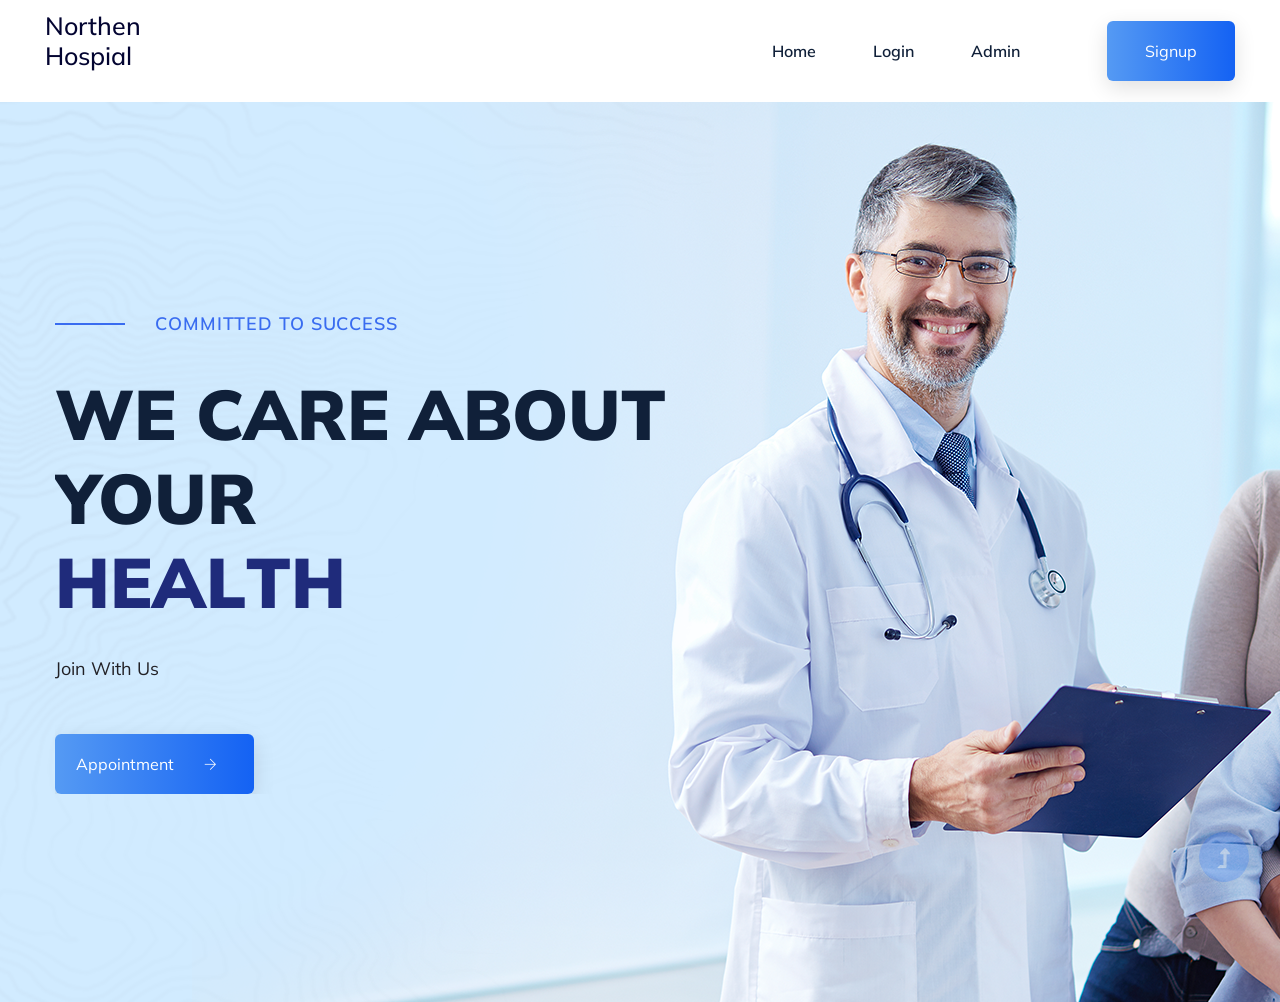
==== index.html @ 3516fdd2 "in process" ====
<!doctype html>
<html class="no-js" lang="zxx">
<head>
    <meta charset="utf-8">
    <meta http-equiv="x-ua-compatible" content="ie=edge">
    <title> Northern Hospial </title>
    <meta name="description" content="">
    <meta name="viewport" content="width=device-width, initial-scale=1">
    <link rel="manifest" href="site.webmanifest">
    <link rel="shortcut icon" type="image/x-icon" href="View/assets/img/favicon.ico">

	<!-- CSS here -->
	<link rel="stylesheet" href="View/assets/css/bootstrap.min.css">
	<link rel="stylesheet" href="View/assets/css/owl.carousel.min.css">
	<link rel="stylesheet" href="View/assets/css/slicknav.css">
    <link rel="stylesheet" href="View/assets/css/flaticon.css">
    <link rel="stylesheet" href="View/assets/css/gijgo.css">
    <link rel="stylesheet" href="View/assets/css/animate.min.css">
    <link rel="stylesheet" href="View/assets/css/animated-headline.css">
	<link rel="stylesheet" href="View/assets/css/magnific-popup.css">
	<link rel="stylesheet" href="View/assets/css/fontawesome-all.min.css">
	<link rel="stylesheet" href="View/assets/css/themify-icons.css">
	<link rel="stylesheet" href="View/assets/css/slick.css">
	<link rel="stylesheet" href="View/assets/css/nice-select.css">
	<link rel="stylesheet" href="View/assets/css/style.css">
</head>
<body>
    <!-- ? Preloader Start -->
    <div id="preloader-active">
        <div class="preloader d-flex align-items-center justify-content-center">
            <div class="preloader-inner position-relative">
                <div class="preloader-circle"></div>
                <div class="preloader-img pere-text">
                    <img src="View/assets/img/logo/loder.png" alt="">
                </div>
            </div>
        </div>
    </div>
    <!-- Preloader Start -->
<header>
    <!--? Header Start -->
    <div class="header-area">
        <div class="main-header header-sticky">
            <div class="container-fluid">
                <div class="row align-items-center">
                    <!-- Logo -->
                    <div class="col-xl-2 col-lg-2 col-md-1">
                        <div class="cap">
                            <h1 > Northen Hospial</h1>
                            <a href="index.html"><img src="" alt=""></a>
                        </div>
                    </div>
                    <div class="col-xl-10 col-lg-10 col-md-10">
                        <div class="menu-main d-flex align-items-center justify-content-end">
                            <!-- Main-menu -->
                            <div class="main-menu f-right d-none d-lg-block">
                                <nav>
                                    <ul id="navigation">
                                        <li><a href="index.html">Home</a></li>
                                      
                                        <li><a href="Modules/Users/View/Login.html">Login</a></li>

                                        <li><a href="">Admin</a>
                                            <ul class="submenu">
                                                <li><a href="Modules/Admin/View/Login.html">Super Admin</a></li>
                                                <li><a href="Modules/Doctors/View/Login.html">Doctor</a></li>
                                              
                                            </ul>
                                        </li>
                                     
                                    </ul>
                                </nav>
                            </div>
                            <div class="header-right-btn f-right d-none d-lg-block ml-30">
                                <a href="#" class="btn header-btn">Signup</a>
                            </div>
                        </div>
                    </div>   
                    <!-- Mobile Menu -->
                    <div class="col-12">
                        <div class="mobile_menu d-block d-lg-none"></div>
                    </div>
                </div>
            </div>
        </div>
    </div>
    <!-- Header End -->
</header>
<main>
    <!--? slider Area Start-->
    <div class="slider-area position-relative">
        <div class="slider-active">
            <!-- Single Slider -->
            <div class="single-slider slider-height d-flex align-items-center">
                <div class="container">
                    <div class="row">
                        <div class="col-xl-7 col-lg-9 col-md-8 col-sm-9">
                            <div class="hero__caption">
                                <span>Committed to success</span>
                                <h1 class="cd-headline letters scale">We care about your 
                                    <strong class="cd-words-wrapper">
                                        <b class="is-visible">health</b>
                                        <b>Protection</b>
                                        <b>Safety</b>
                                    </strong>
                                </h1>
                                <p data-animation="fadeInLeft" data-delay="0.1s">Join With Us</p>
                                <a href="#" class="btn hero-btn" data-animation="fadeInLeft" data-delay="0.5s">Appointment <i class="ti-arrow-right"></i></a>
                            </div>
                        </div>
                    </div>
                </div>          
            </div>


        </div>
    </div>

    </main>
  
    <!-- Scroll Up -->
    <div id="back-top" >
        <a title="Go to Top" href="#"> <i class="fas fa-level-up-alt"></i></a>
    </div>

    <!-- JS here -->

    <script src="View/assets/js/vendor/modernizr-3.5.0.min.js"></script>
    <!-- Jquery, Popper, Bootstrap -->
    <script src="View/assets/js/vendor/jquery-1.12.4.min.js"></script>
    <script src="View/assets/js/popper.min.js"></script>
    <script src="View/assets/js/bootstrap.min.js"></script>
    <!-- Jquery MViewbile Menu -->
    <script src="View/assets/js/jquery.slicknav.min.js"></script>
    <!-- Jquery SViewick , Owl-Carousel Plugins -->
    <script src="View/assets/js/owl.carousel.min.js"></script>
    <script src="View/assets/js/slick.min.js"></script>
    <!-- One PageView Animated-HeadLin -->
    <script src="View/assets/js/wow.min.js"></script>
    <script src="View/assets/js/animated.headline.js"></script>
    <script src="View/assets/js/jquery.magnific-popup.js"></script>
    <!-- Date PicViewer -->
    <script src="View/assets/js/gijgo.min.js"></script>
    <!-- Nice-selViewct, sticky -->
    <script src="View/assets/js/jquery.nice-select.min.js"></script>
    <script src="View/assets/js/jquery.sticky.js"></script>

    <!-- counter View waypoint -->
    <script src="View/assets/js/jquery.counterup.min.js"></script>
    <script src="View/assets/js/waypoints.min.js"></script>
    <script src="View/assets/js/jquery.countdown.min.js"></script>
    <!-- contact Views -->
    <script src="View/assets/js/contact.js"></script>
    <script src="View/assets/js/jquery.form.js"></script>
    <script src="View/assets/js/jquery.validate.min.js"></script>
    <script src="View/assets/js/mail-script.js"></script>
    <script src="View/assets/js/jquery.ajaxchimp.min.js"></script>

    <!-- Jquery PViewugins, main Jquery -->	
    <script src="View/assets/js/plugins.js"></script>
    <script src="View/assets/js/main.js"></script>

</body>
</html>
---- View/assets/css/gijgo.css ----
.gj-button {
    background-color: #f5f5f5;
    border: 1px solid #ddd;
    color: #000;
    border-radius: 3px;
    padding: 6px 10px;
    cursor: pointer;
}

.gj-unselectable {
    -webkit-touch-callout: none;
    -webkit-user-select: none;
    -khtml-user-select: none;
    -moz-user-select: none;
    -ms-user-select: none;
    user-select: none;
}

.gj-row {
    display: -webkit-box;
    display: -ms-flexbox;
    display: flex;
    -ms-flex-wrap: wrap;
    flex-wrap: wrap;
}

.gj-margin-left-5 {
    margin-left: 5px;
}

.gj-margin-left-10 {
    margin-left: 10px;
}

.gj-width-full {
    width: 100%;
}

.gj-cursor-pointer {
    cursor: pointer;
}

.gj-text-align-center {
    text-align: center;
}

.gj-font-size-16 {
    font-size: 16px;
}

.gj-hidden {
    display: none;
}

/** Material Design */
.gj-button-md {
    background: 0 0;
    border: none;
    border-radius: 2px;
    color: rgba(0, 0, 0, 0.87);
    position: relative;
    height: 36px;
    margin: 0;
    min-width: 64px;
    padding: 0 16px;
    display: inline-block;
    font-family: "Roboto","Helvetica","Arial",sans-serif;
    font-size: 1rem;
    font-weight: 500;
    text-transform: uppercase;
    letter-spacing: 0;
    overflow: hidden;
    will-change: box-shadow;
    transition: box-shadow .2s cubic-bezier(.4,0,1,1),background-color .2s cubic-bezier(.4,0,.2,1),color .2s cubic-bezier(.4,0,.2,1);
    outline: none;
    cursor: pointer;
    text-decoration: none;
    text-align: center;
    line-height: 36px;
    vertical-align: middle;
    overflow: hidden;
    -webkit-user-select: none;
    -moz-user-select: none;
    -ms-user-select: none;
    user-select: none;
}

.gj-button-md:hover {
    background-color: rgba(158,158,158,.2);
}

.gj-button-md:disabled {
    color: rgba(0,0,0,.26);
    background: 0 0;
}

.gj-button-md .material-icons,
.gj-button-md .gj-icon {
    vertical-align: middle;
    /*font-size: 1.3rem;
    margin-right: 4px;*/
}

.gj-button-md.gj-button-md-icon {
    width: 24px;
    height: 31px;
    min-width: 24px;
    padding: 0px;
    display: table;
}

.gj-button-md.gj-button-md-icon .material-icons,
.gj-button-md.gj-button-md-icon .gj-icon {
    display: table-cell;
    margin-right: 0px;
    width: 24px;
    height: 24px;
}

.gj-button-md.active {
    background-color: rgba(158,158,158,.4);
}

.gj-button-md-group {
    position: relative;
    display: inline-block;
    vertical-align: middle;
}
.gj-textbox-md {
	/* border: none; */
	/* border-bottom: 1px solid rgba(0,0,0,.42); */
	display: block;
	font-family: "Helvetica","Arial",sans-serif;
	font-size: 16px;
	line-height: 16px;
	/* padding: 4px 0px; */
	margin: 0;
	/* width: 100%; */
	background: 0 0;
	/* text-align: ; */
	color: rgba(0,0,0,.87);
	padding-left: 44px;
	border: 1px solid #dca73a;
	/* padding: 15px 15px; */
	/* text-align: center; */
	width: 177px;
	height: 55px;
	border-radius: 5px;
}
.gj-textbox-md:focus,
.gj-textbox-md:active {
    /* border-bottom: 2px solid rgba(0,0,0,.42); */
    outline: none;
}

.gj-textbox-md::placeholder {
    color: #8e8e8e;
}

.gj-textbox-md:-ms-input-placeholder {
    color: #8e8e8e;
}

.gj-textbox-md::-ms-input-placeholder {
    color: #8e8e8e;
}

.gj-md-spacer-24 {
    min-width: 24px;
    width: 24px;
    display: inline-block;
}

.gj-md-spacer-32 {
    min-width: 32px;
    width: 32px;
    display: inline-block;
}

.gj-modal {
    position: fixed;
    top: 0;
    right: 0;
    bottom: 0;
    left: 0;
    z-index: 1203;
    display: none;
    overflow: hidden;
    -webkit-overflow-scrolling: touch;
    outline: 0;
    background-color: rgba(0, 0, 0, 0.54118);
    transition: 200ms ease opacity;
    will-change: opacity;
}

/* List */
ul.gj-list li [data-role="wrapper"] {
    display: table;
    width: 100%;
}

ul.gj-list li [data-role="checkbox"] {
    display: table-cell;
    vertical-align:middle;
    text-align:center;
}

ul.gj-list li [data-role="image"] {
    display: table-cell;
    vertical-align:middle;
    text-align:center;
}

ul.gj-list li [data-role="display"] {
    display: table-cell;
    vertical-align:middle;
    cursor: pointer;
}

ul.gj-list li [data-role="display"]:empty:before {
  content: "\200b"; /* unicode zero width space character */
}

/* List - Bootstrap */
ul.gj-list-bootstrap {
    padding-left: 0px;
    margin-bottom: 0px;
}

ul.gj-list-bootstrap li {
    padding: 0px;
}

ul.gj-list-bootstrap li [data-role="wrapper"] {
    padding: 0px 10px;
}

ul.gj-list-bootstrap li [data-role="checkbox"] {
    width: 24px;
    padding: 3px;
}

ul.gj-list-bootstrap li [data-role="image"] {
    width: 24px;
    height: 24px;
}

ul.gj-list-bootstrap li [data-role="display"] {
    padding: 8px 0px 8px 4px;
}

.list-group-item.active ul li, .list-group-item.active:focus ul li, .list-group-item.active:hover ul li {
    text-shadow: none;
    color:initial;
}

/* List - Material Design */
ul.gj-list-md {
    padding: 0px;
    list-style: none;
    list-style-type: none;
    line-height: 24px;
    letter-spacing: 0;
    color: #616161; /* Gray 700 */
}

ul.gj-list-md li {
    display: list-item;
    list-style-type: none;
    padding: 0px;
    min-height: unset;
    box-sizing: border-box;
    align-items: center;
    cursor: default;
    overflow: hidden;

    font-family: "Roboto","Helvetica","Arial",sans-serif;
    font-size: 16px;
    font-weight: 400;
    letter-spacing: .04em;
    line-height: 1;
    
    -webkit-flex-direction: row;
    -ms-flex-direction: row;
    flex-direction: row;
    -webkit-flex-wrap: nowrap;
    -ms-flex-wrap: nowrap;
    flex-wrap: nowrap;
}

ul.gj-list-md li [data-role="checkbox"] {
    height: 24px;
    width: 24px;
}

ul.gj-list-md li [data-role="image"] {
    height: 24px;
    width: 24px;
}

ul.gj-list-md li [data-role="display"] {
    padding: 8px 0px 8px 5px;
    order: 0;
    flex-grow: 2;
    text-decoration: none;
    box-sizing: border-box;
    align-items: center;
    text-align: left;
    color: rgba(0,0,0,.87);
}

ul.gj-list-md li.disabled>[data-role="wrapper"]>[data-role="display"] {
    color: #9E9E9E; /* Gray 500 */
}

.gj-list-md-active {
    background: #e0e0e0;
    color: #3f51b5;
}


/* Picker */
.gj-picker {
    position: absolute;
    z-index: 1203;
    background-color: #fff;
}

.gj-picker .selected {
    color: #fff;
}

/* Material Design */
.gj-picker-md {
    font-family: "Roboto","Helvetica","Arial",sans-serif;
    font-size: 16px;
    font-weight: 400;
    letter-spacing: .04em;
    line-height: 1;
    color: rgba(0,0,0,.87);
    border: 1px solid #E0E0E0;
}

.gj-modal .gj-picker-md {
    border: 0px;
}

.gj-picker-md [role="header"] {
    color: rgba(255, 255, 255, 0.54);
    display: flex;
    background: #2196f3;
    align-items: baseline;
    user-select: none;
    justify-content: center;
}

.gj-picker-md [role="footer"] {
    float: right;
    padding: 10px;
}

.gj-picker-md [role="footer"] button.gj-button-md {
    color: #2196f3;
    font-weight: bold;
    font-size: 13px;
}

/* Bootstrap */
.gj-picker-bootstrap {
    border-radius: 4px;
    border: 1px solid #E0E0E0;
}

.gj-picker-bootstrap .selected {
    color: #888;
}

.gj-picker-bootstrap [role="header"] {
    background: #eee;
    color: #AAA;
}
@font-face {
    font-family: 'gijgo-material';
    src: url('../fonts/gijgo-material.eot?235541');
    src: url('../fonts/gijgo-material.eot?235541#iefix') format('embedded-opentype'), url('../fonts/gijgo-material.ttf?235541') format('truetype'), url('../fonts/gijgo-material.woff?235541') format('woff'), url('../fonts/gijgo-material.svg?235541#gijgo-material') format('svg');
    font-weight: normal;
    font-style: normal;
}

.gj-icon {
    /* use !important to prevent issues with browser extensions that change fonts */
    font-family: 'gijgo-material' !important;
    font-size: 24px;
    speak: none;
    font-style: normal;
    font-weight: normal;
    font-variant: normal;
    text-transform: none;
    line-height: 1;
    /* Enable Ligatures ================ */
    letter-spacing: 0;
    -webkit-font-feature-settings: "liga";
    -moz-font-feature-settings: "liga=1";
    -moz-font-feature-settings: "liga";
    -ms-font-feature-settings: "liga" 1;
    font-feature-settings: "liga";
    -webkit-font-variant-ligatures: discretionary-ligatures;
    font-variant-ligatures: discretionary-ligatures;
    /* Better Font Rendering =========== */
    -webkit-font-smoothing: antialiased;
    -moz-osx-font-smoothing: grayscale;
}

.gj-icon.undo:before {
    content: "\e900";
}

.gj-icon.vertical-align-top:before {
    content: "\e901";
}

.gj-icon.vertical-align-center:before {
    content: "\e902";
}

.gj-icon.vertical-align-bottom:before {
    content: "\e903";
}

.gj-icon.arrow-dropup:before {
    content: "\e904";
}

.gj-icon.clock:before {
    content: "\e905";
}

.gj-icon.refresh:before {
    content: "\e906";
}

.gj-icon.last-page:before {
    content: "\e907";
}

.gj-icon.first-page:before {
    content: "\e908";
}

.gj-icon.cancel:before {
    content: "\e909";
}

.gj-icon.clear:before {
    content: "\e90a";
}

.gj-icon.check-circle:before {
    content: "\e90b";
}

.gj-icon.delete:before {
    content: "\e90c";
}

.gj-icon.arrow-upward:before {
    content: "\e90d";
}

.gj-icon.arrow-forward:before {
    content: "\e90e";
}

.gj-icon.arrow-downward:before {
    content: "\e90f";
}

.gj-icon.arrow-back:before {
    content: "\e910";
}

.gj-icon.list-numbered:before {
    content: "\e911";
}

.gj-icon.list-bulleted:before {
    content: "\e912";
}

.gj-icon.indent-increase:before {
    content: "\e913";
}

.gj-icon.indent-decrease:before {
    content: "\e914";
}

.gj-icon.redo:before {
    content: "\e915";
}

.gj-icon.align-right:before {
    content: "\e916";
}

.gj-icon.align-left:before {
    content: "\e917";
}

.gj-icon.align-justify:before {
    content: "\e918";
}

.gj-icon.align-center:before {
    content: "\e919";
}

.gj-icon.strikethrough:before {
    content: "\e91a";
}

.gj-icon.italic:before {
    content: "\e91b";
}

.gj-icon.underlined:before {
    content: "\e91c";
}

.gj-icon.bold:before {
    content: "\e91d";
}

.gj-icon.arrow-dropdown:before {
    content: "\e91e";
}

.gj-icon.done:before {
    content: "\e91f";
}

.gj-icon.pencil:before {
    content: "\e920";
}

.gj-icon.minus:before {
    content: "\e921";
}

.gj-icon.plus:before {
    content: "\e922";
}

.gj-icon.chevron-up:before {
    content: "\e923";
}

.gj-icon.chevron-right:before {
    content: "\e924";
}

.gj-icon.chevron-down:before {
    content: "\e925";
}

.gj-icon.chevron-left:before {
    content: "\e926";
}

.gj-icon.event:before {
    content: "\e927";
}
.gj-draggable {
    cursor: move;
}
.gj-resizable-handle {
    position: absolute;
    font-size: 0.1px;
    display: block;
    -ms-touch-action: none;
    touch-action: none;
    z-index: 1203;
}

.gj-resizable-n {
    cursor: n-resize;
    height: 7px;
    width: 100%;
    top: -5px;
    left: 0;
}
.gj-resizable-e {
    cursor: e-resize;
    width: 7px;
    right: -5px;
    top: 0;
    height: 100%;
}
.gj-resizable-s {
    cursor: s-resize;
    height: 7px;
    width: 100%;
    bottom: -5px;
    left: 0;
}
.gj-resizable-w {
	cursor: w-resize;
	width: 7px;
	left: -5px;
	top: 0;
	height: 100%;
}
.gj-resizable-se {
	cursor: se-resize;
	width: 12px;
	height: 12px;
	right: 1px;
	bottom: 1px;
}
.gj-resizable-sw {
	cursor: sw-resize;
	width: 9px;
	height: 9px;
	left: -5px;
	bottom: -5px;
}
.gj-resizable-nw {
	cursor: nw-resize;
	width: 9px;
	height: 9px;
	left: -5px;
	top: -5px;
}
.gj-resizable-ne {
	cursor: ne-resize;
	width: 9px;
	height: 9px;
	right: -5px;
	top: -5px;
}

.gj-dialog-footer {
    position: absolute;
    bottom: 0px;
    width: 100%;
    margin-top: 0px;
}

.gj-dialog-scrollable [data-role="body"] {
    overflow-x: hidden;
    overflow-y: scroll;
}

/** Bootstrap 3 **/
.gj-dialog-bootstrap {
    overflow: hidden;
    z-index: 1202;
}

.gj-dialog-bootstrap [data-role="title"] {
    display: inline;
}
.gj-dialog-bootstrap [data-role="close"] {
    line-height: 1.42857143;
}

/** Bootstrap 4 **/
.gj-dialog-bootstrap4 {
    overflow: hidden;
    z-index: 1202;
}

.gj-dialog-bootstrap4 [data-role="title"] {
    display: inline;
}
.gj-dialog-bootstrap4 [data-role="close"] {
    line-height: 1.5;
}

/** Material Design **/
.gj-dialog-md {
    background-color: #FFF;
    overflow: hidden;
    border: none;
    box-shadow: 0 11px 15px -7px rgba(0,0,0,.2), 0 24px 38px 3px rgba(0,0,0,.14), 0 9px 46px 8px rgba(0,0,0,.12);
    box-sizing: border-box;
    position: relative;
    display: -webkit-box;
    display: -webkit-flex;
    display: -ms-flexbox;
    display: flex;
    -webkit-box-orient: vertical;
    -webkit-box-direction: normal;
    -webkit-flex-direction: column;
    -ms-flex-direction: column;
    flex-direction: column;
    -webkit-background-clip: padding-box;
    background-clip: padding-box;
    outline: 0;
    z-index: 1202;
}

.gj-dialog-md-header {
    padding: 24px 24px 0px 24px;
    font-family: "Roboto","Helvetica","Arial",sans-serif;
}

.gj-dialog-md-title {
    margin: 0;
    font-weight: 400;
    display: inline;
    line-height: 28px;
    font-size: 20px;
}

.gj-dialog-md-close {
    -webkit-appearance: none;
    padding: 0;
    cursor: pointer;
    background: 0 0;
    border: 0;
    float: right;
    line-height: 28px;
    font-size: 28px;
}

.gj-dialog-md-body {
    padding: 20px 24px 24px 24px;
    color: rgba(0,0,0,.54);
    font-family: "Helvetica","Arial",sans-serif;
    font-size: 14px;
    font-weight: 400;
    line-height: 20px;
}

.gj-dialog-md-footer {
    padding: 8px 8px 8px 24px;
    display: -webkit-flex;
    display: -ms-flexbox;
    display: flex;
    -webkit-flex-direction: row-reverse;
    -ms-flex-direction: row-reverse;
    flex-direction: row-reverse;
    -webkit-flex-wrap: wrap;
    -ms-flex-wrap: wrap;
    flex-wrap: wrap;

    box-sizing: border-box;
}

.gj-dialog-md-footer>*:first-child {
    margin-right: 0;
}

.gj-dialog-md-footer>* {
    margin-right: 8px;
    height: 36px;
}
DIV.gj-grid-wrapper {
    margin: auto;
    position: relative;
    clear:both;
    z-index: 1;
}

TABLE.gj-grid {
    margin: auto;    
    border-collapse: collapse;
    width: 100%;
    table-layout: fixed;
}

TABLE.gj-grid THEAD TH [data-role="selectAll"] {
    margin: auto;
}

TABLE.gj-grid THEAD TH [data-role="title"] {
    display: inline-block;
}

TABLE.gj-grid THEAD TH [data-role="sorticon"] {
    display: inline-block;
}

TABLE.gj-grid THEAD TH {
    overflow: hidden;
    text-overflow: ellipsis;
}

TABLE.gj-grid.autogrow-header-row THEAD TH {
    overflow: auto;
    text-overflow: initial;
    white-space: pre-wrap;
    -ms-word-break: break-word;
    word-break: break-word;
}

TABLE.gj-grid > tbody > tr > td {
    overflow: hidden;
    position: relative;
}

table.gj-grid tbody div[data-role="display"] {
    vertical-align: middle;
    text-indent: 0;
    white-space: pre-wrap;
    -ms-word-break: break-word;
    word-break: break-word;
}

table.gj-grid.fixed-body-rows tbody div[data-role="display"] {
    overflow: hidden;
    text-overflow: ellipsis;
    white-space: nowrap;
    -ms-word-break: initial;
    word-break: initial;
}

table.gj-grid tfoot DIV[data-role="display"] {
    vertical-align: middle;
    text-indent: 0;
    display: flex;
}

TABLE.gj-grid .fa {
    padding: 2px;
}

TABLE.gj-grid > tbody > tr > td > div {
    padding: 2px;
    overflow: hidden;
}

DIV.gj-grid-wrapper DIV.gj-grid-loading-cover
{
    background: #BBBBBB;
    opacity: 0.5;
    position: absolute;
    vertical-align: middle;
}

DIV.gj-grid-wrapper DIV.gj-grid-loading-text
{
    position: absolute;
    font-weight: bold;
}

/* Bootstrap Theme */
table.gj-grid-bootstrap thead th {
    background-color: #f5f5f5;
    vertical-align:middle;
}

table.gj-grid-bootstrap thead th [data-role="sorticon"] {
    margin-left: 5px;
}

table.gj-grid-bootstrap thead th [data-role="sorticon"] i.gj-icon,
table.gj-grid-bootstrap thead th [data-role="sorticon"] i.material-icons {
    position: absolute;
    font-size: 20px;
    top: 15px;
}

table.gj-grid-bootstrap tbody tr td div[data-role="display"] {
    padding: 0px;
}

.gj-grid-bootstrap-4 .gj-checkbox-bootstrap {
    display: inline-block;
    padding-top: 2px;
}

.gj-grid-bootstrap-4 tbody tr.active {
    background-color: rgba(0,0,0,.075);
}

/* Material Design Theme */
.gj-grid-md {
    position: relative;
    border: 1px solid #e0e0e0;
    border-collapse: collapse;
    white-space: nowrap;
    font-size: 13px;
    font-family: "Roboto","Helvetica","Arial",sans-serif;
    background-color: #fff;
}

.gj-grid-md td:first-of-type, .gj-grid-md th:first-of-type {
    padding-left: 24px;
}

.gj-grid-md th {
    position: relative;
    vertical-align: bottom;
    font-weight: 700;
    line-height: 31px;
    letter-spacing: 0;
    height: 56px;
    font-size: 12px;
    color: rgba(0,0,0,.54);
    padding-bottom: 8px;
    box-sizing: border-box;
    padding: 12px 18px;
    text-align: right;
}

.gj-grid-md td {
    position: relative;
    height: 48px;
    border-top: 1px solid #e0e0e0;
    border-bottom: 1px solid #e0e0e0;
    padding: 12px 18px;
    box-sizing: border-box;
    text-align: left;
    color: rgba(0,0,0,.87);
}

.gj-grid-md tbody tr {
    position: relative;
    height: 48px;
    transition-duration: .28s;
    transition-timing-function: cubic-bezier(.4,0,.2,1);
    transition-property: background-color;
}

.gj-grid-md tbody tr:hover {
    background-color: #EEEEEE; /* Gray 200 */
}

.gj-grid-md tbody tr.gj-grid-md-select {
    background-color: #F5F5F5; /* Grey 100 */
}


table.gj-grid-md thead th [data-role="sorticon"] {
    margin-left: 5px;
}

table.gj-grid-md thead th [data-role="sorticon"] i.gj-icon,
table.gj-grid-md thead th [data-role="sorticon"] i.material-icons {
    position: absolute;
    font-size: 16px;
    top: 19px;
}

table.gj-grid-md thead th.gj-grid-select-all {
    padding-bottom: 3px;
}
/* Hide all prioritized columns by default */
@media only all {
	th.display-1120,
	td.display-1120,
	th.display-960,
	td.display-960,
	th.display-800,
	td.display-800,
	th.display-640,
	td.display-640,
	th.display-480,
	td.display-480,
	th.display-320,
	td.display-320 {
		display: none;
	}
}

/* Show at 320px (20em x 16px) */
@media screen and (min-width: 20em) {
	TABLE.gj-grid-bootstrap th.display-320,
	TABLE.gj-grid-bootstrap td.display-320 {
		display: table-cell;
	}
}
/* Show at 480px (30em x 16px) */
@media screen and (min-width: 30em) {
	TABLE.gj-grid-bootstrap th.display-480,
	TABLE.gj-grid-bootstrap td.display-480 {
		display: table-cell;
	}
}
/* Show at 640px (40em x 16px) */
@media screen and (min-width: 40em) {
	TABLE.gj-grid-bootstrap th.display-640,
	TABLE.gj-grid-bootstrap td.display-640 {
		display: table-cell;
	}
}
/* Show at 800px (50em x 16px) */
@media screen and (min-width: 50em) {
	TABLE.gj-grid-bootstrap th.display-800,
	TABLE.gj-grid-bootstrap td.display-800 {
		display: table-cell;
	}
}
/* Show at 960px (60em x 16px) */
@media screen and (min-width: 60em) {
	TABLE.gj-grid-bootstrap th.display-960,
	TABLE.gj-grid-bootstrap td.display-960 {
		display: table-cell;
	}
}
/* Show at 1,120px (70em x 16px) */
@media screen and (min-width: 70em) {
	TABLE.gj-grid-bootstrap th.display-1120,
	TABLE.gj-grid-bootstrap td.display-1120 {
		display: table-cell;
	}
}

/* Material Design Theme */
.gj-grid-md tfoot tr th {
    padding-right: 14px;
}

.gj-grid-md tfoot tr[data-role="pager"] .gj-grid-mdl-pager-label {
    padding-left: 5px;
    padding-right: 5px;
}

.gj-grid-md tfoot tr[data-role="pager"] .gj-dropdown-md {
    margin-left: 12px;
}

.gj-grid-md tfoot tr[data-role="pager"] .gj-dropdown-md [role="presenter"] {
    font-size: 12px;
    font-weight: bold;
    color: rgba(0,0,0,.54);
}

.gj-grid-md tfoot tr[data-role="pager"] .gj-dropdown-md [role="presenter"] [role="display"] {
    text-align: right;
}

.gj-grid-md tfoot tr[data-role="pager"] .gj-grid-md-limit-select {
    margin-left: 10px;
    font-size: 12px;
    font-weight: bold;
    color: rgba(0,0,0,.54);
}

/* Bootstrap */
.gj-grid-bootstrap tfoot tr[data-role="pager"] th {
    line-height: 30px;
    background-color: #f5f5f5;
}

.gj-grid-bootstrap tfoot tr[data-role="pager"] th > div > div {
    margin-right: 5px;
}

.gj-grid-bootstrap tfoot tr[data-role="pager"] th > div > button {
    margin-right: 5px;
}

.gj-grid-bootstrap-4 tfoot tr[data-role="pager"] th > div button {
    height: 34px;
}

.gj-grid-bootstrap-4 tfoot tr[data-role="pager"] th div .gj-dropdown-bootstrap-4 .gj-dropdown-expander-mi .gj-icon {
    top: 5px;
}

.gj-grid-bootstrap-3 tfoot tr[data-role="pager"] th > div > input {
    margin-right: 5px;
    width: 40px;
    text-align: right;
    display: inline-block;
    font-weight: bold;
}

.gj-grid-bootstrap-4 tfoot tr[data-role="pager"] th > div > div.input-group {
    width: 40px;
}

.gj-grid-bootstrap-4 tfoot tr[data-role="pager"] th > div > div.input-group input {
    text-align: right;
    font-weight: bold;
    height: 34px;
    padding-top: 2px;
    padding-bottom: 6px;
}

.gj-grid-bootstrap tfoot tr[data-role="pager"] th > div > select {
    display: inline-block;
    margin-right: 5px;
    width: 60px;
}

.gj-grid-bootstrap tfoot tr[data-role="pager"] th .gj-dropdown-bootstrap .gj-list-bootstrap [data-role="display"] {
    line-height: 14px;
}

.gj-grid-bootstrap tfoot tr[data-role="pager"] th .gj-dropdown-bootstrap [role="presenter"] [role="display"] {
    font-weight: bold;
}

.gj-grid-bootstrap tfoot tr[data-role="pager"] th .gj-dropdown-bootstrap-3 [role="presenter"] {
    padding: 2px 8px;
}

.gj-grid-bootstrap tfoot tr[data-role="pager"] th .gj-dropdown-bootstrap-4 [role="presenter"] {
    padding: 1px 8px;
}
.gj-grid thead tr th div.gj-grid-column-resizer-wrapper {
    position: relative;
    width: 100%;
    height: 0px; 
    top: 0px; 
    left: 0px; 
    padding: 0px;
}

span.gj-grid-column-resizer {
    position: absolute;
    right: 0px;
    width: 10px;
    top: -100px;
    height: 300px;
    z-index: 1203;
    cursor: e-resize;
}

.gj-grid-resize-cursor {
    cursor: e-resize;
}
.gj-grid-md tbody tr.gj-grid-top-border td {
  border-top: 2px solid #777;
}
.gj-grid-md tbody tr.gj-grid-bottom-border td {
  border-bottom: 2px solid #777;
}

.gj-grid-bootstrap tbody tr.gj-grid-top-border td {
  border-top: 2px solid #777;
}
.gj-grid-bootstrap tbody tr.gj-grid-bottom-border td {
  border-bottom: 2px solid #777;
}
.gj-grid-md thead tr th.gj-grid-left-border,
.gj-grid-md tbody tr td.gj-grid-left-border
{
    border-left: 3px solid #777;
}
.gj-grid-md thead tr th.gj-grid-right-border,
.gj-grid-md tbody tr td.gj-grid-right-border
{
    border-right: 3px solid #777;
}

.gj-grid-bootstrap thead tr th.gj-grid-left-border,
.gj-grid-bootstrap tbody tr td.gj-grid-left-border
{
    border-left: 5px solid #ddd;
}
.gj-grid-bootstrap thead tr th.gj-grid-right-border,
.gj-grid-bootstrap tbody tr td.gj-grid-right-border
{
    border-right: 5px solid #ddd;
}
.gj-dirty {
    position: absolute;
    top: 0px;
    left: 0px;
    border-style: solid;
    border-width: 3px;
    border-color: #f00 transparent transparent #f00;
    padding: 0;
    overflow: hidden;
    vertical-align: top;
}

/* Material Design */
.gj-grid-md tbody tr td.gj-grid-management-column {
    padding: 3px;
}

.gj-grid-md tbody tr td[data-mode="edit"] {
    padding: 0px 18px;
}

.gj-grid-md tbody .gj-dropdown-md [role="presenter"] [role="display"] {
    padding: 0px;
}

/* Bootstrap */
.gj-grid-bootstrap tbody tr td[data-mode="edit"] {
    padding: 0px;
}

.gj-grid-bootstrap tbody tr td[data-mode="edit"] [data-role="edit"] {
    padding: 0px;
}

/* Bootstrap 3 */
.gj-grid-bootstrap-3 tbody tr td.gj-grid-management-column {
    padding: 3px;
}

.gj-grid-bootstrap-3 tbody tr td[data-mode="edit"] {
    height: 38px;
}

.gj-grid-bootstrap-3 tbody tr td[data-mode="edit"] [data-role="edit"] input[type="text"] {
    height: 37px;
    padding: 8px;
}

.gj-grid-bootstrap-3 tbody tr td[data-mode="edit"] .gj-dropdown-bootstrap [role="presenter"] {
    border: 0px;
    border-radius: 0px;
    height: 37px;
    padding-left: 8px;
}

.gj-grid-bootstrap-3 tbody tr td[data-mode="edit"] .gj-datepicker-bootstrap {
    height: 37px;
}

.gj-grid-bootstrap-3 tbody tr td[data-mode="edit"] .gj-datepicker-bootstrap [role="input"] {
    height: 37px;
    border:0px;
    border-radius: 0px;
}

.gj-grid-bootstrap-3 tbody tr td[data-mode="edit"] .gj-datepicker-bootstrap [role="right-icon"] {
    border:0px;
    border-radius: 0px;
}

.gj-grid-bootstrap-3 tbody tr td[data-mode="edit"] .gj-checkbox-bootstrap {
    display: inline-block;
    padding-top: 10px;
    height: 32px;
}

/* Bootstrap 4 */
.gj-grid-bootstrap-4 tbody tr td.gj-grid-management-column {
    padding: 6px;
}

.gj-grid-bootstrap-4 tbody tr td[data-mode="edit"] [data-role="edit"] input[type="text"] {
    height: 48px;
    padding-left: 12px;
}

.gj-grid-bootstrap-4 tbody tr td[data-mode="edit"] .gj-dropdown-bootstrap [role="presenter"] {
    border: 0px;
    border-radius: 0px;
    height: 48px;
    padding-left: 12px;
    font-family: -apple-system,system-ui,BlinkMacSystemFont,"Segoe UI",Roboto,"Helvetica Neue",Arial,sans-serif;
}

.gj-grid-bootstrap-4 tbody tr td[data-mode="edit"] .gj-dropdown-bootstrap-4 [role="expander"].gj-dropdown-expander-mi .gj-icon,
.gj-grid-bootstrap-4 tbody tr td[data-mode="edit"] .gj-dropdown-bootstrap-4 [role="expander"].gj-dropdown-expander-mi .material-icons {
    top: 13px;
}

.gj-grid-bootstrap-4 tbody tr td[data-mode="edit"] .gj-datepicker-bootstrap {
    height: 48px;
}

.gj-grid-bootstrap-4 tbody tr td[data-mode="edit"] .gj-datepicker-bootstrap [role="input"] {
    height: 48px;
    border:0px;
    border-radius: 0px;
}

.gj-grid-bootstrap-4 tbody tr td[data-mode="edit"] .gj-datepicker-bootstrap [role="right-icon"] {
    background-color: #fff;
}

.gj-grid-bootstrap-4 tbody tr td[data-mode="edit"] .gj-datepicker-bootstrap [role="right-icon"] button {
    border: 0px;
    border-radius: 0px;
    width: 43px;
    position: relative;
}

.gj-grid-bootstrap-4 tbody tr td[data-mode="edit"] .gj-datepicker-bootstrap [role="right-icon"] .gj-icon,
.gj-grid-bootstrap-4 tbody tr td[data-mode="edit"] .gj-datepicker-bootstrap [role="right-icon"] .material-icons {
    top: 13px;
    left: 10px;
    font-size: 24px;
}

.gj-grid-bootstrap-4 tbody tr td[data-mode="edit"] .gj-checkbox-bootstrap {
    display: inline-block;
    padding-top: 15px;
    height: 42px;
}
.gj-grid-md thead tr[data-role="filter"] th {
    border-top: 1px solid #e0e0e0;
}

div.gj-grid-wrapper div.gj-grid-bootstrap-toolbar {
    background-color: #f5f5f5;
    padding: 8px;
    font-weight: bold;
    border: 1px solid #ddd;
}

div.gj-grid-wrapper div.gj-grid-bootstrap-4-toolbar {
    background-color: #f5f5f5;
    padding: 12px;
    font-weight: bold;
    border: 1px solid #ddd;
}

div.gj-grid-wrapper div.gj-grid-md-toolbar {
    font-weight: bold;
    font-size: 24px;
    font-family: "Helvetica","Arial",sans-serif;
    background-color: rgb(255, 255, 255);
    
    border-top: 1px solid #e0e0e0;
    border-left: 1px solid #e0e0e0;
    border-right: 1px solid #e0e0e0;
    border-bottom: 0px;
    border-collapse: collapse;

    padding: 0 18px 0px 18px;
    line-height: 56px;
}
table.gj-grid-scrollable tbody {
    overflow-y: auto;
    overflow-x: hidden;
    display: block;
}

/* Material Design */
table.gj-grid-md.gj-grid-scrollable {
    border-bottom: 0px;
}

table.gj-grid-md.gj-grid-scrollable tbody {
    border-right: 1px solid #e0e0e0;
    border-bottom: 1px solid #e0e0e0;
}

table.gj-grid-md.gj-grid-scrollable tfoot {
    border-bottom: 1px solid #e0e0e0;
}

/* Bootstrap 3 */
table.gj-grid-bootstrap.gj-grid-scrollable {
    border-bottom: 0px;
}

table.gj-grid-bootstrap.gj-grid-scrollable tbody {
    border-right: 1px solid #ddd;
    border-bottom: 1px solid #ddd;
}

table.gj-grid-bootstrap.gj-grid-scrollable tbody tr[data-role="row"]:first-child td {
    border-top: 0px;
}

table.gj-grid-bootstrap.gj-grid-scrollable tbody tr[data-role="row"] td:first-child {
    border-left: 0px;
}

table.gj-grid-bootstrap.gj-grid-scrollable tbody tr[data-role="row"] td:last-child {
    border-right: 0px;
}

table.gj-grid-bootstrap.gj-grid-scrollable tfoot {
    border-bottom: 1px solid #ddd;
}

ul.gj-list li [data-role="spacer"] {
    display: table-cell;
}

ul.gj-list li [data-role="expander"] {
    display: table-cell;
    vertical-align:middle;
    text-align:center;
    cursor: pointer;
}

[data-type="tree"] ul li [data-role="expander"].gj-tree-material-icons-expander {
    width: 24px;
}

[data-type="tree"] ul li [data-role="expander"].gj-tree-font-awesome-expander {
    width: 24px;
}

[data-type="tree"] ul li [data-role="expander"].gj-tree-glyphicons-expander {
    width: 24px;
}

[data-type="tree"] ul li [data-role="expander"].gj-tree-glyphicons-expander .glyphicon {
    top: 4px;
    height: 24px;
}

/* Bootstrap Theme */
.gj-tree-bootstrap-3 ul.gj-list-bootstrap li {
    border: 0px;
    border-radius: 0px;
    color: #333;
}

.gj-tree-bootstrap-3 ul.gj-list-bootstrap li.active {
    color: #fff;
}

.gj-tree-bootstrap-3 ul.gj-list-bootstrap li.disabled {
    color: #777;
    background-color: #eee;
}

.gj-tree-bootstrap-4 ul.gj-list-bootstrap li {
    border: 0px;
    border-radius: 0px;
    color: #212529;
}

.gj-tree-bootstrap-4 ul.gj-list-bootstrap li.active {
    color: #fff;
}

.gj-tree-bootstrap-4 ul.gj-list-bootstrap li.disabled {
    color: #868e96;
}

.gj-tree-bootstrap-4 ul.gj-list-bootstrap li ul.gj-list-bootstrap {
    width: 100%;
}

.gj-tree-bootstrap-border ul.gj-list-bootstrap li {
    border: 1px solid #ddd;
}

.gj-tree-bootstrap-border ul.gj-list-bootstrap li ul.gj-list-bootstrap li {
    border-left: 0px;
    border-right: 0px;
}

.gj-tree-bootstrap-border ul.gj-list-bootstrap li:first-child {
    border-top-left-radius: 4px;
    border-top-right-radius: 4px;
}

.gj-tree-bootstrap-border ul.gj-list-bootstrap li:last-child {
    border-bottom-left-radius: 4px;
    border-bottom-right-radius: 4px;
}

.gj-tree-bootstrap-border ul.gj-list-bootstrap li ul.gj-list-bootstrap li:first-child {
    border-top-left-radius: 0px;
    border-top-right-radius: 0px;
}

.gj-tree-bootstrap-border ul.gj-list-bootstrap li ul.gj-list-bootstrap li:last-child {
    border-bottom: 0px;
    border-bottom-left-radius: 0px;
    border-bottom-right-radius: 0px;
}

ul.gj-list-bootstrap li [data-role="expander"].gj-tree-material-icons-expander {
    padding-top: 8px;
    padding-bottom: 4px;
}

ul.gj-list-bootstrap li [data-role="expander"].gj-tree-material-icons-expander .gj-icon {
    width: 24px;
    height: 24px;
}

/* Material Design Theme */
ul.gj-list-md li.disabled > [data-role="wrapper"] > [data-role="expander"] {
    color: #9E9E9E; /* Gray 500 */
}

.gj-tree-md-border ul.gj-list-md li {
    border: 1px solid #616161; /* Gray 700 */
    margin-bottom: -1px;
}

.gj-tree-md-border ul.gj-list-md li ul.gj-list-md li {
    border-left: 0px;
    border-right: 0px;
}

.gj-tree-md-border ul.gj-list-md li ul.gj-list-md li:last-child {
    border-bottom: 0px;
}
.gj-tree-drop-above {    
    border-top: 1px solid #000;
}

.gj-tree-drop-below {
    border-bottom: 1px solid #000;
}

.gj-tree-bootstrap-3 ul.gj-list-bootstrap li [data-role="wrapper"].drop-above {
    border-top: 2px solid #000;
}

.gj-tree-bootstrap-3 ul.gj-list-bootstrap li [data-role="wrapper"].drop-below {
    border-bottom: 2px solid #000;
}

.gj-tree-bootstrap-4 ul.gj-list-bootstrap li [data-role="wrapper"].drop-above {
    border-top: 2px solid #000;
}

.gj-tree-bootstrap-4 ul.gj-list-bootstrap li [data-role="wrapper"].drop-below {
    border-bottom: 2px solid #000;
}

.gj-tree-drag-el {
    padding: 0px;
    margin: 0px;
    z-index: 1203;
}

.gj-tree-drag-el li {
    padding: 0px;
    margin: 0px;
}

.gj-tree-drag-el [data-role="wrapper"] {
    cursor: move;
    display: table;
}

.gj-tree-drag-el [data-role="indicator"] {
    width: 14px;
    padding: 0px 3px;
    display: table-cell;
    vertical-align: middle;
    text-align: center;
}

.gj-tree-bootstrap-drag-el li.list-group-item {
    border: 0px;
    background: unset;
}

.gj-tree-bootstrap-drag-el [data-role="indicator"] {
    width: 24px;
    height: 24px;
    padding: 0px;
}

.gj-tree-md-drag-el [data-role="indicator"] {
    width: 24px;
    height: 24px;
    padding: 0px;
}
/* Bootstrap */
.gj-checkbox-bootstrap {
    min-width: 0;
    font-size: 0;
    font-weight: normal;
    margin: 0px;
    text-align: center;
    width: 18px;
    height: 18px;
    position: relative;
    display: inline;
}

.gj-checkbox-bootstrap input[type="checkbox"] {
    display: none;
    margin-bottom: -12px;
}

.gj-checkbox-bootstrap span {
    background: #fff;
    display: block;
    content: " ";
    width: 18px;
    height: 18px;
    line-height: 11px;
    font-size: 11px;
    padding: 2px;
    color: #555555;
    border: 1px solid #CCCCCC;
    border-radius: 3px;
    transition: box-shadow 0.2s linear, border-color 0.2s linear;
    cursor: pointer;
    margin: auto;
}

.gj-checkbox-bootstrap input[type="checkbox"]:focus + span:before {
    outline: 0;
    box-shadow: 0 0 0 0 #66afe9, 0 0 6px rgba(102, 175, 233, .6);
    border-color: #66afe9;
}

.gj-checkbox-bootstrap input[type="checkbox"][disabled] + span {
    opacity: 0.6;
    cursor: not-allowed;
}

/* Bootstrap 4 */
.gj-checkbox-bootstrap.gj-checkbox-bootstrap-4 span {
    line-height: 16px;
    padding: 0px;
}

.gj-checkbox-bootstrap-4.gj-checkbox-material-icons input[type="checkbox"]:checked + span:after {
    font-size: 16px;
}

.gj-checkbox-bootstrap-4.gj-checkbox-material-icons input[type="checkbox"]:indeterminate + span:after {
    font-size: 16px;
}

/* Material Design */
.gj-checkbox-md {
    min-width: 0;
    font-size: 0;
    font-weight: normal;
    margin: 0px;
    text-align: center;
    width: 16px;
    height: 16px;
    position: relative;
}

.gj-checkbox-md input[type="checkbox"] {
    display: none;
    margin-bottom: -12px;
}

.gj-checkbox-md span {
    display: inline-block;
    box-sizing: border-box;
    width: 16px;
    height: 16px;
    margin: 0;
    cursor: pointer;
    overflow: hidden;
    border: 2px solid #616161; /* Gray 700 */
    border-radius: 2px;
    z-index: 2;
}

.gj-checkbox-md input[type="checkbox"]:checked + span {
    border: 2px solid #536DFE; /* Indigo A200 */
}

.gj-checkbox-md input[type="checkbox"]:checked + span:after {
    color: #FFF;
    background-color: #536DFE; /* Indigo A200 */
    position: absolute;
    left: 1px;
    top: -15px;
}

.gj-checkbox-md input[type="checkbox"]:indeterminate + span {
    border: 2px solid #616161; /* Gray 700 */
}

.gj-checkbox-md input[type="checkbox"]:indeterminate + span:after {    
    color: #616161;/*color: rgba(0, 0, 0, 1);*/
    position: absolute;
    left: 1px;
    top: -15px;
}

.gj-checkbox-md input[type="checkbox"][disabled] + span {
    border: 2px solid #9E9E9E;
}

.gj-checkbox-md input[type="checkbox"][disabled] + span:after {
    background-color: #9E9E9E;
}

.gj-checkbox-md input[type="checkbox"][disabled]:indeterminate + span:after {
    color: #FFFFFF;
}

/* Material Icons */
.gj-checkbox-material-icons input[type="checkbox"]:checked + span:after {
    content: "\e91f";
    font-size: 14px;
    font-weight: bold;
    white-space: pre;
}

.gj-checkbox-material-icons input[type="checkbox"]:indeterminate + span:after {
    content: "\e921";
    font-size: 14px;
    font-weight: bold;
    white-space: pre;
}

/* Glyphicons */
.gj-checkbox-glyphicons input[type="checkbox"]:checked + span:after {
    display: inline-block;
    font-family: 'Glyphicons Halflings';
    content: "\e013 ";
}

.gj-checkbox-glyphicons input[type="checkbox"]:indeterminate + span:after {
    display: inline-block;
    font-family: 'Glyphicons Halflings';
    content: "\2212 ";
    padding-right: 1px;
}

/* fontawesome */
.gj-checkbox-fontawesome .fa {
    font-size: 14px;
}
.gj-checkbox-bootstrap.gj-checkbox-fontawesome .fa {
    line-height: 18px;
}

.gj-checkbox-fontawesome input[type="checkbox"]:checked + span:before {
    content: "\f00c ";
}

.gj-checkbox-fontawesome input[type="checkbox"]:indeterminate + span:before {
    content: "\f068 ";
}
.gj-editor [role="body"] {
    overflow: auto;
    outline: 0px solid transparent;
    box-sizing: border-box;
}

/* Material Design */
.gj-editor-md {
    padding: 7px;
    font-family: "Roboto","Helvetica","Arial",sans-serif;
    font-size: 14px;
    font-weight: 500;
    letter-spacing: 0;
    border: 1px solid rgba(158,158,158,.2);
}

.gj-editor-md [role="toolbar"] {
    margin-bottom: 7px;
}

.gj-editor-md [role="toolbar"] .gj-button-md {
    min-width: 54px;
    margin-right: 5px;
}

.gj-editor-md [role="toolbar"] .gj-button-md .gj-icon {
    width: 24px;
    height: 24px;
}

.gj-editor-md [role="body"] {
    border: 1px solid rgba(158,158,158,.2);
}

.gj-editor-md p {
    margin: 0;
    padding: 0;
}

.gj-editor-md blockquote {
    font-size: 14px;
}

/* Bootstrap */
.gj-editor-bootstrap {
    padding: 7px;
    border: 1px solid #eceeef;
}

.gj-editor-bootstrap [role="toolbar"] {
    margin-bottom: 7px;
}

.gj-editor-bootstrap [role="toolbar"] .btn-group {
    margin-right: 10px;
}

.gj-editor-bootstrap [role="toolbar"] button {
    height: 36px;
}

.gj-editor-bootstrap [role="body"] {
    border: 1px solid #eceeef;
}

.gj-editor-bootstrap p {
    margin: 0;
    padding: 0;
}

.gj-editor-bootstrap blockquote {
    font-size: 14px;
}
.gj-dropdown {
    position: relative;
    border-collapse: separate;
}

.gj-dropdown [role="presenter"] {
    display: table;
    cursor: pointer;
    outline: none;
    position: relative;
}

.gj-dropdown [role="presenter"] [role="display"] {
    display: table-cell;
    text-align: left;
    width: 100%;
}

.gj-dropdown [role="presenter"] [role="expander"] {
    display: table-cell;
    vertical-align:middle;
    text-align:center;
    width: 24px;
    height: 24px;
}

/* Material Design */
.gj-dropdown-md [role="presenter"] {
    font-family: "Roboto","Helvetica","Arial",sans-serif;
    font-size: 16px;
    font-weight: 400;
    letter-spacing: .04em;
    line-height: 1;
    color: rgba(0,0,0,.87);
    padding: 0px;
    border: 0px;
    border-bottom: 1px solid rgba(0,0,0,.42);
    background: transparent;
}

.gj-dropdown-md [role="presenter"]:focus,
.gj-dropdown-md [role="presenter"]:active {
    border-bottom: 2px solid rgba(0,0,0,.42);
}

.gj-dropdown-md [role="presenter"] [role="display"] {
    padding: 4px 0px;
    line-height: 18px;
}

.gj-dropdown-md [role="presenter"] [role="display"] .placeholder {
    color: #8e8e8e;
}

.gj-dropdown-list-md {
    position: absolute;
    top: 0px;
    left: 0px;
    background-color: #f5f5f5;
    color: #000;
    margin: 0px;
    z-index: 1203;
}

.gj-dropdown-list-md li:hover, .gj-dropdown-list-md li.active {
    background-color: #eee;
}

/* Bootstrap */
.gj-dropdown-bootstrap [role="presenter"] [role="display"] {
    padding-right: 5px;
}

.gj-dropdown-bootstrap [role="presenter"] [role="expander"] {
    padding-left: 5px;
}

.gj-dropdown-bootstrap [role="presenter"] [role="expander"].gj-dropdown-expander-mi {
    width: 24px;
}

.gj-dropdown-bootstrap-3 [role="presenter"] [role="display"] {
    line-height: 20px;
}

.gj-dropdown-bootstrap-3 [role="presenter"] [role="display"] .placeholder {
    color: #9999b3;
}

.gj-dropdown-bootstrap-3 [role="presenter"] [role="expander"] {
    width: 20px;
    height: 20px;
}

.gj-dropdown-bootstrap-3 [role="presenter"] [role="expander"].gj-dropdown-expander-mi .gj-icon,
.gj-dropdown-bootstrap-3 [role="presenter"] [role="expander"].gj-dropdown-expander-mi .material-icons {
    top: 5px;
    right: 10px;
    position: absolute;
}

.gj-dropdown-bootstrap-4 [role="presenter"] {
    border: 1px solid #ced4da;
}

.gj-dropdown-bootstrap-4 [role="presenter"] [role="display"] {
    line-height: 24px;
}

.gj-dropdown-bootstrap-4 [role="presenter"] [role="expander"].gj-dropdown-expander-mi .gj-icon,
.gj-dropdown-bootstrap-4 [role="presenter"] [role="expander"].gj-dropdown-expander-mi .material-icons {
    top: 7px;
    right: 10px;
    position: absolute;
}

.gj-dropdown-list-bootstrap {
    position: absolute;
    top: 32px;
    left: 0px;
    margin: 0px;
    z-index: 1203;
}
.gj-datepicker [role="input"]::-ms-clear {
    display: none;
}

.gj-datepicker [role="right-icon"] {
    cursor: pointer;
}

.gj-picker div[role="navigator"] {
    display: -webkit-box;
    display: -ms-flexbox;
    display: flex;
    -ms-flex-wrap: wrap;
    flex-wrap: wrap;
}

.gj-picker div[role="navigator"] div {
    cursor: pointer;
    position: relative;
    flex-basis: 0;
    -webkit-box-flex: 1;
    -ms-flex-positive: 1;
    flex-grow: 1;
    max-width: 100%;
}

.gj-picker div[role="navigator"] div[role="period"] {
    width: 100%;
    text-align: center;
}

/* Material Design */
.gj-datepicker-md {
	font-family: "Roboto","Helvetica","Arial",sans-serif;
	font-size: 16px;
	font-weight: 400;
	letter-spacing: .04em;
	line-height: 1;
	color: #9d9d9d;
    position: relative;
    /* background-image: url(../img/logo/date-picker-icon.png); */
}
.gj-datepicker-md [role="right-icon"] {
	position: absolute;
	left: 13px;
	top: 16px;
	font-size: 24px;
}

.gj-datepicker-md.small .gj-textbox-md {
    font-size: 14px;
}

.gj-datepicker-md.small .gj-icon {
    font-size: 22px;
}

.gj-datepicker-md.large .gj-textbox-md {
    font-size: 18px;
}

.gj-datepicker-md.large .gj-icon {
    font-size: 28px;
}

.gj-picker-md.datepicker [role="header"] {
    padding: 20px 20px;
    display: block;
}

.gj-picker-md.datepicker [role="header"] [role="year"] {
    font-size: 17px;
    padding-bottom: 5px;
    cursor: pointer;
}

.gj-picker-md.datepicker [role="header"] [role="date"] {
    font-size: 36px;
    cursor: pointer;
}

.gj-picker-md div[role="navigator"] {
    height: 42px;
    line-height: 42px;
}

.gj-picker div[role="navigator"] div[role="period"] {
    font-weight: bold;
    font-size: 15px;
}

.gj-picker-md div[role="navigator"] div:first-child {
    max-width: 42px;
}

.gj-picker-md div[role="navigator"] div:last-child {
    max-width: 42px;
}

.gj-picker-md div[role="navigator"] div i.gj-icon,
.gj-picker-md div[role="navigator"] div i.material-icons {
    position: absolute;
    top: 8px;
}

.gj-picker-md div[role="navigator"] div:first-child i.gj-icon,
.gj-picker-md div[role="navigator"] div:first-child i.material-icons {
    left: 10px;
}

.gj-picker-md div[role="navigator"] div:last-child i.gj-icon,
.gj-picker-md div[role="navigator"] div:last-child i.material-icons {
    right: 11px;
}

.gj-picker-md table thead {
    color: #9E9E9E; /* Gray 500 */
}

.gj-picker-md table tr th div,
.gj-picker-md table tr td div {
    display: block;
    width: 40px;
    height: 40px;
    line-height: 40px;
    font-size: 13px;
    text-align: center;
    vertical-align: middle;
}

[type="year"].gj-picker-md table tr td div,
[type="decade"].gj-picker-md table tr td div,
[type="century"].gj-picker-md table tr td div {
    width: 73px;
    height: 73px;
    line-height: 73px;
    cursor: pointer;
}

.gj-picker-md table tr td.gj-cursor-pointer div:hover {
    background: #EEEEEE;
    border-radius: 50%;
    color: rgba(0,0,0,.87);
}

.gj-picker-md table tr td.other-month div,
.gj-picker-md table tr td.disabled div {
    color: #BDBDBD; /* Gray 400 */
}

.gj-picker-md table tr td.focused div {
    background: #E0E0E0; /* Gray 300 */
    border-radius: 50%;
}

.gj-picker-md table tr td.today div {
    color: #1976D2;
}

.gj-picker-md table tr td.selected.gj-cursor-pointer div {
    color: #FFFFFF;
    background: #1976D2; /* Blue 700 */
    border-radius: 50%;
}

.gj-picker-md table tr td.calendar-week div {
    font-weight: bold;
}

/* Bootstrap */
.gj-datepicker-bootstrap :focus,
.gj-datepicker-bootstrap :active {
    box-shadow: none;
}

.gj-picker-bootstrap {
    border: 1px solid rgba(0,0,0,0.15);
    border-radius: 4px;
    padding: 4px;
}

.gj-modal .gj-picker-bootstrap {
    padding: 0px;
}

.gj-picker-bootstrap.datepicker [role="header"] {
    padding: 10px 20px;
    display: block;
}

.gj-picker-bootstrap.datepicker [role="header"] [role="year"] {
    font-size: 15px;
    cursor: pointer;
}

.gj-picker-bootstrap [role="header"] [role="date"] {
    font-size: 24px;
    cursor: pointer;
}

.gj-modal .gj-picker-bootstrap.datepicker [role="body"] {
    padding: 15px;
}

.gj-picker-bootstrap div[role="navigator"] {
    height: 30px;
    line-height: 30px;
    text-align: center;
}

.gj-picker-bootstrap div[role="navigator"] div:first-child {
    max-width: 30px;
}

.gj-picker-bootstrap div[role="navigator"] div:last-child {
    max-width: 30px;
}

.gj-picker-bootstrap table tr td div,
.gj-picker-bootstrap table tr th div {
    display: block;
    width: 30px;
    height: 30px;
    line-height: 30px;
    text-align: center;
    vertical-align: middle;
}

[type="year"].gj-picker-bootstrap table tr td div,
[type="decade"].gj-picker-bootstrap table tr td div,
[type="century"].gj-picker-bootstrap table tr td div {
    width: 53px;
    height: 53px;
    line-height: 53px;
    cursor: pointer;
}

.gj-picker-bootstrap table tr th div i,
.gj-picker-bootstrap table tr th div span {
    line-height: 30px;
}

.gj-picker-bootstrap div[role="navigator"] .gj-icon,
.gj-picker-bootstrap div[role="navigator"] .material-icons {
    margin: 3px;
}

.gj-picker-bootstrap table tr td.focused div,
.gj-picker-bootstrap table tr td.gj-cursor-pointer div:hover {
    background: #EEEEEE;
    border-radius: 4px;
    color: #212529;
}

.gj-picker-bootstrap table tr td.today div {
    color: #204d74;
    font-weight: bold;
}

.gj-picker-bootstrap table tr td.selected.gj-cursor-pointer div {
    color: #fff;
    background-color: #204d74;
    border-color: #122b40;
    border-radius: 4px;
}

.gj-picker-bootstrap table tr td.other-month div,
.gj-picker-bootstrap table tr td.disabled div {
    color: #777;
}

/* Bootstrap 3 */
.gj-datepicker-bootstrap span[role="right-icon"].input-group-addon {
    border-top-left-radius: 0px;
    border-bottom-left-radius: 0px;
    border-top-right-radius: 4px;
    border-bottom-right-radius: 4px;
    border-left: 0px;
    position: relative;
    /*width: 38px;*/
}

.gj-datepicker-bootstrap span[role="right-icon"].input-group-addon .gj-icon,
.gj-datepicker-bootstrap span[role="right-icon"].input-group-addon .material-icons {
    position: absolute;
    top: 7px;
    left: 7px;
}

/* Bootstrap 4 */
.gj-datepicker-bootstrap [role="right-icon"] button {
    width: 38px;
    position: relative;
    border: 1px solid #ced4da;
}

.gj-datepicker-bootstrap [role="right-icon"] button:hover {
    color: #6c757d;
    background-color: transparent;
}

.gj-datepicker-bootstrap.input-group-sm [role="right-icon"] button {
    width: 30px;
}

.gj-datepicker-bootstrap.input-group-lg [role="right-icon"] button {
    width: 48px;
}

.gj-datepicker-bootstrap [role="right-icon"] button .gj-icon,
.gj-datepicker-bootstrap [role="right-icon"] button .material-icons {
    position: absolute;
    font-size: 21px;
    top: 9px;
    left: 9px;
}

.gj-datepicker-bootstrap.input-group-sm [role="right-icon"] button .gj-icon,
.gj-datepicker-bootstrap.input-group-sm [role="right-icon"] button .material-icons {
    top: 6px;
    left: 6px;
    font-size: 19px;
}

.gj-datepicker-bootstrap.input-group-lg [role="right-icon"] button .gj-icon,
.gj-datepicker-bootstrap.input-group-lg [role="right-icon"] button .material-icons {
    font-size: 27px;
    top: 10px;
    left: 10px;
}
.gj-timepicker [role="input"]::-ms-clear {
    display: none;
}

.gj-timepicker [role="right-icon"] {
    cursor: pointer;
}

.gj-picker.timepicker [role="header"] {
    font-size: 58px;
    padding: 20px 0;
    line-height: 58px;

    display: flex;
    align-items: baseline;
    user-select: none;
    justify-content: center;
}

.gj-picker.timepicker [role="header"] div {
    cursor: pointer;
    width: 66px;
    text-align: right;
}

.gj-picker [role="header"] [role="mode"] {
    position: relative;
    width: 0px;
}

.gj-picker [role="header"] [role="mode"] span {
    position: absolute;
    left: 7px;
    line-height: 18px;
    font-size: 18px;
}

.gj-picker [role="header"] [role="mode"] span[role="am"] {
    top: 7px;
}

.gj-picker [role="header"] [role="mode"] span[role="pm"] {
    bottom: 7px;
}

.gj-picker [role="body"] [role="dial"] {
    width: 256px;
    color: rgba(0, 0, 0, 0.87);
    height: 256px;
    position: relative;
    background: #eeeeee;
    border-radius: 50%;
    margin: 10px;
}

.gj-picker [role="body"] [role="hour"] {
    top: calc(50% - 16px);
    left: calc(50% - 16px);
    width: 32px;
    height: 32px;
    cursor: pointer;
    position: absolute;
    font-size: 14px;
    text-align: center;
    line-height: 32px;
    user-select: none;
    pointer-events: none;
}

.gj-picker [role="body"] [role="hour"].selected {
    color: rgba(255, 255, 255, 1);
}

.gj-picker [role="body"] [role="arrow"] {
    top: calc(50% - 1px);
    left: 50%;
    width: calc(50% - 20px);
    height: 2px;
    position: absolute;
    pointer-events: none;
    transform-origin: left center;
    transition: all 250ms cubic-bezier(0.4, 0, 0.2, 1);
    width: calc(50% - 52px);
}

.gj-picker .arrow-begin {
    top: -3px;
    left: -4px;
    width: 8px;
    height: 8px;
    position: absolute;
    border-radius: 50%;
}

.gj-picker .arrow-end {
    top: -15px;
    right: -16px;
    width: 0;
    height: 0;
    position: absolute;
    box-sizing: content-box;
    border-width: 16px;
    border-radius: 50%;
}

/* Material Design */
.gj-timepicker-md {
    font-family: "Roboto","Helvetica","Arial",sans-serif;
    font-size: 16px;
    font-weight: 400;
    letter-spacing: .04em;
    line-height: 1;
    color: rgba(0,0,0,.87);
    position: relative;
}

.gj-timepicker-md.small .gj-textbox-md {
    font-size: 14px;
}

.gj-timepicker-md.small .gj-icon {
    font-size: 22px;
}

.gj-timepicker-md.large .gj-textbox-md {
    font-size: 18px;
}

.gj-timepicker-md.large .gj-icon {
    font-size: 28px;
}

.gj-timepicker-md [role="right-icon"] {
    cursor: pointer;
    position: absolute;
    right: 0px;
    top: 0px;
    font-size: 24px;
}

.gj-picker-md .arrow-begin {
    background-color: #2196f3;
}
.gj-picker-md .arrow-end {
    border: 16px solid #2196f3;
}

.gj-picker-md [role="body"] [role="arrow"] {
    background-color: #2196f3;
}

/* Bootstrap */
.gj-timepicker-bootstrap :focus,
.gj-timepicker-bootstrap :active {
    box-shadow: none;
}

.gj-picker-bootstrap [role="body"] [role="arrow"] {
    background-color: #888;
}

.gj-picker-bootstrap .arrow-begin {
    background-color: #888;
}

.gj-picker-bootstrap .arrow-end {
    border: 16px solid #888;
}

/* Bootstrap 3 */
.gj-timepicker-bootstrap .input-group-addon {
    border-top-left-radius: 0px;
    border-bottom-left-radius: 0px;
    border-top-right-radius: 4px;
    border-bottom-right-radius: 4px;
    border-left: 0px;
    position: relative;
    width: 38px;
}

.gj-timepicker-bootstrap.input-group-sm .input-group-addon {
    width: 30px;
}

.gj-timepicker-bootstrap.input-group-lg .input-group-addon {
    width: 46px;
}

.gj-timepicker-bootstrap .input-group-addon .gj-icon,
.gj-timepicker-bootstrap .input-group-addon .material-icons {
    position: absolute;
    font-size: 21px;
    top: 6px;
    left: 8px;
}

.gj-timepicker-bootstrap.input-group-sm .input-group-addon .gj-icon,
.gj-timepicker-bootstrap.input-group-sm .input-group-addon .material-icons {
    font-size: 19px;
    top: 5px;
    left: 5px;
}

.gj-timepicker-bootstrap.input-group-lg .input-group-addon .gj-icon,
.gj-timepicker-bootstrap.input-group-lg .input-group-addon .material-icons {
    font-size: 27px;
    top: 10px;
    left: 10px;
}

/* Bootstrap 4 */
.gj-timepicker-bootstrap [role="right-icon"] button {
    width: 38px;
    position: relative;
}

.gj-timepicker-bootstrap.input-group-sm [role="right-icon"] button {
    width: 30px;
}

.gj-timepicker-bootstrap.input-group-lg [role="right-icon"] button {
    width: 48px;
}

.gj-timepicker-bootstrap [role="right-icon"] button .gj-icon,
.gj-timepicker-bootstrap [role="right-icon"] button .material-icons {
    position: absolute;
    font-size: 21px;
    top: 7px;
    left: 9px;
}

.gj-timepicker-bootstrap.input-group-sm [role="right-icon"] button .gj-icon,
.gj-timepicker-bootstrap.input-group-sm [role="right-icon"] button .material-icons {
    top: 4px;
    left: 6px;
    font-size: 19px;
}

.gj-timepicker-bootstrap.input-group-lg [role="right-icon"] button .gj-icon,
.gj-timepicker-bootstrap.input-group-lg [role="right-icon"] button .material-icons {
    font-size: 27px;
    top: 8px;
    left: 10px;
}
.gj-picker.datetimepicker [role="header"] [role="date"] {
    padding-bottom: 5px;
    text-align: center;
    cursor: pointer;
}

.gj-picker [role="switch"] {
    align-items: baseline;
    user-select: none;
    position: relative;
}

.gj-picker [role="switch"] [role="calendarMode"] {
    cursor: pointer;
    position: absolute;
    bottom: 2px;
    left: 0px;
}

.gj-picker [role="switch"] [role="time"] {
    width: 100%;
    text-align: center;
}

.gj-picker [role="switch"] [role="time"] div {
    display: inline;
    cursor: pointer;
}

.gj-picker [role="switch"] [role="calendarMode"] {
    cursor: pointer;
}

.gj-picker [role="switch"] [role="clockMode"] {
    position: absolute;
    right: 0px;
    bottom: 3px;
    cursor: pointer;
}

/* Material Design */
.gj-picker-md.datetimepicker [role="header"] {
    font-size: 36px;
    padding: 10px 20px;
    display: block;
}

.gj-picker-md [role="switch"] {
    color: rgba(255, 255, 255, 0.54);
    background: #2196f3;
    font-size: 32px;
}

/* Bootstrap */
.gj-picker-bootstrap.datetimepicker [role="header"] {
    font-size: 36px;
    padding: 10px 20px;
    display: block;
}

.gj-picker-bootstrap.datetimepicker [role="header"] [role="time"] {
    font-size: 22px;
}

.gj-slider {
    position: relative;
    padding: 8px 6px;
}

.gj-slider [role="track"] {
    width: 100%;
}

.gj-slider [role="progress"] {
    position: absolute;
    z-index: 1203;
}

.gj-slider [role="handle"] {
    position: absolute;
}

.gj-slider-md [role="track"] {
    display: -webkit-box;
    display: -ms-flexbox;
    display: flex;
    -webkit-box-orient: vertical;
    -webkit-box-direction: normal;
    -ms-flex-direction: column;
    flex-direction: column;
    -webkit-box-pack: center;
    -ms-flex-pack: center;
    justify-content: center;
    color: #fff;
    text-align: center;
    background-color: #e9ecef;
    height: 2px;
    background-color: rgba(0,0,0,.26);
}

.gj-slider-md [role="progress"] {
    display: -webkit-box;
    display: -ms-flexbox;
    display: flex;
    -webkit-box-orient: vertical;
    -webkit-box-direction: normal;
    -ms-flex-direction: column;
    flex-direction: column;
    -webkit-box-pack: center;
    -ms-flex-pack: center;
    justify-content: center;
    color: #fff;
    text-align: center;
    height: 2px;
    background-color: #536DFE; /* Indigo A200 */
    top: 8px;
    left: 6px;
}

.gj-slider-md [role="handle"] {
    top: 3px;
    left: 0px;
    width: 12px;
    height: 12px;
    background-color: #536DFE; /* Indigo A200 */
    filter: progid:DXImageTransform.Microsoft.gradient(startColorstr='#ff337ab7', endColorstr='#ff2e6da4', GradientType=0);
    filter: none;
    -webkit-box-shadow: inset 0 1px 0 rgba(255,255,255,.2), 0 1px 2px rgba(0,0,0,.05);
    box-shadow: inset 0 1px 0 rgba(255,255,255,.2), 0 1px 2px rgba(0,0,0,.05);
    border: 0px solid transparent;
    border-radius: 50%;
    cursor: pointer;
    z-index: 1204;
}

/* Bootstrap */
.gj-slider-bootstrap [role="track"] {
    border-radius: 4px;
    height: 10px;
}

.gj-slider-bootstrap [role="progress"] {
    height: 10px;
    border-radius: 4px;
    top: 8px;
    left: 6px;
    transition: none;
}

.gj-slider-bootstrap [role="handle"] {
    top: 2px;
    left: 0px;
    width: 20px;
    height: 20px;
    filter: progid:DXImageTransform.Microsoft.gradient(startColorstr='#ff337ab7', endColorstr='#ff2e6da4', GradientType=0);
    filter: none;
    -webkit-box-shadow: inset 0 1px 0 rgba(255,255,255,.2), 0 1px 2px rgba(0,0,0,.05);
    box-shadow: inset 0 1px 0 rgba(255,255,255,.2), 0 1px 2px rgba(0,0,0,.05);
    border: 0px solid transparent;
    border-radius: 50%;
    cursor: pointer;
    z-index: 1204;
}

.gj-slider-bootstrap-3 [role="handle"] {
    background-color: #337ab7;
    background-image: -webkit-linear-gradient(top, #337ab7 0%, #2e6da4 100%);
    background-image: -o-linear-gradient(top, #337ab7 0%, #2e6da4 100%);
    background-image: linear-gradient(to bottom, #337ab7 0%, #2e6da4 100%);
    background-repeat: repeat-x;
}

.gj-slider-bootstrap-4 [role="handle"] {
    background-color: #007bff;
    background-image: -webkit-linear-gradient(top, #007bff 0%, #2e6da4 100%);
    background-image: -o-linear-gradient(top, #007bff 0%, #2e6da4 100%);
    background-image: linear-gradient(to bottom, #007bff 0%, #2e6da4 100%);
    background-repeat: repeat-x;
}


.gj-colorpicker [role="right-icon"] {
    cursor: pointer;
}


/* Material Design */
.gj-colorpicker-md {
    font-family: "Roboto","Helvetica","Arial",sans-serif;
    font-size: 16px;
    font-weight: 400;
    letter-spacing: .04em;
    line-height: 1;
    color: rgba(0,0,0,.87);
    position: relative;
}

.gj-colorpicker-md [role="right-icon"] {
    position: absolute;
    right: 0px;
    top: 0px;
    font-size: 24px;
}
---- View/assets/css/animated-headline.css ----
/* -------------------------------- 

Primary style

-------------------------------- */
*, *::after, *::before {
  -webkit-box-sizing: border-box;
  -moz-box-sizing: border-box;
  box-sizing: border-box;
}

html * {
  -webkit-font-smoothing: antialiased;
  -moz-osx-font-smoothing: grayscale;
}

html {
  font-size: 62.5%;
}


a {
  text-decoration: none;
}

.cd-title {
  position: relative;
  height: 160px;
  line-height: 230px;
  text-align: center;
}
.cd-title h1 {
  font-size: 2.4rem;
  font-weight: 700;
}
@media only screen and (min-width: 768px) {
  .cd-title {
    line-height: 250px;
  }
}
@media only screen and (min-width: 1170px) {
  .cd-title {
    height: 200px;
    line-height: 300px;
  }
  .cd-title h1 {
    font-size: 3rem;
  }
}

.cd-intro {
  width: 90%;
  max-width: 768px;
  text-align: center;
}

.cd-intro {
  margin: 4em auto;
}
@media only screen and (min-width: 768px) {
  .cd-intro {
    margin: 5em auto;
  }
}
@media only screen and (min-width: 1170px) {
  .cd-intro {
    margin: 6em auto;
  }
}

.cd-headline {
  font-size: 3rem;
  line-height: 1.2;
}
@media only screen and (min-width: 768px) {
  .cd-headline {
    font-size: 4.4rem;
    font-weight: 300;
  }
}
@media only screen and (min-width: 1170px) {
  .cd-headline {
    font-size: 6rem;
  }
}

.cd-words-wrapper {
  display: inline-block;
  position: relative;
  text-align: left;
}
.cd-words-wrapper b {
  display: inline-block;
  position: absolute;
  white-space: nowrap;
  left: 0;
  top: 0;
}
.cd-words-wrapper b.is-visible {
  position: relative;
}
.no-js .cd-words-wrapper b {
  opacity: 0;
}
.no-js .cd-words-wrapper b.is-visible {
  opacity: 1;
}

/* -------------------------------- 

xrotate-1 

-------------------------------- */
.cd-headline.rotate-1 .cd-words-wrapper {
  -webkit-perspective: 300px;
  -moz-perspective: 300px;
  perspective: 300px;
}
.cd-headline.rotate-1 b {
  opacity: 0;
  -webkit-transform-origin: 50% 100%;
  -moz-transform-origin: 50% 100%;
  -ms-transform-origin: 50% 100%;
  -o-transform-origin: 50% 100%;
  transform-origin: 50% 100%;
  -webkit-transform: rotateX(180deg);
  -moz-transform: rotateX(180deg);
  -ms-transform: rotateX(180deg);
  -o-transform: rotateX(180deg);
  transform: rotateX(180deg);
}
.cd-headline.rotate-1 b.is-visible {
  opacity: 1;
  -webkit-transform: rotateX(0deg);
  -moz-transform: rotateX(0deg);
  -ms-transform: rotateX(0deg);
  -o-transform: rotateX(0deg);
  transform: rotateX(0deg);
  -webkit-animation: cd-rotate-1-in 1.2s;
  -moz-animation: cd-rotate-1-in 1.2s;
  animation: cd-rotate-1-in 1.2s;
}
.cd-headline.rotate-1 b.is-hidden {
  -webkit-transform: rotateX(180deg);
  -moz-transform: rotateX(180deg);
  -ms-transform: rotateX(180deg);
  -o-transform: rotateX(180deg);
  transform: rotateX(180deg);
  -webkit-animation: cd-rotate-1-out 1.2s;
  -moz-animation: cd-rotate-1-out 1.2s;
  animation: cd-rotate-1-out 1.2s;
}

@-webkit-keyframes cd-rotate-1-in {
  0% {
    -webkit-transform: rotateX(180deg);
    opacity: 0;
  }
  35% {
    -webkit-transform: rotateX(120deg);
    opacity: 0;
  }
  65% {
    opacity: 0;
  }
  100% {
    -webkit-transform: rotateX(360deg);
    opacity: 1;
  }
}
@-moz-keyframes cd-rotate-1-in {
  0% {
    -moz-transform: rotateX(180deg);
    opacity: 0;
  }
  35% {
    -moz-transform: rotateX(120deg);
    opacity: 0;
  }
  65% {
    opacity: 0;
  }
  100% {
    -moz-transform: rotateX(360deg);
    opacity: 1;
  }
}
@keyframes cd-rotate-1-in {
  0% {
    -webkit-transform: rotateX(180deg);
    -moz-transform: rotateX(180deg);
    -ms-transform: rotateX(180deg);
    -o-transform: rotateX(180deg);
    transform: rotateX(180deg);
    opacity: 0;
  }
  35% {
    -webkit-transform: rotateX(120deg);
    -moz-transform: rotateX(120deg);
    -ms-transform: rotateX(120deg);
    -o-transform: rotateX(120deg);
    transform: rotateX(120deg);
    opacity: 0;
  }
  65% {
    opacity: 0;
  }
  100% {
    -webkit-transform: rotateX(360deg);
    -moz-transform: rotateX(360deg);
    -ms-transform: rotateX(360deg);
    -o-transform: rotateX(360deg);
    transform: rotateX(360deg);
    opacity: 1;
  }
}
@-webkit-keyframes cd-rotate-1-out {
  0% {
    -webkit-transform: rotateX(0deg);
    opacity: 1;
  }
  35% {
    -webkit-transform: rotateX(-40deg);
    opacity: 1;
  }
  65% {
    opacity: 0;
  }
  100% {
    -webkit-transform: rotateX(180deg);
    opacity: 0;
  }
}
@-moz-keyframes cd-rotate-1-out {
  0% {
    -moz-transform: rotateX(0deg);
    opacity: 1;
  }
  35% {
    -moz-transform: rotateX(-40deg);
    opacity: 1;
  }
  65% {
    opacity: 0;
  }
  100% {
    -moz-transform: rotateX(180deg);
    opacity: 0;
  }
}
@keyframes cd-rotate-1-out {
  0% {
    -webkit-transform: rotateX(0deg);
    -moz-transform: rotateX(0deg);
    -ms-transform: rotateX(0deg);
    -o-transform: rotateX(0deg);
    transform: rotateX(0deg);
    opacity: 1;
  }
  35% {
    -webkit-transform: rotateX(-40deg);
    -moz-transform: rotateX(-40deg);
    -ms-transform: rotateX(-40deg);
    -o-transform: rotateX(-40deg);
    transform: rotateX(-40deg);
    opacity: 1;
  }
  65% {
    opacity: 0;
  }
  100% {
    -webkit-transform: rotateX(180deg);
    -moz-transform: rotateX(180deg);
    -ms-transform: rotateX(180deg);
    -o-transform: rotateX(180deg);
    transform: rotateX(180deg);
    opacity: 0;
  }
}
/* -------------------------------- 

xtype 

-------------------------------- */
.cd-headline.type .cd-words-wrapper {
  vertical-align: top;
  overflow: hidden;
}
.cd-headline.type .cd-words-wrapper::after {
  /* vertical bar */
  content: '';
  position: absolute;
  right: 0;
  top: 50%;
  bottom: auto;
  -webkit-transform: translateY(-50%);
  -moz-transform: translateY(-50%);
  -ms-transform: translateY(-50%);
  -o-transform: translateY(-50%);
  transform: translateY(-50%);
  height: 90%;
  width: 1px;
  background-color: #aebcb9;
}
.cd-headline.type .cd-words-wrapper.waiting::after {
  -webkit-animation: cd-pulse 1s infinite;
  -moz-animation: cd-pulse 1s infinite;
  animation: cd-pulse 1s infinite;
}
.cd-headline.type .cd-words-wrapper.selected {
  background-color: #aebcb9;
}
.cd-headline.type .cd-words-wrapper.selected::after {
  visibility: hidden;
}
.cd-headline.type .cd-words-wrapper.selected b {
  color: #0d0d0d;
}
.cd-headline.type b {
  visibility: hidden;
}
.cd-headline.type b.is-visible {
  visibility: visible;
}
.cd-headline.type i {
  position: absolute;
  visibility: hidden;
}
.cd-headline.type i.in {
  position: relative;
  visibility: visible;
}

@-webkit-keyframes cd-pulse {
  0% {
    -webkit-transform: translateY(-50%) scale(1);
    opacity: 1;
  }
  40% {
    -webkit-transform: translateY(-50%) scale(0.9);
    opacity: 0;
  }
  100% {
    -webkit-transform: translateY(-50%) scale(0);
    opacity: 0;
  }
}
@-moz-keyframes cd-pulse {
  0% {
    -moz-transform: translateY(-50%) scale(1);
    opacity: 1;
  }
  40% {
    -moz-transform: translateY(-50%) scale(0.9);
    opacity: 0;
  }
  100% {
    -moz-transform: translateY(-50%) scale(0);
    opacity: 0;
  }
}
@keyframes cd-pulse {
  0% {
    -webkit-transform: translateY(-50%) scale(1);
    -moz-transform: translateY(-50%) scale(1);
    -ms-transform: translateY(-50%) scale(1);
    -o-transform: translateY(-50%) scale(1);
    transform: translateY(-50%) scale(1);
    opacity: 1;
  }
  40% {
    -webkit-transform: translateY(-50%) scale(0.9);
    -moz-transform: translateY(-50%) scale(0.9);
    -ms-transform: translateY(-50%) scale(0.9);
    -o-transform: translateY(-50%) scale(0.9);
    transform: translateY(-50%) scale(0.9);
    opacity: 0;
  }
  100% {
    -webkit-transform: translateY(-50%) scale(0);
    -moz-transform: translateY(-50%) scale(0);
    -ms-transform: translateY(-50%) scale(0);
    -o-transform: translateY(-50%) scale(0);
    transform: translateY(-50%) scale(0);
    opacity: 0;
  }
}
/* -------------------------------- 

xrotate-2 

-------------------------------- */
.cd-headline.rotate-2 .cd-words-wrapper {
  -webkit-perspective: 300px;
  -moz-perspective: 300px;
  perspective: 300px;
}
.cd-headline.rotate-2 i, .cd-headline.rotate-2 em {
  display: inline-block;
  -webkit-backface-visibility: hidden;
  backface-visibility: hidden;
}
.cd-headline.rotate-2 b {
  opacity: 0;
}
.cd-headline.rotate-2 i {
  -webkit-transform-style: preserve-3d;
  -moz-transform-style: preserve-3d;
  -ms-transform-style: preserve-3d;
  -o-transform-style: preserve-3d;
  transform-style: preserve-3d;
  -webkit-transform: translateZ(-20px) rotateX(90deg);
  -moz-transform: translateZ(-20px) rotateX(90deg);
  -ms-transform: translateZ(-20px) rotateX(90deg);
  -o-transform: translateZ(-20px) rotateX(90deg);
  transform: translateZ(-20px) rotateX(90deg);
  opacity: 0;
}
.is-visible .cd-headline.rotate-2 i {
  opacity: 1;
}
.cd-headline.rotate-2 i.in {
  -webkit-animation: cd-rotate-2-in 0.4s forwards;
  -moz-animation: cd-rotate-2-in 0.4s forwards;
  animation: cd-rotate-2-in 0.4s forwards;
}
.cd-headline.rotate-2 i.out {
  -webkit-animation: cd-rotate-2-out 0.4s forwards;
  -moz-animation: cd-rotate-2-out 0.4s forwards;
  animation: cd-rotate-2-out 0.4s forwards;
}
.cd-headline.rotate-2 em {
  -webkit-transform: translateZ(20px);
  -moz-transform: translateZ(20px);
  -ms-transform: translateZ(20px);
  -o-transform: translateZ(20px);
  transform: translateZ(20px);
}

.no-csstransitions .cd-headline.rotate-2 i {
  -webkit-transform: rotateX(0deg);
  -moz-transform: rotateX(0deg);
  -ms-transform: rotateX(0deg);
  -o-transform: rotateX(0deg);
  transform: rotateX(0deg);
  opacity: 0;
}
.no-csstransitions .cd-headline.rotate-2 i em {
  -webkit-transform: scale(1);
  -moz-transform: scale(1);
  -ms-transform: scale(1);
  -o-transform: scale(1);
  transform: scale(1);
}

.no-csstransitions .cd-headline.rotate-2 .is-visible i {
  opacity: 1;
}

@-webkit-keyframes cd-rotate-2-in {
  0% {
    opacity: 0;
    -webkit-transform: translateZ(-20px) rotateX(90deg);
  }
  60% {
    opacity: 1;
    -webkit-transform: translateZ(-20px) rotateX(-10deg);
  }
  100% {
    opacity: 1;
    -webkit-transform: translateZ(-20px) rotateX(0deg);
  }
}
@-moz-keyframes cd-rotate-2-in {
  0% {
    opacity: 0;
    -moz-transform: translateZ(-20px) rotateX(90deg);
  }
  60% {
    opacity: 1;
    -moz-transform: translateZ(-20px) rotateX(-10deg);
  }
  100% {
    opacity: 1;
    -moz-transform: translateZ(-20px) rotateX(0deg);
  }
}
@keyframes cd-rotate-2-in {
  0% {
    opacity: 0;
    -webkit-transform: translateZ(-20px) rotateX(90deg);
    -moz-transform: translateZ(-20px) rotateX(90deg);
    -ms-transform: translateZ(-20px) rotateX(90deg);
    -o-transform: translateZ(-20px) rotateX(90deg);
    transform: translateZ(-20px) rotateX(90deg);
  }
  60% {
    opacity: 1;
    -webkit-transform: translateZ(-20px) rotateX(-10deg);
    -moz-transform: translateZ(-20px) rotateX(-10deg);
    -ms-transform: translateZ(-20px) rotateX(-10deg);
    -o-transform: translateZ(-20px) rotateX(-10deg);
    transform: translateZ(-20px) rotateX(-10deg);
  }
  100% {
    opacity: 1;
    -webkit-transform: translateZ(-20px) rotateX(0deg);
    -moz-transform: translateZ(-20px) rotateX(0deg);
    -ms-transform: translateZ(-20px) rotateX(0deg);
    -o-transform: translateZ(-20px) rotateX(0deg);
    transform: translateZ(-20px) rotateX(0deg);
  }
}
@-webkit-keyframes cd-rotate-2-out {
  0% {
    opacity: 1;
    -webkit-transform: translateZ(-20px) rotateX(0);
  }
  60% {
    opacity: 0;
    -webkit-transform: translateZ(-20px) rotateX(-100deg);
  }
  100% {
    opacity: 0;
    -webkit-transform: translateZ(-20px) rotateX(-90deg);
  }
}
@-moz-keyframes cd-rotate-2-out {
  0% {
    opacity: 1;
    -moz-transform: translateZ(-20px) rotateX(0);
  }
  60% {
    opacity: 0;
    -moz-transform: translateZ(-20px) rotateX(-100deg);
  }
  100% {
    opacity: 0;
    -moz-transform: translateZ(-20px) rotateX(-90deg);
  }
}
@keyframes cd-rotate-2-out {
  0% {
    opacity: 1;
    -webkit-transform: translateZ(-20px) rotateX(0);
    -moz-transform: translateZ(-20px) rotateX(0);
    -ms-transform: translateZ(-20px) rotateX(0);
    -o-transform: translateZ(-20px) rotateX(0);
    transform: translateZ(-20px) rotateX(0);
  }
  60% {
    opacity: 0;
    -webkit-transform: translateZ(-20px) rotateX(-100deg);
    -moz-transform: translateZ(-20px) rotateX(-100deg);
    -ms-transform: translateZ(-20px) rotateX(-100deg);
    -o-transform: translateZ(-20px) rotateX(-100deg);
    transform: translateZ(-20px) rotateX(-100deg);
  }
  100% {
    opacity: 0;
    -webkit-transform: translateZ(-20px) rotateX(-90deg);
    -moz-transform: translateZ(-20px) rotateX(-90deg);
    -ms-transform: translateZ(-20px) rotateX(-90deg);
    -o-transform: translateZ(-20px) rotateX(-90deg);
    transform: translateZ(-20px) rotateX(-90deg);
  }
}
/* -------------------------------- 

xloading-bar 

-------------------------------- */
.cd-headline.loading-bar span {
  display: inline-block;
  padding: .2em 0;
}
.cd-headline.loading-bar .cd-words-wrapper {
  overflow: hidden;
  vertical-align: top;
}
.cd-headline.loading-bar .cd-words-wrapper::after {
  /* loading bar */
  content: '';
  position: absolute;
  left: 0;
  bottom: 0;
  height: 3px;
  width: 0;
  background: #0096a7;
  z-index: 2;
  -webkit-transition: width 0.3s -0.1s;
  -moz-transition: width 0.3s -0.1s;
  transition: width 0.3s -0.1s;
}
.cd-headline.loading-bar .cd-words-wrapper.is-loading::after {
  width: 100%;
  -webkit-transition: width 3s;
  -moz-transition: width 3s;
  transition: width 3s;
}
.cd-headline.loading-bar b {
  top: .2em;
  opacity: 0;
  -webkit-transition: opacity 0.3s;
  -moz-transition: opacity 0.3s;
  transition: opacity 0.3s;
}
.cd-headline.loading-bar b.is-visible {
  opacity: 1;
  top: 0;
}

/* -------------------------------- 

xslide 

-------------------------------- */
.cd-headline.slide span {
  display: inline-block;
  padding: .2em 0;
}
.cd-headline.slide .cd-words-wrapper {
  overflow: hidden;
  vertical-align: top;
}
.cd-headline.slide b {
  opacity: 0;
  top: .2em;
}
.cd-headline.slide b.is-visible {
  top: 0;
  opacity: 1;
  -webkit-animation: slide-in 0.6s;
  -moz-animation: slide-in 0.6s;
  animation: slide-in 0.6s;
}
.cd-headline.slide b.is-hidden {
  -webkit-animation: slide-out 0.6s;
  -moz-animation: slide-out 0.6s;
  animation: slide-out 0.6s;
}

@-webkit-keyframes slide-in {
  0% {
    opacity: 0;
    -webkit-transform: translateY(-100%);
  }
  60% {
    opacity: 1;
    -webkit-transform: translateY(20%);
  }
  100% {
    opacity: 1;
    -webkit-transform: translateY(0);
  }
}
@-moz-keyframes slide-in {
  0% {
    opacity: 0;
    -moz-transform: translateY(-100%);
  }
  60% {
    opacity: 1;
    -moz-transform: translateY(20%);
  }
  100% {
    opacity: 1;
    -moz-transform: translateY(0);
  }
}
@keyframes slide-in {
  0% {
    opacity: 0;
    -webkit-transform: translateY(-100%);
    -moz-transform: translateY(-100%);
    -ms-transform: translateY(-100%);
    -o-transform: translateY(-100%);
    transform: translateY(-100%);
  }
  60% {
    opacity: 1;
    -webkit-transform: translateY(20%);
    -moz-transform: translateY(20%);
    -ms-transform: translateY(20%);
    -o-transform: translateY(20%);
    transform: translateY(20%);
  }
  100% {
    opacity: 1;
    -webkit-transform: translateY(0);
    -moz-transform: translateY(0);
    -ms-transform: translateY(0);
    -o-transform: translateY(0);
    transform: translateY(0);
  }
}
@-webkit-keyframes slide-out {
  0% {
    opacity: 1;
    -webkit-transform: translateY(0);
  }
  60% {
    opacity: 0;
    -webkit-transform: translateY(120%);
  }
  100% {
    opacity: 0;
    -webkit-transform: translateY(100%);
  }
}
@-moz-keyframes slide-out {
  0% {
    opacity: 1;
    -moz-transform: translateY(0);
  }
  60% {
    opacity: 0;
    -moz-transform: translateY(120%);
  }
  100% {
    opacity: 0;
    -moz-transform: translateY(100%);
  }
}
@keyframes slide-out {
  0% {
    opacity: 1;
    -webkit-transform: translateY(0);
    -moz-transform: translateY(0);
    -ms-transform: translateY(0);
    -o-transform: translateY(0);
    transform: translateY(0);
  }
  60% {
    opacity: 0;
    -webkit-transform: translateY(120%);
    -moz-transform: translateY(120%);
    -ms-transform: translateY(120%);
    -o-transform: translateY(120%);
    transform: translateY(120%);
  }
  100% {
    opacity: 0;
    -webkit-transform: translateY(100%);
    -moz-transform: translateY(100%);
    -ms-transform: translateY(100%);
    -o-transform: translateY(100%);
    transform: translateY(100%);
  }
}
/* -------------------------------- 

xclip 

-------------------------------- */
.cd-headline.clip span {
  display: inline-block;
  padding: .2em 0;
}
.cd-headline.clip .cd-words-wrapper {
  overflow: hidden;
  vertical-align: top;
}
.cd-headline.clip .cd-words-wrapper::after {
  /* line */
  content: '';
  position: absolute;
  top: 0;
  right: 0;
  width: 2px;
  height: 100%;
  background-color: #aebcb9;
}
.cd-headline.clip b {
  opacity: 0;
}
.cd-headline.clip b.is-visible {
  opacity: 1;
}

/* -------------------------------- 

xzoom 

-------------------------------- */
.cd-headline.zoom .cd-words-wrapper {
  -webkit-perspective: 300px;
  -moz-perspective: 300px;
  perspective: 300px;
}
.cd-headline.zoom b {
  opacity: 0;
}
.cd-headline.zoom b.is-visible {
  opacity: 1;
  -webkit-animation: zoom-in 0.8s;
  -moz-animation: zoom-in 0.8s;
  animation: zoom-in 0.8s;
}
.cd-headline.zoom b.is-hidden {
  -webkit-animation: zoom-out 0.8s;
  -moz-animation: zoom-out 0.8s;
  animation: zoom-out 0.8s;
}

@-webkit-keyframes zoom-in {
  0% {
    opacity: 0;
    -webkit-transform: translateZ(100px);
  }
  100% {
    opacity: 1;
    -webkit-transform: translateZ(0);
  }
}
@-moz-keyframes zoom-in {
  0% {
    opacity: 0;
    -moz-transform: translateZ(100px);
  }
  100% {
    opacity: 1;
    -moz-transform: translateZ(0);
  }
}
@keyframes zoom-in {
  0% {
    opacity: 0;
    -webkit-transform: translateZ(100px);
    -moz-transform: translateZ(100px);
    -ms-transform: translateZ(100px);
    -o-transform: translateZ(100px);
    transform: translateZ(100px);
  }
  100% {
    opacity: 1;
    -webkit-transform: translateZ(0);
    -moz-transform: translateZ(0);
    -ms-transform: translateZ(0);
    -o-transform: translateZ(0);
    transform: translateZ(0);
  }
}
@-webkit-keyframes zoom-out {
  0% {
    opacity: 1;
    -webkit-transform: translateZ(0);
  }
  100% {
    opacity: 0;
    -webkit-transform: translateZ(-100px);
  }
}
@-moz-keyframes zoom-out {
  0% {
    opacity: 1;
    -moz-transform: translateZ(0);
  }
  100% {
    opacity: 0;
    -moz-transform: translateZ(-100px);
  }
}
@keyframes zoom-out {
  0% {
    opacity: 1;
    -webkit-transform: translateZ(0);
    -moz-transform: translateZ(0);
    -ms-transform: translateZ(0);
    -o-transform: translateZ(0);
    transform: translateZ(0);
  }
  100% {
    opacity: 0;
    -webkit-transform: translateZ(-100px);
    -moz-transform: translateZ(-100px);
    -ms-transform: translateZ(-100px);
    -o-transform: translateZ(-100px);
    transform: translateZ(-100px);
  }
}
/* -------------------------------- 

xrotate-3 

-------------------------------- */
.cd-headline.rotate-3 .cd-words-wrapper {
  -webkit-perspective: 300px;
  -moz-perspective: 300px;
  perspective: 300px;
}
.cd-headline.rotate-3 b {
  opacity: 0;
}
.cd-headline.rotate-3 i {
  display: inline-block;
  -webkit-transform: rotateY(180deg);
  -moz-transform: rotateY(180deg);
  -ms-transform: rotateY(180deg);
  -o-transform: rotateY(180deg);
  transform: rotateY(180deg);
  -webkit-backface-visibility: hidden;
  backface-visibility: hidden;
}
.is-visible .cd-headline.rotate-3 i {
  -webkit-transform: rotateY(0deg);
  -moz-transform: rotateY(0deg);
  -ms-transform: rotateY(0deg);
  -o-transform: rotateY(0deg);
  transform: rotateY(0deg);
}
.cd-headline.rotate-3 i.in {
  -webkit-animation: cd-rotate-3-in 0.6s forwards;
  -moz-animation: cd-rotate-3-in 0.6s forwards;
  animation: cd-rotate-3-in 0.6s forwards;
}
.cd-headline.rotate-3 i.out {
  -webkit-animation: cd-rotate-3-out 0.6s forwards;
  -moz-animation: cd-rotate-3-out 0.6s forwards;
  animation: cd-rotate-3-out 0.6s forwards;
}

.no-csstransitions .cd-headline.rotate-3 i {
  -webkit-transform: rotateY(0deg);
  -moz-transform: rotateY(0deg);
  -ms-transform: rotateY(0deg);
  -o-transform: rotateY(0deg);
  transform: rotateY(0deg);
  opacity: 0;
}

.no-csstransitions .cd-headline.rotate-3 .is-visible i {
  opacity: 1;
}

@-webkit-keyframes cd-rotate-3-in {
  0% {
    -webkit-transform: rotateY(180deg);
  }
  100% {
    -webkit-transform: rotateY(0deg);
  }
}
@-moz-keyframes cd-rotate-3-in {
  0% {
    -moz-transform: rotateY(180deg);
  }
  100% {
    -moz-transform: rotateY(0deg);
  }
}
@keyframes cd-rotate-3-in {
  0% {
    -webkit-transform: rotateY(180deg);
    -moz-transform: rotateY(180deg);
    -ms-transform: rotateY(180deg);
    -o-transform: rotateY(180deg);
    transform: rotateY(180deg);
  }
  100% {
    -webkit-transform: rotateY(0deg);
    -moz-transform: rotateY(0deg);
    -ms-transform: rotateY(0deg);
    -o-transform: rotateY(0deg);
    transform: rotateY(0deg);
  }
}
@-webkit-keyframes cd-rotate-3-out {
  0% {
    -webkit-transform: rotateY(0);
  }
  100% {
    -webkit-transform: rotateY(-180deg);
  }
}
@-moz-keyframes cd-rotate-3-out {
  0% {
    -moz-transform: rotateY(0);
  }
  100% {
    -moz-transform: rotateY(-180deg);
  }
}
@keyframes cd-rotate-3-out {
  0% {
    -webkit-transform: rotateY(0);
    -moz-transform: rotateY(0);
    -ms-transform: rotateY(0);
    -o-transform: rotateY(0);
    transform: rotateY(0);
  }
  100% {
    -webkit-transform: rotateY(-180deg);
    -moz-transform: rotateY(-180deg);
    -ms-transform: rotateY(-180deg);
    -o-transform: rotateY(-180deg);
    transform: rotateY(-180deg);
  }
}
/* -------------------------------- 

xscale 

-------------------------------- */
.cd-headline.scale b {
  opacity: 0;
}
.cd-headline.scale i {
  display: inline-block;
  opacity: 0;
  -webkit-transform: scale(0);
  -moz-transform: scale(0);
  -ms-transform: scale(0);
  -o-transform: scale(0);
  transform: scale(0);
  font-style: normal;
}
.is-visible .cd-headline.scale i {
  opacity: 1;
}
.cd-headline.scale i.in {
  -webkit-animation: scale-up 0.6s forwards;
  -moz-animation: scale-up 0.6s forwards;
  animation: scale-up 0.6s forwards;
}
.cd-headline.scale i.out {
  -webkit-animation: scale-down 0.6s forwards;
  -moz-animation: scale-down 0.6s forwards;
  animation: scale-down 0.6s forwards;
}

.no-csstransitions .cd-headline.scale i {
  -webkit-transform: scale(1);
  -moz-transform: scale(1);
  -ms-transform: scale(1);
  -o-transform: scale(1);
  transform: scale(1);
  opacity: 0;
}

.no-csstransitions .cd-headline.scale .is-visible i {
  opacity: 1;
}

@-webkit-keyframes scale-up {
  0% {
    -webkit-transform: scale(0);
    opacity: 0;
  }
  60% {
    -webkit-transform: scale(1.2);
    opacity: 1;
  }
  100% {
    -webkit-transform: scale(1);
    opacity: 1;
  }
}
@-moz-keyframes scale-up {
  0% {
    -moz-transform: scale(0);
    opacity: 0;
  }
  60% {
    -moz-transform: scale(1.2);
    opacity: 1;
  }
  100% {
    -moz-transform: scale(1);
    opacity: 1;
  }
}
@keyframes scale-up {
  0% {
    -webkit-transform: scale(0);
    -moz-transform: scale(0);
    -ms-transform: scale(0);
    -o-transform: scale(0);
    transform: scale(0);
    opacity: 0;
  }
  60% {
    -webkit-transform: scale(1.2);
    -moz-transform: scale(1.2);
    -ms-transform: scale(1.2);
    -o-transform: scale(1.2);
    transform: scale(1.2);
    opacity: 1;
  }
  100% {
    -webkit-transform: scale(1);
    -moz-transform: scale(1);
    -ms-transform: scale(1);
    -o-transform: scale(1);
    transform: scale(1);
    opacity: 1;
  }
}
@-webkit-keyframes scale-down {
  0% {
    -webkit-transform: scale(1);
    opacity: 1;
  }
  60% {
    -webkit-transform: scale(0);
    opacity: 0;
  }
}
@-moz-keyframes scale-down {
  0% {
    -moz-transform: scale(1);
    opacity: 1;
  }
  60% {
    -moz-transform: scale(0);
    opacity: 0;
  }
}
@keyframes scale-down {
  0% {
    -webkit-transform: scale(1);
    -moz-transform: scale(1);
    -ms-transform: scale(1);
    -o-transform: scale(1);
    transform: scale(1);
    opacity: 1;
  }
  60% {
    -webkit-transform: scale(0);
    -moz-transform: scale(0);
    -ms-transform: scale(0);
    -o-transform: scale(0);
    transform: scale(0);
    opacity: 0;
  }
}
/* -------------------------------- 

xpush 

-------------------------------- */
.cd-headline.push b {
  opacity: 0;
}
.cd-headline.push b.is-visible {
  opacity: 1;
  -webkit-animation: push-in 0.6s;
  -moz-animation: push-in 0.6s;
  animation: push-in 0.6s;
}
.cd-headline.push b.is-hidden {
  -webkit-animation: push-out 0.6s;
  -moz-animation: push-out 0.6s;
  animation: push-out 0.6s;
}

@-webkit-keyframes push-in {
  0% {
    opacity: 0;
    -webkit-transform: translateX(-100%);
  }
  60% {
    opacity: 1;
    -webkit-transform: translateX(10%);
  }
  100% {
    opacity: 1;
    -webkit-transform: translateX(0);
  }
}
@-moz-keyframes push-in {
  0% {
    opacity: 0;
    -moz-transform: translateX(-100%);
  }
  60% {
    opacity: 1;
    -moz-transform: translateX(10%);
  }
  100% {
    opacity: 1;
    -moz-transform: translateX(0);
  }
}
@keyframes push-in {
  0% {
    opacity: 0;
    -webkit-transform: translateX(-100%);
    -moz-transform: translateX(-100%);
    -ms-transform: translateX(-100%);
    -o-transform: translateX(-100%);
    transform: translateX(-100%);
  }
  60% {
    opacity: 1;
    -webkit-transform: translateX(10%);
    -moz-transform: translateX(10%);
    -ms-transform: translateX(10%);
    -o-transform: translateX(10%);
    transform: translateX(10%);
  }
  100% {
    opacity: 1;
    -webkit-transform: translateX(0);
    -moz-transform: translateX(0);
    -ms-transform: translateX(0);
    -o-transform: translateX(0);
    transform: translateX(0);
  }
}
@-webkit-keyframes push-out {
  0% {
    opacity: 1;
    -webkit-transform: translateX(0);
  }
  60% {
    opacity: 0;
    -webkit-transform: translateX(110%);
  }
  100% {
    opacity: 0;
    -webkit-transform: translateX(100%);
  }
}
@-moz-keyframes push-out {
  0% {
    opacity: 1;
    -moz-transform: translateX(0);
  }
  60% {
    opacity: 0;
    -moz-transform: translateX(110%);
  }
  100% {
    opacity: 0;
    -moz-transform: translateX(100%);
  }
}
@keyframes push-out {
  0% {
    opacity: 1;
    -webkit-transform: translateX(0);
    -moz-transform: translateX(0);
    -ms-transform: translateX(0);
    -o-transform: translateX(0);
    transform: translateX(0);
  }
  60% {
    opacity: 0;
    -webkit-transform: translateX(110%);
    -moz-transform: translateX(110%);
    -ms-transform: translateX(110%);
    -o-transform: translateX(110%);
    transform: translateX(110%);
  }
  100% {
    opacity: 0;
    -webkit-transform: translateX(100%);
    -moz-transform: translateX(100%);
    -ms-transform: translateX(100%);
    -o-transform: translateX(100%);
    transform: translateX(100%);
  }
}
---- View/assets/css/style.css ----
@import url("https://fonts.googleapis.com/css?family=Muli:300,400,500,600,700,800,900&display=swap");.white-bg{background:#ffffff}.gray-bg{background:#f5f5f5}.gray-bg{background:#f7f7fd}.white-bg{background:#fff}.black-bg{background:#16161a}.theme-bg{background:#0f61ef}.brand-bg{background:#f1f4fa}.testimonial-bg{background:#f9fafc}.white-color{color:#fff}.black-color{color:#16161a}.theme-color{color:#0f61ef}.boxed-btn{background:#fff;color:#0f61ef !important;display:inline-block;padding:18px 44px;font-family:"Muli",sans-serif;font-size:14px;font-weight:400;border:0;border:1px solid #0f61ef;letter-spacing:3px;text-align:center;color:#0f61ef;text-transform:uppercase;cursor:pointer}.boxed-btn:hover{background:#0f61ef;color:#fff !important;border:1px solid #0f61ef}.boxed-btn:focus{outline:none}.boxed-btn.large-width{width:220px}[data-overlay]{position:relative;background-size:cover;background-repeat:no-repeat;background-position:center center}[data-overlay]::before{position:absolute;left:0;top:0;right:0;bottom:0;content:""}[data-opacity="1"]::before{opacity:0.1}[data-opacity="2"]::before{opacity:0.2}[data-opacity="3"]::before{opacity:0.3}[data-opacity="4"]::before{opacity:0.4}[data-opacity="5"]::before{opacity:0.5}[data-opacity="6"]::before{opacity:0.6}[data-opacity="7"]::before{opacity:0.7}[data-opacity="8"]::before{opacity:0.8}[data-opacity="9"]::before{opacity:0.9}body{font-family:"Muli",sans-serif;font-weight:normal;font-style:normal}h1,h2,h3,h4,h5,h6{font-family:"Muli",sans-serif;color:#030431;margin-top:0px;font-style:normal;font-weight:500;text-transform:normal}p{font-family:"Muli",sans-serif;color:#10285d;font-size:16px;line-height:30px;margin-bottom:15px;font-weight:normal}.bg-img-1{background-image:url(../img/slider/slider-img-1.jpg)}.bg-img-2{background-image:url(../img/background-img/bg-img-2.jpg)}.cta-bg-1{background-image:url(../img/background-img/bg-img-3.jpg)}.img{max-width:100%;-webkit-transition:.3s;-moz-transition:.3s;-o-transition:.3s;transition:.3s}.f-left{float:left}.f-right{float:right}.fix{overflow:hidden}.clear{clear:both}a,.button{-webkit-transition:.3s;-moz-transition:.3s;-o-transition:.3s;transition:.3s}a:focus,.button:focus{text-decoration:none;outline:none}a{color:#635c5c}a:hover{color:#fff}a:focus,a:hover,.portfolio-cat a:hover,.footer -menu li a:hover{text-decoration:none}a,button{color:#fff;outline:medium none}button:focus,input:focus,input:focus,textarea,textarea:focus{outline:0}.uppercase{text-transform:uppercase}input:focus::-moz-placeholder{opacity:0;-webkit-transition:.4s;-o-transition:.4s;transition:.4s}.capitalize{text-transform:capitalize}h1 a,h2 a,h3 a,h4 a,h5 a,h6 a{color:inherit}ul{margin:0px;padding:0px}li{list-style:none}hr{border-bottom:1px solid #eceff8;border-top:0 none;margin:30px 0;padding:0}.theme-overlay{position:relative}.theme-overlay::before{background:#1696e7 none repeat scroll 0 0;content:"";height:100%;left:0;opacity:0.6;position:absolute;top:0;width:100%}.overlay{position:relative;z-index:0}.overlay::before{position:absolute;content:"";top:0;left:0;width:100%;height:100%;z-index:-1}.overlay2{position:relative;z-index:0}.overlay2::before{position:absolute;content:"";background-color:#2E2200;top:0;left:0;width:100%;height:100%;z-index:-1;opacity:0.5}.section-padding{padding-top:120px;padding-bottom:120px}.separator{border-top:1px solid #f2f2f2}.mb-90{margin-bottom:90px}@media (max-width: 767px){.mb-90{margin-bottom:30px}}@media (min-width: 768px) and (max-width: 991px){.mb-90{margin-bottom:45px}}.owl-carousel .owl-nav div{background:rgba(255,255,255,0.8) none repeat scroll 0 0;height:40px;left:20px;line-height:40px;font-size:22px;color:#646464;opacity:1;visibility:visible;position:absolute;text-align:center;top:50%;transform:translateY(-50%);transition:all 0.3s ease 0s;width:40px}.owl-carousel .owl-nav div.owl-next{left:auto;right:-30px}.owl-carousel .owl-nav div.owl-next i{position:relative;right:0;top:1px}.owl-carousel .owl-nav div.owl-prev i{position:relative;right:1px;top:0px}.owl-carousel:hover .owl-nav div{opacity:1;visibility:visible}.owl-carousel:hover .owl-nav div:hover{color:#fff;background:#ff3500}.btn{border:none;padding:18px 58px 18px 19px;text-transform:capitalize;border-radius:6px;cursor:pointer;color:#fff;display:inline-block;font-size:16px;background-size:200%;transition:0.6s;box-shadow:0px 7px 21px 0px rgba(0,0,0,0.12);background-image:linear-gradient(to left, #559af3, #1462f3, #559af3)}.btn i{color:#ffffff;font-size:13px;font-weight:500;position:relative;left:26px;-webkit-transition:.4s;-moz-transition:.4s;-o-transition:.4s;transition:.4s}.btn:hover i{left:30px}.btn:hover{background-position:right}.btn.focus,.btn:focus{outline:0;box-shadow:none}.about-btn{padding:19px 97px 19px 20px}.about-btn i{left:43px;-webkit-transition:.4s;-moz-transition:.4s;-o-transition:.4s;transition:.4s}.about-btn:hover i{left:46px}.about-btn2{padding:19px 97px 19px 20px;border:none;display:inline-block;text-transform:capitalize;border-radius:6px;cursor:pointer;color:#fff;font-size:16px;background-size:200%;transition:0.6s;box-shadow:0px 7px 21px 0px rgba(0,0,0,0.12);background-image:linear-gradient(to left, #9ea0af, #7a7c8a, #9ea0af)}.about-btn2 i{color:#ffffff;font-size:13px;font-weight:500;position:relative;left:43px;-webkit-transition:.4s;-moz-transition:.4s;-o-transition:.4s;transition:.4s}.about-btn2:hover i{left:46px}.dep-btn{background:#fff;color:#000;padding:20px 69px 20px 23px;display:inline-block;text-transform:capitalize;cursor:pointer;font-size:16px;border-radius:0px}.dep-btn i{color:#000;font-size:13px;font-weight:500;position:relative;left:43px}.dep-btn:hover{color:#000}.header-btn{padding:18px 38px}.hero-btn{padding:18px 63px 18px 21px}.white-btn{padding:30px 39px;background:#fff;color:#331391 !important}.black-btn{padding:14px 35px;background:#000}.black-btn::before{background:#331391}.submit-btn2{background:#ec5b53;width:100%;height:60px;padding:10px 20px;border:0;color:#fff;text-transform:capitalize;cursor:pointer;font-size:16px;border-radius:0px}.white-btn{background:#fff;color:#000}.white-btn::before{background:#000;color:#fff}.border-btn{border:1px solid #ff5600;color:#464d65;background:none;border-radius:5px;text-transform:capitalize;padding:19px 47px;-moz-user-select:none;cursor:pointer;display:inline-block;font-size:14px;font-weight:500;letter-spacing:1px;margin-bottom:0;position:relative;transition:color 0.4s linear;position:relative;overflow:hidden;margin:0}@media (max-width: 575px){.border-btn{display:none}}.border-btn::before{border:1px solid transparent;content:"";position:absolute;left:0;top:0;width:101%;height:101%;background:#0f61ef;z-index:-1;transition:transform 0.5s;transition-timing-function:ease;transform-origin:0 0;transition-timing-function:cubic-bezier(0.5, 1.6, 0.4, 0.7);transform:scaleY(0);border-radius:0}.border-btn:hover::before{transform:scaleY(1);border:1px solid transparent}.breadcrumb>.active{color:#888}#scrollUp,#back-top{background:#0f61ef;height:50px;width:50px;right:31px;bottom:18px;position:fixed;color:#fff;font-size:20px;text-align:center;border-radius:50%;line-height:48px;border:2px solid transparent;box-shadow:0 0 10px 3px rgba(108,98,98,0.2)}@media (max-width: 575px){#scrollUp,#back-top{right:16px}}#scrollUp a i,#back-top a i{display:block;line-height:50px}#scrollUp:hover{color:#fff}.sticky-bar{left:0;margin:auto;position:fixed;top:0;width:100%;-webkit-box-shadow:0 10px 15px rgba(25,25,25,0.1);box-shadow:0 10px 15px rgba(25,25,25,0.1);z-index:9999;-webkit-animation:300ms ease-in-out 0s normal none 1 running fadeInDown;animation:300ms ease-in-out 0s normal none 1 running fadeInDown;-webkit-box-shadow:0 10px 15px rgba(25,25,25,0.1);background:#fff}.mt-5{margin-top:5px}.mt-10{margin-top:10px}.mt-15{margin-top:15px}.mt-20{margin-top:20px}.mt-25{margin-top:25px}.mt-30{margin-top:30px}.mt-35{margin-top:35px}.mt-40{margin-top:40px}.mt-45{margin-top:45px}.mt-50{margin-top:50px}.mt-55{margin-top:55px}.mt-60{margin-top:60px}.mt-65{margin-top:65px}.mt-70{margin-top:70px}.mt-75{margin-top:75px}.mt-80{margin-top:80px}.mt-85{margin-top:85px}.mt-90{margin-top:90px}.mt-95{margin-top:95px}.mt-100{margin-top:100px}.mt-105{margin-top:105px}.mt-110{margin-top:110px}.mt-115{margin-top:115px}.mt-120{margin-top:120px}.mt-125{margin-top:125px}.mt-130{margin-top:130px}.mt-135{margin-top:135px}.mt-140{margin-top:140px}.mt-145{margin-top:145px}.mt-150{margin-top:150px}.mt-155{margin-top:155px}.mt-160{margin-top:160px}.mt-165{margin-top:165px}.mt-170{margin-top:170px}.mt-175{margin-top:175px}.mt-180{margin-top:180px}.mt-185{margin-top:185px}.mt-190{margin-top:190px}.mt-195{margin-top:195px}.mt-200{margin-top:200px}.mb-5{margin-bottom:5px}.mb-10{margin-bottom:10px}.mb-15{margin-bottom:15px}.mb-20{margin-bottom:20px}.mb-25{margin-bottom:25px}.mb-30{margin-bottom:30px}.mb-35{margin-bottom:35px}.mb-40{margin-bottom:40px}.mb-45{margin-bottom:45px}.mb-50{margin-bottom:50px}.mb-55{margin-bottom:55px}.mb-60{margin-bottom:60px}.mb-65{margin-bottom:65px}.mb-70{margin-bottom:70px}.mb-75{margin-bottom:75px}.mb-80{margin-bottom:80px}.mb-85{margin-bottom:85px}.mb-90{margin-bottom:90px}.mb-95{margin-bottom:95px}.mb-100{margin-bottom:100px}.mb-105{margin-bottom:105px}.mb-110{margin-bottom:110px}.mb-115{margin-bottom:115px}.mb-120{margin-bottom:120px}.mb-125{margin-bottom:125px}.mb-130{margin-bottom:130px}.mb-135{margin-bottom:135px}.mb-140{margin-bottom:140px}.mb-145{margin-bottom:145px}.mb-150{margin-bottom:150px}.mb-155{margin-bottom:155px}.mb-160{margin-bottom:160px}.mb-165{margin-bottom:165px}.mb-170{margin-bottom:170px}.mb-175{margin-bottom:175px}.mb-180{margin-bottom:180px}.mb-185{margin-bottom:185px}.mb-190{margin-bottom:190px}.mb-195{margin-bottom:195px}.mb-200{margin-bottom:200px}.ml-5{margin-left:5px}.ml-10{margin-left:10px}.ml-15{margin-left:15px}.ml-20{margin-left:20px}.ml-25{margin-left:25px}.ml-30{margin-left:30px}.ml-35{margin-left:35px}.ml-40{margin-left:40px}.ml-45{margin-left:45px}.ml-50{margin-left:50px}.ml-55{margin-left:55px}.ml-60{margin-left:60px}.ml-65{margin-left:65px}.ml-70{margin-left:70px}.ml-75{margin-left:75px}.ml-80{margin-left:80px}.ml-85{margin-left:85px}.ml-90{margin-left:90px}.ml-95{margin-left:95px}.ml-100{margin-left:100px}.ml-105{margin-left:105px}.ml-110{margin-left:110px}.ml-115{margin-left:115px}.ml-120{margin-left:120px}.ml-125{margin-left:125px}.ml-130{margin-left:130px}.ml-135{margin-left:135px}.ml-140{margin-left:140px}.ml-145{margin-left:145px}.ml-150{margin-left:150px}.ml-155{margin-left:155px}.ml-160{margin-left:160px}.ml-165{margin-left:165px}.ml-170{margin-left:170px}.ml-175{margin-left:175px}.ml-180{margin-left:180px}.ml-185{margin-left:185px}.ml-190{margin-left:190px}.ml-195{margin-left:195px}.ml-200{margin-left:200px}.mr-5{margin-right:5px}.mr-10{margin-right:10px}.mr-15{margin-right:15px}.mr-20{margin-right:20px}.mr-25{margin-right:25px}.mr-30{margin-right:30px}.mr-35{margin-right:35px}.mr-40{margin-right:40px}.mr-45{margin-right:45px}.mr-50{margin-right:50px}.mr-55{margin-right:55px}.mr-60{margin-right:60px}.mr-65{margin-right:65px}.mr-70{margin-right:70px}.mr-75{margin-right:75px}.mr-80{margin-right:80px}.mr-85{margin-right:85px}.mr-90{margin-right:90px}.mr-95{margin-right:95px}.mr-100{margin-right:100px}.mr-105{margin-right:105px}.mr-110{margin-right:110px}.mr-115{margin-right:115px}.mr-120{margin-right:120px}.mr-125{margin-right:125px}.mr-130{margin-right:130px}.mr-135{margin-right:135px}.mr-140{margin-right:140px}.mr-145{margin-right:145px}.mr-150{margin-right:150px}.mr-155{margin-right:155px}.mr-160{margin-right:160px}.mr-165{margin-right:165px}.mr-170{margin-right:170px}.mr-175{margin-right:175px}.mr-180{margin-right:180px}.mr-185{margin-right:185px}.mr-190{margin-right:190px}.mr-195{margin-right:195px}.mr-200{margin-right:200px}.pt-5{padding-top:5px}.pt-10{padding-top:10px}.pt-15{padding-top:15px}.pt-20{padding-top:20px}.pt-25{padding-top:25px}.pt-30{padding-top:30px}.pt-35{padding-top:35px}.pt-40{padding-top:40px}.pt-45{padding-top:45px}.pt-50{padding-top:50px}.pt-55{padding-top:55px}.pt-60{padding-top:60px}.pt-65{padding-top:65px}.pt-70{padding-top:70px}.pt-75{padding-top:75px}.pt-80{padding-top:80px}.pt-85{padding-top:85px}.pt-90{padding-top:90px}.pt-95{padding-top:95px}.pt-100{padding-top:100px}.pt-105{padding-top:105px}.pt-110{padding-top:110px}.pt-115{padding-top:115px}.pt-120{padding-top:120px}.pt-125{padding-top:125px}.pt-130{padding-top:130px}.pt-135{padding-top:135px}.pt-140{padding-top:140px}.pt-145{padding-top:145px}.pt-150{padding-top:150px}.pt-155{padding-top:155px}.pt-160{padding-top:160px}.pt-165{padding-top:165px}.pt-170{padding-top:170px}.pt-175{padding-top:175px}.pt-180{padding-top:180px}.pt-185{padding-top:185px}.pt-190{padding-top:190px}.pt-195{padding-top:195px}.pt-200{padding-top:200px}.pt-260{padding-top:260px}.pb-5{padding-bottom:5px}.pb-10{padding-bottom:10px}.pb-15{padding-bottom:15px}.pb-20{padding-bottom:20px}.pb-25{padding-bottom:25px}.pb-30{padding-bottom:30px}.pb-35{padding-bottom:35px}.pb-40{padding-bottom:40px}.pb-45{padding-bottom:45px}.pb-50{padding-bottom:50px}.pb-55{padding-bottom:55px}.pb-60{padding-bottom:60px}.pb-65{padding-bottom:65px}.pb-70{padding-bottom:70px}.pb-75{padding-bottom:75px}.pb-80{padding-bottom:80px}.pb-85{padding-bottom:85px}.pb-90{padding-bottom:90px}.pb-95{padding-bottom:95px}.pb-100{padding-bottom:100px}.pb-105{padding-bottom:105px}.pb-110{padding-bottom:110px}.pb-115{padding-bottom:115px}.pb-120{padding-bottom:120px}.pb-125{padding-bottom:125px}.pb-130{padding-bottom:130px}.pb-135{padding-bottom:135px}.pb-140{padding-bottom:140px}.pb-145{padding-bottom:145px}.pb-150{padding-bottom:150px}.pb-155{padding-bottom:155px}.pb-160{padding-bottom:160px}.pb-165{padding-bottom:165px}.pb-170{padding-bottom:170px}.pb-175{padding-bottom:175px}.pb-180{padding-bottom:180px}.pb-185{padding-bottom:185px}.pb-190{padding-bottom:190px}.pb-195{padding-bottom:195px}.pb-200{padding-bottom:200px}.pl-5{padding-left:5px}.pl-10{padding-left:10px}.pl-15{padding-left:15px}.pl-20{padding-left:20px}.pl-25{padding-left:25px}.pl-30{padding-left:30px}.pl-35{padding-left:35px}.pl-40{padding-left:40px}.pl-45{padding-left:45px}.pl-50{padding-left:50px}.pl-55{padding-left:55px}.pl-60{padding-left:60px}.pl-65{padding-left:65px}.pl-70{padding-left:70px}.pl-75{padding-left:75px}.pl-80{padding-left:80px}.pl-85{padding-left:85px}.pl-90{padding-left:90px}.pl-95{padding-left:95px}.pl-100{padding-left:100px}.pl-105{padding-left:105px}.pl-110{padding-left:110px}.pl-115{padding-left:115px}.pl-120{padding-left:120px}.pl-125{padding-left:125px}.pl-130{padding-left:130px}.pl-135{padding-left:135px}.pl-140{padding-left:140px}.pl-145{padding-left:145px}.pl-150{padding-left:150px}.pl-155{padding-left:155px}.pl-160{padding-left:160px}.pl-165{padding-left:165px}.pl-170{padding-left:170px}.pl-175{padding-left:175px}.pl-180{padding-left:180px}.pl-185{padding-left:185px}.pl-190{padding-left:190px}.pl-195{padding-left:195px}.pl-200{padding-left:200px}.pr-5{padding-right:5px}.pr-10{padding-right:10px}.pr-15{padding-right:15px}.pr-20{padding-right:20px}.pr-25{padding-right:25px}.pr-30{padding-right:30px}.pr-35{padding-right:35px}.pr-40{padding-right:40px}.pr-45{padding-right:45px}.pr-50{padding-right:50px}.pr-55{padding-right:55px}.pr-60{padding-right:60px}.pr-65{padding-right:65px}.pr-70{padding-right:70px}.pr-75{padding-right:75px}.pr-80{padding-right:80px}.pr-85{padding-right:85px}.pr-90{padding-right:90px}.pr-95{padding-right:95px}.pr-100{padding-right:100px}.pr-105{padding-right:105px}.pr-110{padding-right:110px}.pr-115{padding-right:115px}.pr-120{padding-right:120px}.pr-125{padding-right:125px}.pr-130{padding-right:130px}.pr-135{padding-right:135px}.pr-140{padding-right:140px}.pr-145{padding-right:145px}.pr-150{padding-right:150px}.pr-155{padding-right:155px}.pr-160{padding-right:160px}.pr-165{padding-right:165px}.pr-170{padding-right:170px}.pr-175{padding-right:175px}.pr-180{padding-right:180px}.pr-185{padding-right:185px}.pr-190{padding-right:190px}.pr-195{padding-right:195px}.pr-200{padding-right:200px}.bounce-animate{animation-name:float-bob;animation-duration:2s;animation-iteration-count:infinite;-moz-animation-name:float-bob;-moz-animation-duration:2s;-moz-animation-iteration-count:infinite;-moz-animation-timing-function:linear;-ms-animation-name:float-bob;-ms-animation-duration:2s;-ms-animation-iteration-count:infinite;-ms-animation-timing-function:linear;-o-animation-name:float-bob;-o-animation-duration:2s;-o-animation-iteration-count:infinite;-o-animation-timing-function:linear}@-webkit-keyframes float-bob{0%{-webkit-transform:translateY(-20px);transform:translateY(-20px)}50%{-webkit-transform:translateY(-10px);transform:translateY(-10px)}100%{-webkit-transform:translateY(-20px);transform:translateY(-20px)}}.heartbeat{animation:heartbeat 1s infinite alternate}@-webkit-keyframes heartbeat{to{-webkit-transform:scale(1.03);transform:scale(1.03)}}.rotateme{-webkit-animation-name:rotateme;animation-name:rotateme;-webkit-animation-duration:30s;animation-duration:30s;-webkit-animation-iteration-count:infinite;animation-iteration-count:infinite;-webkit-animation-timing-function:linear;animation-timing-function:linear}@keyframes rotateme{from{-webkit-transform:rotate(0deg);transform:rotate(0deg)}to{-webkit-transform:rotate(360deg);transform:rotate(360deg)}}@-webkit-keyframes rotateme{from{-webkit-transform:rotate(0deg)}to{-webkit-transform:rotate(360deg)}}.preloader{background-color:#f7f7f7;width:100%;height:100%;position:fixed;top:0;left:0;right:0;bottom:0;z-index:999999;-webkit-transition:.6s;-o-transition:.6s;transition:.6s;margin:0 auto}.preloader .preloader-circle{width:100px;height:100px;position:relative;border-style:solid;border-width:1px;border-top-color:#0f61ef;border-bottom-color:transparent;border-left-color:transparent;border-right-color:transparent;z-index:10;border-radius:50%;-webkit-box-shadow:0 1px 5px 0 rgba(35,181,185,0.15);box-shadow:0 1px 5px 0 rgba(35,181,185,0.15);background-color:#fff;-webkit-animation:zoom 2000ms infinite ease;animation:zoom 2000ms infinite ease;-webkit-transition:.6s;-o-transition:.6s;transition:.6s}.preloader .preloader-circle2{border-top-color:#0078ff}.preloader .preloader-img{position:absolute;top:50%;z-index:200;left:0;right:0;margin:0 auto;text-align:center;display:inline-block;-webkit-transform:translateY(-50%);-ms-transform:translateY(-50%);transform:translateY(-50%);padding-top:6px;-webkit-transition:.6s;-o-transition:.6s;transition:.6s}.preloader .preloader-img img{max-width:55px}.preloader .pere-text strong{font-weight:800;color:#dca73a;text-transform:uppercase}@-webkit-keyframes zoom{0%{-webkit-transform:rotate(0deg);transform:rotate(0deg);-webkit-transition:.6s;-o-transition:.6s;transition:.6s}100%{-webkit-transform:rotate(360deg);transform:rotate(360deg);-webkit-transition:.6s;-o-transition:.6s;transition:.6s}}@keyframes zoom{0%{-webkit-transform:rotate(0deg);transform:rotate(0deg);-webkit-transition:.6s;-o-transition:.6s;transition:.6s}100%{-webkit-transform:rotate(360deg);transform:rotate(360deg);-webkit-transition:.6s;-o-transition:.6s;transition:.6s}}.section-padding2{padding-top:200px;padding-bottom:200px}@media only screen and (min-width: 1200px) and (max-width: 1600px){.section-padding2{padding-top:200px;padding-bottom:200px}}@media only screen and (min-width: 992px) and (max-width: 1199px){.section-padding2{padding-top:200px;padding-bottom:200px}}@media only screen and (min-width: 768px) and (max-width: 991px){.section-padding2{padding-top:100px;padding-bottom:100px}}@media only screen and (min-width: 576px) and (max-width: 767px){.section-padding2{padding-top:70px;padding-bottom:70px}}@media (max-width: 575px){.section-padding2{padding-top:70px;padding-bottom:70px}}.pb-bottom{padding-bottom:200px}@media only screen and (min-width: 992px) and (max-width: 1199px){.pb-bottom{padding-bottom:200px}}@media only screen and (min-width: 768px) and (max-width: 991px){.pb-bottom{padding-bottom:50px}}@media only screen and (min-width: 576px) and (max-width: 767px){.pb-bottom{padding-bottom:10px}}@media (max-width: 575px){.pb-bottom{padding-bottom:10px}}.pb-top{padding-top:200px}@media only screen and (min-width: 768px) and (max-width: 991px){.pb-top{padding-top:70px}}@media only screen and (min-width: 576px) and (max-width: 767px){.pb-top{padding-top:70px}}@media (max-width: 575px){.pb-top{padding-top:70px}}.testimonial-padding{padding-top:190px;padding-bottom:170px}@media only screen and (min-width: 992px) and (max-width: 1199px){.testimonial-padding{padding-top:190px;padding-bottom:170px}}@media only screen and (min-width: 768px) and (max-width: 991px){.testimonial-padding{padding-top:70px;padding-bottom:60px}}@media only screen and (min-width: 576px) and (max-width: 767px){.testimonial-padding{padding-top:60px;padding-bottom:40px}}@media (max-width: 575px){.testimonial-padding{padding-top:60px;padding-bottom:40px}}.w-padding2{padding-top:130px;padding-bottom:125px}@media only screen and (min-width: 992px) and (max-width: 1199px){.w-padding2{padding-top:130px;padding-bottom:125px}}@media only screen and (min-width: 768px) and (max-width: 991px){.w-padding2{padding-top:100px;padding-bottom:100px}}@media only screen and (min-width: 576px) and (max-width: 767px){.w-padding2{padding-top:70px;padding-bottom:70px}}@media (max-width: 575px){.w-padding2{padding-top:70px;padding-bottom:70px}}.section-padding30{padding-top:195px;padding-bottom:180px}@media only screen and (min-width: 992px) and (max-width: 1199px){.section-padding30{padding-top:150px;padding-bottom:140px}}@media only screen and (min-width: 768px) and (max-width: 991px){.section-padding30{padding-top:100px;padding-bottom:70px}}@media only screen and (min-width: 576px) and (max-width: 767px){.section-padding30{padding-top:65px;padding-bottom:70px}}@media (max-width: 575px){.section-padding30{padding-top:65px;padding-bottom:70px}}.services-padding{padding-top:145px;padding-bottom:170px}@media only screen and (min-width: 992px) and (max-width: 1199px){.services-padding{padding-top:145px;padding-bottom:170px}}@media only screen and (min-width: 768px) and (max-width: 991px){.services-padding{padding-top:100px;padding-bottom:70px}}@media only screen and (min-width: 576px) and (max-width: 767px){.services-padding{padding-top:65px;padding-bottom:70px}}@media (max-width: 575px){.services-padding{padding-top:65px;padding-bottom:70px}}.section-paddingt30{padding-top:195px;padding-bottom:90px}@media only screen and (min-width: 992px) and (max-width: 1199px){.section-paddingt30{padding-top:150px;padding-bottom:90px}}@media only screen and (min-width: 768px) and (max-width: 991px){.section-paddingt30{padding-top:100px;padding-bottom:40px}}@media only screen and (min-width: 576px) and (max-width: 767px){.section-paddingt30{padding-top:65px;padding-bottom:10px}}@media (max-width: 575px){.section-paddingt30{padding-top:65px;padding-bottom:10px}}.section-padding3{padding-top:150px;padding-bottom:0}@media only screen and (min-width: 992px) and (max-width: 1199px){.section-padding3{padding-top:150px;padding-bottom:0}}@media only screen and (min-width: 768px) and (max-width: 991px){.section-padding3{padding-top:60px;padding-bottom:0}}@media only screen and (min-width: 576px) and (max-width: 767px){.section-padding3{padding-top:60px;padding-bottom:0}}@media (max-width: 575px){.section-padding3{padding-top:60px;padding-bottom:0}}.footer-padding{padding-top:150px;padding-bottom:50px}@media only screen and (min-width: 992px) and (max-width: 1199px){.footer-padding{padding-top:150px;padding-bottom:50px}}@media only screen and (min-width: 768px) and (max-width: 991px){.footer-padding{padding-top:100px;padding-bottom:50px}}@media only screen and (min-width: 576px) and (max-width: 767px){.footer-padding{padding-top:80px;padding-bottom:50px}}@media (max-width: 575px){.footer-padding{padding-top:80px;padding-bottom:50px}}@media (max-width: 575px){.section-tittle{margin-bottom:50px;text-align:left !important}}@media only screen and (min-width: 576px) and (max-width: 767px){.section-tittle{margin-bottom:50px}}.section-tittle span{font-size:18px;font-weight:700;margin-bottom:22px;color:#396cf0;text-transform:uppercase;display:inline-block;position:relative}@media (max-width: 575px){.section-tittle span{font-size:14px;padding-left:60px}}.section-tittle span::before{position:absolute;content:"";width:50px;height:2px;background:#396cf0;top:0;left:-67px;top:50%;transform:translateY(-50%)}@media (max-width: 575px){.section-tittle span::before{left:0px}}.section-tittle h2{font-size:50px;display:block;color:#030431;font-weight:800}@media only screen and (min-width: 576px) and (max-width: 767px){.section-tittle h2{font-size:31px;text-align:center}}@media (max-width: 575px){.section-tittle h2{text-align:left;font-size:27px}}.section-tittle2 span{margin-left:72px}@media (max-width: 575px){.section-tittle2 span{margin-left:0}}@media only screen and (min-width: 576px) and (max-width: 767px){.section-tittle2 h2{text-align:left}}@media (max-width: 575px){.section-tittle2 h2{text-align:left;font-size:27px}}.section-bg{background-size:cover;background-repeat:no-repeat;background-position:center center}.white-bg{background:#ffffff}.gray-bg{background:#f5f5f5}.gray-bg{background:#f7f7fd}.white-bg{background:#fff}.black-bg{background:#16161a}.theme-bg{background:#0f61ef}.brand-bg{background:#f1f4fa}.testimonial-bg{background:#f9fafc}.white-color{color:#fff}.black-color{color:#16161a}.theme-color{color:#0f61ef}.header-area .main-header{padding:0px 130px}@media only screen and (min-width: 1200px) and (max-width: 1600px){.header-area .main-header{padding:0px 30px}}@media only screen and (min-width: 992px) and (max-width: 1199px){.header-area .main-header{padding:0px 15px}}@media only screen and (min-width: 768px) and (max-width: 991px){.header-area .main-header{padding:22px 50px}}@media only screen and (min-width: 576px) and (max-width: 767px){.header-area .main-header{padding:22px 20px}}@media (max-width: 575px){.header-area .main-header{padding:22px 14px}}@media only screen and (min-width: 1200px) and (max-width: 1600px){.header-area .main-header .main-menu{margin-right:30px}}.header-area .main-header .main-menu ul li{display:inline-block;position:relative;z-index:1}.header-area .main-header .main-menu ul li a{color:#102039;font-weight:600;padding:39px 27px;display:block;font-size:16px;-webkit-transition:.3s;-moz-transition:.3s;-o-transition:.3s;transition:.3s;text-transform:capitalize;position:relative;font-family:"Muli",sans-serif}@media only screen and (min-width: 992px) and (max-width: 1199px){.header-area .main-header .main-menu ul li a{padding:39px 15px}}.header-area .main-header .main-menu ul li:hover>a{color:#0f61ef}.header-area .main-header .main-menu ul ul.submenu{position:absolute;width:170px;background:rgba(255,255,255,0.9);left:0;top:80%;visibility:hidden;opacity:0;box-shadow:0 0 10px 3px rgba(0,0,0,0.05);padding:17px 0;-webkit-transition:.3s;-moz-transition:.3s;-o-transition:.3s;transition:.3s}.header-area .main-header .main-menu ul ul.submenu>li{margin-left:7px;display:block}.header-area .main-header .main-menu ul ul.submenu>li>a{padding:6px 10px !important;font-size:16px;text-transform:capitalize;margin:0}.header-area .main-header .main-menu ul ul.submenu>li>a:hover{color:#0f61ef;background:none}.header-area .main-menu ul ul.submenu>li>a:hover{padding-left:13px !important}.header-area .main-menu ul>li:hover>ul.submenu{visibility:visible;opacity:1;top:100%}.header-transparent{position:absolute;top:0;right:0;left:0;z-index:9}.header-sticky.sticky-bar.sticky .main-menu ul li a{padding:20px 20px !important}@media only screen and (min-width: 768px) and (max-width: 991px){.header-sticky.sticky-bar.sticky{padding:15px 0px}}@media only screen and (min-width: 576px) and (max-width: 767px){.header-sticky.sticky-bar.sticky{padding:15px 0px}}@media (max-width: 575px){.header-sticky.sticky-bar.sticky{padding:15px 0px}}.mobile_menu{position:absolute;right:0px;width:100%;z-index:99}.mobile_menu .slicknav_menu{background:transparent;margin-top:0px !important}.mobile_menu .slicknav_menu .slicknav_btn{top:-36px}.mobile_menu .slicknav_menu .slicknav_btn .slicknav_icon-bar{background-color:#0f61ef !important}.mobile_menu .slicknav_menu .slicknav_nav{margin-top:15px !important}.mobile_menu .slicknav_menu .slicknav_nav a:hover{background:transparent;color:#0f61ef}.mobile_menu .slicknav_menu .slicknav_nav a{font-size:15px;padding:7px 10px}.mobile_menu .slicknav_menu .slicknav_nav .slicknav_item a{padding:0 !important}.slider-height{height:900px}@media only screen and (min-width: 992px) and (max-width: 1199px){.slider-height{height:700px}}@media only screen and (min-width: 768px) and (max-width: 991px){.slider-height{height:650px}}@media only screen and (min-width: 576px) and (max-width: 767px){.slider-height{height:600px}}@media (max-width: 575px){.slider-height{height:500px}}.slider-height2{height:450px;background-size:cover}@media only screen and (min-width: 768px) and (max-width: 991px){.slider-height2{height:350px}}@media only screen and (min-width: 576px) and (max-width: 767px){.slider-height2{height:260px}}@media (max-width: 575px){.slider-height2{height:260px}}.slider-area2{background-image:url(../img/hero/hero2.png);background-repeat:no-repeat;background-size:cover}.slider-area{margin-top:-1px;background-image:url(../img/hero/h1_hero.png);background-repeat:no-repeat;background-position:center center;background-size:cover}.slider-area .hero__caption{overflow:hidden}.slider-area .hero__caption span{font-size:18px;font-family:"Muli",sans-serif;font-weight:600;margin-bottom:35px;text-transform:uppercase;color:#396cf0;display:inline-block;position:relative;padding-left:100px;letter-spacing:0.05em}@media (max-width: 575px){.slider-area .hero__caption span{font-size:13px}}@media (max-width: 575px){.slider-area .hero__caption span{padding-left:69px}}.slider-area .hero__caption span::before{position:absolute;content:"";width:70px;height:2px;background:#396cf0;top:0;left:0px;top:50%;transform:translateY(-50%)}@media (max-width: 575px){.slider-area .hero__caption span::before{width:50px}}.slider-area .hero__caption h1{font-size:70px;font-weight:900;margin-bottom:14px;color:#102039;line-height:1.2;margin-bottom:30px;text-transform:uppercase}@media only screen and (min-width: 992px) and (max-width: 1199px){.slider-area .hero__caption h1{font-size:70px;line-height:1.2}}@media only screen and (min-width: 768px) and (max-width: 991px){.slider-area .hero__caption h1{font-size:50px;line-height:1.2}}@media only screen and (min-width: 576px) and (max-width: 767px){.slider-area .hero__caption h1{font-size:35px;line-height:1.4}}@media (max-width: 575px){.slider-area .hero__caption h1{font-size:29px;line-height:1.5}}.slider-area .hero__caption h1 strong{color:#0f61ee}.slider-area .hero__caption p{font-size:18px;color:#212025;font-family:"Muli",sans-serif;margin-bottom:50px;padding-right:35px}@media only screen and (min-width: 768px) and (max-width: 991px){.slider-area .hero__caption p{padding-right:13px}}@media only screen and (min-width: 576px) and (max-width: 767px){.slider-area .hero__caption p{padding-right:0px}}@media (max-width: 575px){.slider-area .hero__caption p{padding-right:0px;font-size:15px}}.hero-overly{position:relative;z-index:1}.hero-overly::before{position:absolute;content:"";background-color:rgba(1,10,28,0.3);width:100%;height:100%;left:0;top:0;bottom:0;right:0;z-index:-1;background-repeat:no-repeat}.header-transparent{position:absolute;top:0;right:0;left:0;z-index:9}.slider-area2 .hero-cap h2{color:#102039;font-size:50px;font-weight:800;text-transform:capitalize;line-height:1}@media only screen and (min-width: 576px) and (max-width: 767px){.slider-area2 .hero-cap h2{font-size:50px}}@media (max-width: 575px){.slider-area2 .hero-cap h2{font-size:35px}}@media (max-width: 575px){.about-area .about-caption{margin-bottom:35px}}.about-area .about-caption p{font-size:16px;color:#64676c;line-height:1.6;margin-bottom:35px;padding-right:50px}@media only screen and (min-width: 992px) and (max-width: 1199px){.about-area .about-caption p{padding-right:20px}}@media only screen and (min-width: 576px) and (max-width: 767px){.about-area .about-caption p{padding-right:0px}}@media (max-width: 575px){.about-area .about-caption p{padding-right:0px}}.about-area .about-caption ul{margin-bottom:75px}@media (max-width: 575px){.about-area .about-caption ul{margin-bottom:50px}}@media only screen and (min-width: 576px) and (max-width: 767px){.about-area .about-caption ul{margin-bottom:50px}}.about-area .about-caption ul li{color:#000;font-size:16px}.about-area .about-caption ul li span{color:#2d3092;font-size:30px;position:relative;top:4px;margin-right:14px}.about-area .about-img{position:relative}.about-area .about-img .about-font-img{position:absolute;z-index:0;left:0}@media only screen and (min-width: 992px) and (max-width: 1199px){.about-area .about-img .about-font-img img{width:106%}}@media (max-width: 575px){.about-area .about-img .about-font-img img{width:100%}}.about-area .about-img .about-back-img{position:absolute;top:60px;right:-180px;z-index:1}@media only screen and (min-width: 1200px) and (max-width: 1600px){.about-area .about-img .about-back-img{right:-10px}}@media only screen and (min-width: 992px) and (max-width: 1199px){.about-area .about-img .about-back-img{right:-19px}}.about-area .about-img .about-back-img img{border:10px solid #f2f2f2}@media (max-width: 575px){.about-area .about-img .about-back-img img{width:90%}}@media only screen and (min-width: 768px) and (max-width: 991px){.about-area .about-img .about-back-img{position:unset}}@media only screen and (min-width: 576px) and (max-width: 767px){.about-area .about-img .about-back-img{position:unset}}@media (max-width: 575px){.about-area .about-img .about-back-img{position:unset}}@media (max-width: 575px){.about-caption{margin-bottom:35px}}@media (max-width: 575px){.bg-height.pb-160{padding-bottom:100px}}.about-details .about-details-cap h4{font-size:30px;font-family:"Muli",sans-serif;font-weight:700;margin-bottom:30px;color:#000a2d;display:inline-block}.about-details .about-details-cap p{color:#464d65;font-size:16px}.department_area{background-image:url(../img/gallery/department.png);background-repeat:no-repeat;background-position:center center;background-size:cover}.department_area .row.custom_align{margin-bottom:60px}@media (max-width: 767px){.department_area .learn_more_btn{text-align:left !important;margin-top:30px}}.department_area .dept_main_info .dept_thumb img{width:100%}@media (min-width: 992px) and (max-width: 1200px){.department_area .dept_main_info .dept_thumb img{max-width:100%}}.department_area .dept_main_info .dept_info{background-image:-moz-linear-gradient(0deg, #24c0f1 0%, #4c9afe 100%);background-image:-webkit-linear-gradient(0deg, #24c0f1 0%, #4c9afe 100%);background-image:-ms-linear-gradient(0deg, #24c0f1 0%, #4c9afe 100%);padding:172px 103px 104px 111px}@media only screen and (min-width: 992px) and (max-width: 1199px){.department_area .dept_main_info .dept_info{padding:78px 103px 52px 111px}}@media only screen and (min-width: 768px) and (max-width: 991px){.department_area .dept_main_info .dept_info{padding:78px 103px 52px 111px}}@media only screen and (min-width: 576px) and (max-width: 767px){.department_area .dept_main_info .dept_info{padding:71px 18px 60px 23px}}@media (max-width: 575px){.department_area .dept_main_info .dept_info{padding:71px 18px 60px 23px}}.department_area .dept_main_info .dept_info h3{font-size:25px;line-height:35px;color:#fff;font-weight:600;font-family:"Muli",sans-serif}@media (max-width: 767px){.department_area .dept_main_info .dept_info h3{font-size:20px}}@media (min-width: 992px) and (max-width: 1200px){.department_area .dept_main_info .dept_info h3 br{display:none}}@media (max-width: 575px){.department_area .dept_main_info .dept_info h3 br{display:none}}.department_area .dept_main_info .dept_info p{margin-bottom:52px;margin-top:20px;color:#fff}@media (min-width: 992px) and (max-width: 1200px){.department_area .dept_main_info .dept_info p{margin-top:15px;margin-bottom:20px}}.department_area .depart_ment_tab .nav{justify-content:space-between}.department_area .depart_ment_tab .nav li{-webkit-box-flex:14.4%;-ms-flex:14.4% 0 0px;flex:14.4% 0 0;margin-bottom:30px}@media only screen and (min-width: 576px) and (max-width: 767px){.department_area .depart_ment_tab .nav li{-webkit-box-flex:42%;-ms-flex:42% 0 0px;flex:42% 0 0;margin:0 15px;margin-bottom:0 !important}.department_area .depart_ment_tab .nav li:last-child{margin-right:15}}@media (max-width: 575px){.department_area .depart_ment_tab .nav li{-webkit-box-flex:42%;-ms-flex:100% 0 0px;flex:100% 0 0;margin:0px;margin-bottom:0 !important}}@media (min-width: 768px) and (max-width: 991px){.department_area .depart_ment_tab .nav li{-webkit-box-flex:30%;-ms-flex:30% 0 0px;flex:30% 0 0;margin-bottom:0 !important}}@media (min-width: 992px) and (max-width: 1200px){.department_area .depart_ment_tab .nav li{-webkit-box-flex:15%;-ms-flex:15% 0 0px;flex:15% 0 0;margin-bottom:0 !important}}.department_area .depart_ment_tab .nav li a{background:#fff;margin-bottom:30px;padding:0;text-align:center;-webkit-border-radius:3px;-moz-border-radius:3px;border-radius:3px;display:-webkit-box;display:-ms-flexbox;display:flex;-webkit-box-orient:vertical;-webkit-box-direction:normal;-ms-flex-direction:column;flex-direction:column;padding:30px 0;-webkit-transition:.3s;-moz-transition:.3s;-o-transition:.3s;transition:.3s}@media only screen and (min-width: 576px) and (max-width: 767px){.department_area .depart_ment_tab .nav li a{-webkit-box-orient:horizontal;-webkit-box-direction:normal;-ms-flex-direction:row;flex-direction:row;-webkit-box-pack:center;-ms-flex-pack:center;justify-content:center;padding:25px 0 25px 0;-webkit-box-align:center;-ms-flex-align:center;align-items:center;margin-bottom:10px}}@media (max-width: 575px){.department_area .depart_ment_tab .nav li a{flex-direction:row;justify-content:center;padding:20px 0 20px 0;align-items:center;margin-bottom:10px}}.department_area .depart_ment_tab .nav li a i{font-size:50px;color:#3eadf8;line-height:1;margin-bottom:13px}@media (max-width: 767px){.department_area .depart_ment_tab .nav li a i{font-size:25px;margin-right:15px;margin-bottom:0}}.department_area .depart_ment_tab .nav li a h4{font-size:18px;font-weight:500;color:#296ea4;margin-bottom:0}@media (max-width: 767px){.department_area .depart_ment_tab .nav li a h4{margin-bottom:0}}@media (min-width: 992px) and (max-width: 1200px){.department_area .depart_ment_tab .nav li a h4{font-size:14px}}@media (min-width: 992px) and (max-width: 1200px){.department_area .depart_ment_tab .nav li a h4 br{display:none}}.department_area .depart_ment_tab .nav li a.active{background-image:-moz-linear-gradient(0deg, #24c0f1 0%, #4c9afe 100%);background-image:-webkit-linear-gradient(0deg, #24c0f1 0%, #4c9afe 100%);background-image:-ms-linear-gradient(0deg, #24c0f1 0%, #4c9afe 100%);color:#fff}.department_area .depart_ment_tab .nav li a.active i{color:#fff}.department_area .depart_ment_tab .nav li a.active h4{color:#fff}.department_area .depart_ment_tab .nav li:last-child{margin-right:0}@media (max-width: 767px){.department_area .depart_ment_tab .nav li:last-child{margin-right:15px}}.all-starups-area{display:flex;align-items:center}@media only screen and (min-width: 768px) and (max-width: 991px){.all-starups-area{display:block}}@media (max-width: 575px){.all-starups-area{display:block}}@media only screen and (min-width: 576px) and (max-width: 767px){.all-starups-area{display:block}}.all-starups-area .starups{display:flex;align-items:center;width:50%;padding:0 9%;background-image:url(../img/gallery/section_bg01.png);background-size:cover;background-repeat:no-repeat;justify-content:center;height:700px}@media only screen and (min-width: 1200px) and (max-width: 1600px){.all-starups-area .starups{padding-right:35px}}@media only screen and (min-width: 576px) and (max-width: 767px){.all-starups-area .starups{padding:0 30px}}@media (max-width: 575px){.all-starups-area .starups{padding:0 30px}}@media only screen and (min-width: 768px) and (max-width: 991px){.all-starups-area .starups{width:100%;height:500px}}@media (max-width: 575px){.all-starups-area .starups{width:100%;height:400px}}@media only screen and (min-width: 576px) and (max-width: 767px){.all-starups-area .starups{width:100%;height:400px}}.all-starups-area .starups .starups-details{padding-right:117px}@media only screen and (min-width: 1200px) and (max-width: 1600px){.all-starups-area .starups .starups-details{padding-right:0px}}@media only screen and (min-width: 992px) and (max-width: 1199px){.all-starups-area .starups .starups-details{padding-right:30px}}@media only screen and (min-width: 768px) and (max-width: 991px){.all-starups-area .starups .starups-details{padding-right:0px}}@media only screen and (min-width: 576px) and (max-width: 767px){.all-starups-area .starups .starups-details{padding-right:0px;margin-top:40px}}@media (max-width: 575px){.all-starups-area .starups .starups-details{padding-right:0px;margin-top:40px}}.all-starups-area .starups .starups-details span{margin-bottom:22px;display:block;color:#9fabbe}.all-starups-area .starups .starups-details h3{font-size:35px;display:block;color:#fff;font-weight:700;margin-bottom:53px}@media (max-width: 575px){.all-starups-area .starups .starups-details h3{font-size:21px}}@media only screen and (min-width: 576px) and (max-width: 767px){.all-starups-area .starups .starups-details h3{font-size:28px}}@media only screen and (min-width: 992px) and (max-width: 1199px){.all-starups-area .starups .starups-details h3{font-size:28px}}@media only screen and (min-width: 768px) and (max-width: 991px){.all-starups-area .starups .starups-details h3{font-size:43px}}.all-starups-area .starups .starups-details p{color:#9fabbe}@media (max-width: 575px){.all-starups-area .starups .starups-details p{font-size:15px}}@media only screen and (min-width: 768px) and (max-width: 991px){.all-starups-area .starups .starups-details p{font-size:13px}}.all-starups-area .starups .starups-details .starups-list ul{display:flex;margin-bottom:18px}.all-starups-area .starups .starups-details .starups-list ul li svg{position:relative;top:4px}.all-starups-area .starups .starups-details .starups-list ul li p{padding-left:20px;color:#9fabbe}@media only screen and (min-width: 576px) and (max-width: 767px){.all-starups-area .starups .starups-details .starups-list ul li p{padding-left:9px}}@media (max-width: 575px){.all-starups-area .starups .starups-details .starups-list ul li p{padding-left:9px}}.all-starups-area .starups-img{width:50%;background-image:url(../img/gallery/startup.png);background-size:100%;background-size:cover;background-repeat:no-repeat;background-position:left top;height:700px}@media (max-width: 575px){.all-starups-area .starups-img{width:100%;height:500px}}@media only screen and (min-width: 576px) and (max-width: 767px){.all-starups-area .starups-img{width:100%;height:500px}}@media only screen and (min-width: 768px) and (max-width: 991px){.all-starups-area .starups-img{width:100%;height:400px}}.contact-form-main{position:relative}.contact-form-main .from-left{position:absolute;top:0;left:0;width:46%}.contact-form-main .from-left img{width:100%;height:837px}.contact-form-main .form-tittle{padding:111px 51px 0px 67px}@media (max-width: 575px){.contact-form-main .form-tittle{padding:50px 10px 0px 10px}}.contact-form-main .form-wrapper{background:#f7fdff}.contact-form-main #contact-form{padding:61px 51px 115px 69px;position:relative}@media (max-width: 575px){.contact-form-main #contact-form{padding:13px 25px 76px 25px}}@media only screen and (min-width: 576px) and (max-width: 767px){.contact-form-main #contact-form{padding:13px 25px 76px 25px}}.contact-form-main #contact-form input{background:none;height:60px;width:100%;padding:10px 25px;padding-right:30px;border:0;color:#112957;font-weight:500;text-transform:capitalize;border-radius:0px;border-bottom:2px solid #e9f0f4}.contact-form-main #contact-form input::-moz-placeholder{color:#112957;font-size:16px;font-weight:300;transition:.4s}.contact-form-main #contact-form input:focus::-webkit-input-placeholder{opacity:0;-webkit-transition:.4s;-o-transition:.4s;transition:.4s}.contact-form-main #contact-form input .list{width:100%;border-radius:0}.contact-form-main #contact-form .nice-select{background:none;height:60px;width:100%;border:0;color:#112957;font-weight:300;font-size:16px;text-transform:capitalize;padding-top:10px;border-radius:0px;border-bottom:2px solid #e9f0f4}.contact-form-main #contact-form .nice-select::after{border-bottom:2px solid #a3a3a3;border-right:2px solid #a3a3a3;height:7px;right:41px;width:7px}.contact-form-main #contact-form .nice-select.open .list{width:100%;border-radius:0}.contact-form-main #contact-form .nice-select .option{color:#a3a3a3}.contact-form-main #contact-form textarea{color:#112957;background:none;font-weight:500;letter-spacing:2px;text-transform:capitalize;height:130px;width:100%;padding:30px 21px;border:0;border-radius:0px;border-bottom:2px solid #e9f0f4}@media only screen and (min-width: 768px) and (max-width: 991px){.contact-form-main #contact-form textarea{padding:30px 42px}}@media only screen and (min-width: 576px) and (max-width: 767px){.contact-form-main #contact-form textarea{padding:30px 24px}}@media (max-width: 575px){.contact-form-main #contact-form textarea{padding:30px 25px}}.contact-form-main #contact-form textarea::placeholder{color:#112957;font-size:16px;font-weight:300;transition:.4s}.contact{border:1px solid #eaedff;padding:40px 10px}.contact i{background:#8fb569;font-size:40px;height:150px;width:150px;color:#ffffff;border-radius:50%;line-height:135px;border:10px solid #fff;-webkit-box-shadow:0px 16px 32px 0px rgba(206,226,255,0.4);box-shadow:0px 16px 32px 0px rgba(206,226,255,0.4);margin-bottom:30px}.contact h3{font-size:26px;margin-bottom:15px}.contact p{margin:0;padding:0 50px}.gallery-area .single-gallery{position:relative;overflow:hidden}.gallery-area .single-gallery::before{position:absolute;top:0;left:0;right:0;height:100%;width:100%;content:"";background-color:rgba(1,10,28,0.3);opacity:0;z-index:1;-webkit-transition:.4s;-moz-transition:.4s;-o-transition:.4s;transition:.4s}.gallery-area .single-gallery:hover::before{opacity:1;visibility:visible}.gallery-area .single-gallery .gallery-img{transform:scale(1.06);-webkit-transition:.4s;-moz-transition:.4s;-o-transition:.4s;transition:.4s}.gallery-area .single-gallery .big-img{position:relative;height:690px;background-size:cover;background-repeat:no-repeat}.gallery-area .single-gallery .small-img{position:relative;height:330px;background-size:cover;background-repeat:no-repeat}.single-gallery:hover .gallery-img{transform:scale(1)}.testimonial-area .testimonial-caption .testimonial-top-cap img{margin-bottom:50px;width:auto;display:inline-block}@media only screen and (min-width: 768px) and (max-width: 991px){.testimonial-area .testimonial-caption .testimonial-top-cap img{margin-bottom:30px}}@media (max-width: 575px){.testimonial-area .testimonial-caption .testimonial-top-cap img{margin-bottom:30px}}.testimonial-area .testimonial-caption .testimonial-top-cap p{line-height:1.5;margin-bottom:50px;font-size:20px;color:#fff;font-weight:3000}@media only screen and (min-width: 992px) and (max-width: 1199px){.testimonial-area .testimonial-caption .testimonial-top-cap p{font-size:20px}}@media only screen and (min-width: 768px) and (max-width: 991px){.testimonial-area .testimonial-caption .testimonial-top-cap p{font-size:20px;padding-right:0px}}@media only screen and (min-width: 768px) and (max-width: 991px){.testimonial-area .testimonial-caption .testimonial-top-cap p{font-size:18px;padding-right:0px;margin-bottom:60px}}@media only screen and (min-width: 576px) and (max-width: 767px){.testimonial-area .testimonial-caption .testimonial-top-cap p{font-size:18px;padding-right:0px;margin-bottom:60px}}@media (max-width: 575px){.testimonial-area .testimonial-caption .testimonial-top-cap p{font-size:15px;padding-right:0px;margin-bottom:60px}}.testimonial-area .testimonial-caption .testimonial-founder .founder-text{margin-left:20px}.testimonial-area .testimonial-caption .testimonial-founder .founder-text span{color:#0f61ef;font-size:20px;font-weight:600;color:#fff}@media (max-width: 575px){.testimonial-area .testimonial-caption .testimonial-founder .founder-text span{font-size:17px}}.testimonial-area .testimonial-caption .testimonial-founder .founder-text p{color:#ddd;font-weight:500;line-height:1.5}.slick-initialized .slick-slide{outline:0}.team-area .single-team .team-img{overflow:hidden}.team-area .single-team .team-img img{width:100%;transform:scale(1);transition:all 0.6s ease-out 0s}.team-area .single-team .team-caption{padding:30px 20px 30px 50px;background:#fff;border:1px solid #ffeff9;border-top:0;-webkit-transition:.4s;-moz-transition:.4s;-o-transition:.4s;transition:.4s}.team-area .single-team .team-caption span{color:#a5a5a5;font-size:14px;font-weight:300;font-family:"Muli",sans-serif;display:block;margin-bottom:30px}.team-area .single-team .team-caption h3 a{color:#161e46;font-weight:700;font-size:25px;margin-bottom:10px;display:block}.team-area .single-team .team-caption:hover{border:1px solid transparent;border-top:0;-webkit-transition:.4s;-moz-transition:.4s;-o-transition:.4s;transition:.4s;background:#0f66f8}.team-area .single-team .team-caption:hover span{color:#fff}.team-area .single-team .team-caption:hover h3 a{color:#fff}.team-area .single-team .team-caption:hover .team-social a{color:#fff;border:1px solid #fff}.single-team:hover .team-img img{transform:scale(1.05)}.brand-area{background:#f7f7f7}.brand-area .single-brand.slick-slide{opacity:.7}.team-social a{color:#9fa8c3;width:40px;height:40px;border-radius:50%;font-size:14px;line-height:40px;display:inline-block;text-align:center;margin-right:8px;border:1px solid #fff5fb}.team-social a i{display:inline-block}.footer-area{background:#11141b}.footer-area .footer-top{border-bottom:1px solid #233148}.footer-area .footer-top .single-footer-caption .footer-logo{margin-bottom:30px}.footer-area .footer-top .single-footer-caption .footer-pera .info1{line-height:1.8;margin-bottom:35px;color:#bdbdbd}@media only screen and (min-width: 992px) and (max-width: 1199px){.footer-area .footer-top .single-footer-caption .footer-pera .info1{font-size:14px}}@media (max-width: 575px){.footer-area .footer-top .single-footer-caption .footer-pera .info1{font-size:14px}}.footer-area .footer-top .single-footer-caption .footer-number h4{color:#3957ff;font-size:30px;font-weight:500;text-transform:capitalize}.footer-area .footer-top .single-footer-caption .footer-number h4 span{color:#fff}.footer-area .footer-top .single-footer-caption .footer-number p{color:#bdbdbd}.footer-area .footer-top .single-footer-caption .footer-tittle h4{color:#fff;font-family:"Muli",sans-serif;font-size:18px;margin-bottom:38px;font-weight:500;text-transform:uppercase}.footer-area .footer-top .single-footer-caption .footer-tittle ul li{color:#bdbdbd;margin-bottom:15px;text-transform:capitalize}.footer-area .footer-top .single-footer-caption .footer-tittle ul li a{color:#bdbdbd;font-weight:300}.footer-area .footer-top .single-footer-caption .footer-tittle ul li a:hover{color:#fff;padding-left:5px}.footer-area .footer-top .single-footer-caption .footer-form{margin-bottom:30px}.footer-area .footer-top .single-footer-caption .footer-form form{position:relative}.footer-area .footer-top .single-footer-caption .footer-form form input{width:100%;height:43px;padding:10px 20px;border:0;background:#1c242f;color:#fff}.footer-area .footer-top .single-footer-caption .footer-form form input::placeholder{color:#9fa6bd;font-weight:300;font-size:14px}.footer-area .footer-top .single-footer-caption .footer-form form .form-icon button{position:absolute;top:0px;right:0;background:none;border:0;cursor:pointer;padding:15px 22px;background:#0a0f17;line-height:1;color:#fff;font-size:14px;font-weight:300;color:#3957ff}.footer-area .footer-top .single-footer-caption .info.error{color:#ff0000}.footer-area .footer-top .single-footer-caption .footer-cap{margin-bottom:30px}.footer-area .footer-top .single-footer-caption .footer-cap span{color:#0f61ef;font-size:16px;font-weight:300;margin-bottom:10px;display:block}.footer-area .footer-top .single-footer-caption .footer-cap p{color:#bdbdbd;font-size:16px}.footer-area .footer-bottom{padding-bottom:50px;padding-top:30px}.footer-area .footer-bottom .footer-copy-right p{color:#bdbdbd;font-weight:300;font-size:16px;line-height:2;margin-bottom:12px}.footer-area .footer-bottom .footer-copy-right p i{color:#3957ff}.footer-area .footer-bottom .footer-copy-right p a{color:#3957ff}.footer-area .footer-social span{color:#fff;position:relative;margin-right:57px}.footer-area .footer-social span::before{position:absolute;content:"";width:43px;height:2px;background:#3b3647;top:50%;transform:translateY(-50%);right:-56px}@media only screen and (min-width: 768px) and (max-width: 991px){.footer-area .footer-social{float:left;padding-top:10px}}@media only screen and (min-width: 576px) and (max-width: 767px){.footer-area .footer-social{float:left;padding-top:10px}}@media (max-width: 575px){.footer-area .footer-social{float:left;padding-top:10px}}.footer-area .footer-social a{color:#fff;font-size:14px;padding-left:25px}.footer-area .footer-social a i{-webkit-transition:.4s;-moz-transition:.4s;-o-transition:.4s;transition:.4s;transform:rotateY(0deg)}.footer-area .footer-social a:hover{color:#fff}.footer-area .footer-social a:hover i{transform:rotateY(180deg)}.home_blog-area .single-blogs .blog-img{position:relative;overflow:hidden;border-radius:5px 5px 0 0}.home_blog-area .single-blogs .blog-img img{width:100%;transform:scale(1);-webkit-transition:.5s;-moz-transition:.5s;-o-transition:.5s;transition:.5s}.home_blog-area .single-blogs .blogs-cap{background:#fcfcfc;padding:34px 22px 31px 37px}@media only screen and (min-width: 768px) and (max-width: 991px){.home_blog-area .single-blogs .blogs-cap{padding:31px 12px 22px 17px}}@media only screen and (min-width: 992px) and (max-width: 1199px){.home_blog-area .single-blogs .blogs-cap{padding:31px 12px 22px 17px}}@media only screen and (min-width: 576px) and (max-width: 767px){.home_blog-area .single-blogs .blogs-cap{padding:31px 12px 22px 17px}}@media (max-width: 575px){.home_blog-area .single-blogs .blogs-cap{padding:31px 12px 22px 17px}}.home_blog-area .single-blogs .blogs-cap .date-info span{display:inline-block;margin-right:14px;padding-right:14px;line-height:1;margin-bottom:16px;color:#5191ff;position:relative;font-size:14px}.home_blog-area .single-blogs .blogs-cap .date-info span::before{position:absolute;content:"";width:4px;height:4px;background:#515050;top:50%;border-radius:50%;transform:translateY(-50%);right:-3px}.home_blog-area .single-blogs .blogs-cap .date-info p{display:inline-block;color:#aebccb;font-size:14px}.home_blog-area .single-blogs .blogs-cap h4 a{color:#112957;font-size:24px;font-weight:800;line-height:1.4;margin-bottom:20px}@media only screen and (min-width: 992px) and (max-width: 1199px){.home_blog-area .single-blogs .blogs-cap h4 a{font-size:20px}}@media (max-width: 575px){.home_blog-area .single-blogs .blogs-cap h4 a{font-size:20px}}.home_blog-area .single-blogs .blogs-cap h4 a:hover{color:#112957}.home_blog-area .single-blogs .blogs-cap p{color:#64676c;line-height:1.7}.home_blog-area .single-blogs .blogs-cap .read-more1{color:#c4c4c4;font-size:16px;font-weight:500}.home_blog-area .single-blogs:hover .blog-img img{transform:scale(1.1);-webkit-transform:scale(1.1);-moz-transform:scale(1.1);-ms-transform:scale(1.1);-o-transform:scale(1.1)}.home_blog-area .single-blogs:hover .blog-img .practice-icon span{color:#0f61ef}.home_blog-area .single-blogs:hover .read-more1{color:#0f61ef}.latest-blog-area .area-heading{margin-bottom:70px}.blog_area a{color:"Muli",sans-serif !important;text-decoration:none;transition:.4s}.blog_area a:hover,.blog_area a :hover{background:-webkit-linear-gradient(131deg, #0f61ef 0%, #0f61ef 99%);-webkit-background-clip:text;-webkit-text-fill-color:transparent;text-decoration:none;transition:.4s}.single-blog{overflow:hidden;margin-bottom:30px}.single-blog:hover{box-shadow:0px 10px 20px 0px rgba(42,34,123,0.1)}.single-blog .thumb{overflow:hidden;position:relative}.single-blog .thumb:after{content:'';position:absolute;left:0;top:0;width:100%;height:100%;background:#000;opacity:0;-webkit-transition:.3s;-moz-transition:.3s;-o-transition:.3s;transition:.3s}.single-blog h4{border-bottom:1px solid #dfdfdf;padding-bottom:34px;margin-bottom:25px}.single-blog a{font-size:20px;font-weight:600}.single-blog .date{color:#666666;text-align:left;display:inline-block;font-size:13px;font-weight:300}.single-blog .tag{text-align:left;display:inline-block;float:left;font-size:13px;font-weight:300;margin-right:22px;position:relative}.single-blog .tag:after{content:'';position:absolute;width:1px;height:10px;background:#acacac;right:-12px;top:7px}@media (max-width: 1199px){.single-blog .tag{margin-right:8px}.single-blog .tag:after{display:none}}.single-blog .likes{margin-right:16px}@media (max-width: 800px){.single-blog{margin-bottom:30px}}.single-blog .single-blog-content{padding:30px}.single-blog .single-blog-content .meta-bottom p{font-size:13px;font-weight:300}.single-blog .single-blog-content .meta-bottom i{color:#fdcb9e;font-size:13px;margin-right:7px}@media (max-width: 1199px){.single-blog .single-blog-content{padding:15px}}.single-blog:hover .thumb:after{opacity:.7;-webkit-transition:.3s;-moz-transition:.3s;-o-transition:.3s;transition:.3s}@media (max-width: 1199px){.single-blog h4{transition:all 300ms linear 0s;border-bottom:1px solid #dfdfdf;padding-bottom:14px;margin-bottom:12px}.single-blog h4 a{font-size:18px}}.full_image.single-blog{position:relative}.full_image.single-blog .single-blog-content{position:absolute;left:35px;bottom:0;opacity:0;visibility:hidden;-webkit-transition:.3s;-moz-transition:.3s;-o-transition:.3s;transition:.3s}@media (min-width: 992px){.full_image.single-blog .single-blog-content{bottom:100px}}.full_image.single-blog h4{-webkit-transition:.3s;-moz-transition:.3s;-o-transition:.3s;transition:.3s;border-bottom:none;padding-bottom:5px}.full_image.single-blog a{font-size:20px;font-weight:600}.full_image.single-blog .date{color:#fff}.full_image.single-blog:hover .single-blog-content{opacity:1;visibility:visible;-webkit-transition:.3s;-moz-transition:.3s;-o-transition:.3s;transition:.3s}.l_blog_item .l_blog_text .date{margin-top:24px;margin-bottom:15px}.l_blog_item .l_blog_text .date a{font-size:12px}.l_blog_item .l_blog_text h4{font-size:18px;border-bottom:1px solid #eeeeee;margin-bottom:0px;padding-bottom:20px;-webkit-transition:.3s;-moz-transition:.3s;-o-transition:.3s;transition:.3s}.l_blog_item .l_blog_text p{margin-bottom:0px;padding-top:20px}.causes_slider .owl-dots{text-align:center;margin-top:80px}.causes_slider .owl-dots .owl-dot{height:14px;width:14px;background:#eeeeee;display:inline-block;margin-right:7px}.causes_slider .owl-dots .owl-dot:last-child{margin-right:0px}.causes_item{background:#fff}.causes_item .causes_img{position:relative}.causes_item .causes_img .c_parcent{position:absolute;bottom:0px;width:100%;left:0px;height:3px;background:rgba(255,255,255,0.5)}.causes_item .causes_img .c_parcent span{width:70%;height:3px;position:absolute;left:0px;bottom:0px}.causes_item .causes_img .c_parcent span:before{content:"75%";position:absolute;right:-10px;bottom:0px;color:#fff;padding:0px 5px}.causes_item .causes_text{padding:30px 35px 40px 30px}.causes_item .causes_text h4{font-size:18px;font-weight:600;margin-bottom:15px;cursor:pointer}.causes_item .causes_text p{font-size:14px;line-height:24px;font-weight:300;margin-bottom:0px}.causes_item .causes_bottom a{width:50%;border:1px solid;text-align:center;float:left;line-height:50px;color:#fff;font-size:14px;font-weight:500}.causes_item .causes_bottom a+a{border-color:#eeeeee;background:#fff;font-size:14px}.latest_blog_area{background:#f9f9ff}.single-recent-blog-post{margin-bottom:30px}.single-recent-blog-post .thumb{overflow:hidden}.single-recent-blog-post .thumb img{transition:all 0.7s linear}.single-recent-blog-post .details{padding-top:30px}.single-recent-blog-post .details .sec_h4{line-height:24px;padding:10px 0px 13px;transition:all 0.3s linear}.single-recent-blog-post .date{font-size:14px;line-height:24px;font-weight:400}.single-recent-blog-post:hover img{transform:scale(1.23) rotate(10deg)}.tags .tag_btn{font-size:12px;font-weight:500;line-height:20px;border:1px solid #eeeeee;display:inline-block;padding:1px 18px;text-align:center}.tags .tag_btn+.tag_btn{margin-left:2px}.blog_categorie_area{padding-top:30px;padding-bottom:30px}@media (min-width: 900px){.blog_categorie_area{padding-top:80px;padding-bottom:80px}}@media (min-width: 1100px){.blog_categorie_area{padding-top:120px;padding-bottom:120px}}.categories_post{position:relative;text-align:center;cursor:pointer}.categories_post img{max-width:100%}.categories_post .categories_details{position:absolute;top:20px;left:20px;right:20px;bottom:20px;background:rgba(34,34,34,0.75);color:#fff;transition:all 0.3s linear;display:flex;align-items:center;justify-content:center}.categories_post .categories_details h5{margin-bottom:0px;font-size:18px;line-height:26px;text-transform:uppercase;color:#fff;position:relative}.categories_post .categories_details p{font-weight:300;font-size:14px;line-height:26px;margin-bottom:0px}.categories_post .categories_details .border_line{margin:10px 0px;background:#fff;width:100%;height:1px}.categories_post:hover .categories_details{background:rgba(222,99,32,0.85)}.blog_item{margin-bottom:50px}.blog_details{padding:30px 0 20px 10px;box-shadow:0px 10px 20px 0px rgba(221,221,221,0.3)}@media (min-width: 768px){.blog_details{padding:60px 30px 35px 35px}}.blog_details p{margin-bottom:30px}.blog_details a{color:#242b5e}.blog_details a:hover{color:#0d4ac4}.blog_details h2{font-size:18px;font-weight:600;margin-bottom:8px}@media (min-width: 768px){.blog_details h2{font-size:24px;margin-bottom:15px}}.blog-info-link li{float:left;font-size:14px}.blog-info-link li a{color:#999999}.blog-info-link li i,.blog-info-link li span{font-size:13px;margin-right:5px}.blog-info-link li::after{content:"|";padding-left:10px;padding-right:10px}.blog-info-link li:last-child::after{display:none}.blog-info-link::after{content:"";display:block;clear:both;display:table}.blog_item_img{position:relative}.blog_item_img .blog_item_date{position:absolute;bottom:-10px;left:10px;display:block;color:#fff;background-color:#0f61ef;padding:8px 15px;border-radius:5px}@media (min-width: 768px){.blog_item_img .blog_item_date{bottom:-20px;left:40px;padding:13px 30px}}.blog_item_img .blog_item_date h3{font-size:22px;font-weight:600;color:#fff;margin-bottom:0;line-height:1.2}@media (min-width: 768px){.blog_item_img .blog_item_date h3{font-size:30px}}.blog_item_img .blog_item_date p{font-size:18px;margin-bottom:0;color:#fff}@media (min-width: 768px){.blog_item_img .blog_item_date p{font-size:18px}}.blog_right_sidebar .widget_title{font-size:20px;margin-bottom:40px}.blog_right_sidebar .widget_title::after{content:"";display:block;padding-top:15px;border-bottom:1px solid #f0e9ff}.blog_right_sidebar .single_sidebar_widget{background:#fbf9ff;padding:30px;margin-bottom:30px}.blog_right_sidebar .single_sidebar_widget .btn_1{margin-top:0px}.blog_right_sidebar .search_widget .form-control{height:50px;border-color:#f0e9ff;font-size:13px;color:#999999;padding-left:20px;border-radius:0;border-right:0}.blog_right_sidebar .search_widget .form-control::placeholder{color:#999999}.blog_right_sidebar .search_widget .form-control:focus{border-color:#f0e9ff;outline:0;box-shadow:none}.blog_right_sidebar .search_widget .input-group button{background:#0f61ef;border-left:0;border:1px solid #f0e9ff;padding:4px 15px;border-left:0;cursor:pointer}.blog_right_sidebar .search_widget .input-group button i{color:#fff}.blog_right_sidebar .search_widget .input-group button span{font-size:14px;color:#999999}.blog_right_sidebar .newsletter_widget .form-control{height:50px;border-color:#f0e9ff;font-size:13px;color:#999999;padding-left:20px;border-radius:0}.blog_right_sidebar .newsletter_widget .form-control::placeholder{color:#999999}.blog_right_sidebar .newsletter_widget .form-control:focus{border-color:#f0e9ff;outline:0;box-shadow:none}.blog_right_sidebar .newsletter_widget .input-group button{background:#fff;border-left:0;border:1px solid #f0e9ff;padding:4px 15px;border-left:0}.blog_right_sidebar .newsletter_widget .input-group button i,.blog_right_sidebar .newsletter_widget .input-group button span{font-size:14px;color:#fff}.blog_right_sidebar .post_category_widget .cat-list li{border-bottom:1px solid #f0e9ff;transition:all 0.3s ease 0s;padding-bottom:12px}.blog_right_sidebar .post_category_widget .cat-list li:last-child{border-bottom:0}.blog_right_sidebar .post_category_widget .cat-list li a{font-size:14px;line-height:20px;color:#888888}.blog_right_sidebar .post_category_widget .cat-list li a p{margin-bottom:0px}.blog_right_sidebar .post_category_widget .cat-list li+li{padding-top:15px}.blog_right_sidebar .popular_post_widget .post_item .media-body{justify-content:center;align-self:center;padding-left:20px}.blog_right_sidebar .popular_post_widget .post_item .media-body h3{font-size:16px;line-height:20px;margin-bottom:6px;transition:all 0.3s linear}.blog_right_sidebar .popular_post_widget .post_item .media-body a:hover{color:#fff}.blog_right_sidebar .popular_post_widget .post_item .media-body p{font-size:14px;line-height:21px;margin-bottom:0px}.blog_right_sidebar .popular_post_widget .post_item+.post_item{margin-top:20px}.blog_right_sidebar .tag_cloud_widget ul li{display:inline-block}.blog_right_sidebar .tag_cloud_widget ul li a{display:inline-block;border:1px solid #eeeeee;background:#fff;padding:4px 20px;margin-bottom:8px;margin-right:3px;transition:all 0.3s ease 0s;color:#888888;font-size:13px}.blog_right_sidebar .tag_cloud_widget ul li a:hover{background:#0f61ef;color:#fff !important;-webkit-text-fill-color:#fff;text-decoration:none;-webkit-transition:0.5s;transition:0.5s}.blog_right_sidebar .instagram_feeds .instagram_row{display:flex;margin-right:-6px;margin-left:-6px}.blog_right_sidebar .instagram_feeds .instagram_row li{width:33.33%;float:left;padding-right:6px;padding-left:6px;margin-bottom:15px}.blog_right_sidebar .br{width:100%;height:1px;background:#eee;margin:30px 0px}.blog-pagination{margin-top:80px}.blog-pagination .page-link{font-size:14px;position:relative;display:block;padding:0;text-align:center;margin-left:-1px;line-height:45px;width:45px;height:45px;border-radius:0 !important;color:#8a8a8a;border:1px solid #f0e9ff;margin-right:10px}.blog-pagination .page-link i,.blog-pagination .page-link span{font-size:13px}.blog-pagination .page-item.active .page-link{background-color:#fbf9ff;border-color:#f0e9ff;color:#888888}.blog-pagination .page-item:last-child .page-link{margin-right:0}.single-post-area .blog_details{box-shadow:none;padding:0}.single-post-area .social-links{padding-top:10px}.single-post-area .social-links li{display:inline-block;margin-bottom:10px}.single-post-area .social-links li a{color:#cccccc;padding:7px;font-size:14px;transition:all 0.2s linear}.single-post-area .blog_details{padding-top:26px}.single-post-area .blog_details p{margin-bottom:20px;font-size:15px}.single-post-area .quote-wrapper{background:rgba(130,139,178,0.1);padding:15px;line-height:1.733;color:#888888;font-style:italic;margin-top:25px;margin-bottom:25px}@media (min-width: 768px){.single-post-area .quote-wrapper{padding:30px}}.single-post-area .quotes{background:#fff;padding:15px 15px 15px 20px;border-left:2px solid}@media (min-width: 768px){.single-post-area .quotes{padding:25px 25px 25px 30px}}.single-post-area .arrow{position:absolute}.single-post-area .arrow .lnr{font-size:20px;font-weight:600}.single-post-area .thumb .overlay-bg{background:rgba(0,0,0,0.8)}.single-post-area .navigation-top{padding-top:15px;border-top:1px solid #f0e9ff}.single-post-area .navigation-top p{margin-bottom:0}.single-post-area .navigation-top .like-info{font-size:14px}.single-post-area .navigation-top .like-info i,.single-post-area .navigation-top .like-info span{font-size:16px;margin-right:5px}.single-post-area .navigation-top .comment-count{font-size:14px}.single-post-area .navigation-top .comment-count i,.single-post-area .navigation-top .comment-count span{font-size:16px;margin-right:5px}.single-post-area .navigation-top .social-icons li{display:inline-block;margin-right:15px}.single-post-area .navigation-top .social-icons li:last-child{margin:0}.single-post-area .navigation-top .social-icons li i,.single-post-area .navigation-top .social-icons li span{font-size:14px;color:#999999}.single-post-area .blog-author{padding:40px 30px;background:#fbf9ff;margin-top:50px}@media (max-width: 600px){.single-post-area .blog-author{padding:20px 8px}}.single-post-area .blog-author img{width:90px;height:90px;border-radius:50%;margin-right:30px}@media (max-width: 600px){.single-post-area .blog-author img{margin-right:15px;width:45px;height:45px}}.single-post-area .blog-author a{display:inline-block}.single-post-area .blog-author a:hover{color:#0d4ac4}.single-post-area .blog-author p{margin-bottom:0;font-size:15px}.single-post-area .blog-author h4{font-size:16px}.single-post-area .navigation-area{border-bottom:1px solid #eee;padding-bottom:30px;margin-top:55px}.single-post-area .navigation-area p{margin-bottom:0px}.single-post-area .navigation-area h4{font-size:18px;line-height:25px}.single-post-area .navigation-area .nav-left{text-align:left}.single-post-area .navigation-area .nav-left .thumb{margin-right:20px;background:#000}.single-post-area .navigation-area .nav-left .thumb img{-webkit-transition:.3s;-moz-transition:.3s;-o-transition:.3s;transition:.3s}.single-post-area .navigation-area .nav-left .lnr{margin-left:20px;opacity:0;-webkit-transition:.3s;-moz-transition:.3s;-o-transition:.3s;transition:.3s}.single-post-area .navigation-area .nav-left:hover .lnr{opacity:1}.single-post-area .navigation-area .nav-left:hover .thumb img{opacity:.5}@media (max-width: 767px){.single-post-area .navigation-area .nav-left{margin-bottom:30px}}.single-post-area .navigation-area .nav-right{text-align:right}.single-post-area .navigation-area .nav-right .thumb{margin-left:20px;background:#000}.single-post-area .navigation-area .nav-right .thumb img{-webkit-transition:.3s;-moz-transition:.3s;-o-transition:.3s;transition:.3s}.single-post-area .navigation-area .nav-right .lnr{margin-right:20px;opacity:0;-webkit-transition:.3s;-moz-transition:.3s;-o-transition:.3s;transition:.3s}.single-post-area .navigation-area .nav-right:hover .lnr{opacity:1}.single-post-area .navigation-area .nav-right:hover .thumb img{opacity:.5}@media (max-width: 991px){.single-post-area .sidebar-widgets{padding-bottom:0px}}.comments-area{background:transparent;border-top:1px solid #eee;padding:45px 0;margin-top:50px}@media (max-width: 414px){.comments-area{padding:50px 8px}}.comments-area h4{margin-bottom:35px;font-size:18px}.comments-area h5{font-size:16px;margin-bottom:0px}.comments-area .comment-list{padding-bottom:48px}.comments-area .comment-list:last-child{padding-bottom:0px}.comments-area .comment-list.left-padding{padding-left:25px}@media (max-width: 413px){.comments-area .comment-list .single-comment h5{font-size:12px}.comments-area .comment-list .single-comment .date{font-size:11px}.comments-area .comment-list .single-comment .comment{font-size:10px}}.comments-area .thumb{margin-right:20px}.comments-area .thumb img{width:70px;border-radius:50%}.comments-area .date{font-size:14px;color:#999999;margin-bottom:0;margin-left:20px}.comments-area .comment{margin-bottom:10px;color:#777777;font-size:15px}.comments-area .btn-reply{background-color:transparent;color:#888888;padding:5px 18px;font-size:14px;display:block;font-weight:400}.comment-form{border-top:1px solid #eee;padding-top:45px;margin-top:50px;margin-bottom:20px}.comment-form .form-group{margin-bottom:30px}.comment-form h4{margin-bottom:40px;font-size:18px;line-height:22px}.comment-form .name{padding-left:0px}@media (max-width: 767px){.comment-form .name{padding-right:0px;margin-bottom:1rem}}.comment-form .email{padding-right:0px}@media (max-width: 991px){.comment-form .email{padding-left:0px}}.comment-form .form-control{border:1px solid #f0e9ff;border-radius:5px;height:48px;padding-left:18px;font-size:13px;background:transparent}.comment-form .form-control:focus{outline:0;box-shadow:none}.comment-form .form-control::placeholder{font-weight:300;color:#999999}.comment-form .form-control::placeholder{color:#777777}.comment-form textarea{padding-top:18px;border-radius:12px;height:100% !important}.comment-form ::-webkit-input-placeholder{font-size:13px;color:#777}.comment-form ::-moz-placeholder{font-size:13px;color:#777}.comment-form :-ms-input-placeholder{font-size:13px;color:#777}.comment-form :-moz-placeholder{font-size:13px;color:#777}.dropdown .dropdown-menu{-webkit-transition:all 0.3s;-moz-transition:all 0.3s;-ms-transition:all 0.3s;-o-transition:all 0.3s;transition:all 0.3s}.contact-info{margin-bottom:25px}.contact-info__icon{margin-right:20px}.contact-info__icon i,.contact-info__icon span{color:#8f9195;font-size:27px}.contact-info .media-body h3{font-size:16px;margin-bottom:0;font-size:16px;color:#2a2a2a}.contact-info .media-body h3 a:hover{color:#1f2b7b}.contact-info .media-body p{color:#8a8a8a}.contact-title{font-size:27px;font-weight:600;margin-bottom:20px}.form-contact label{font-size:14px}.form-contact .form-group{margin-bottom:30px}.form-contact .form-control{border:1px solid #e5e6e9;border-radius:0px;height:48px;padding-left:18px;font-size:13px;background:transparent}.form-contact .form-control:focus{outline:0;box-shadow:none}.form-contact .form-control::placeholder{font-weight:300;color:#999999}.form-contact textarea{border-radius:0px;height:100% !important}.modal-message .modal-dialog{position:absolute;top:36%;left:50%;transform:translateX(-50%) translateY(-50%) !important;margin:0px;max-width:500px;width:100%}.modal-message .modal-dialog .modal-content .modal-header{text-align:center;display:block;border-bottom:none;padding-top:50px;padding-bottom:50px}.modal-message .modal-dialog .modal-content .modal-header .close{position:absolute;right:-15px;top:-15px;padding:0px;color:#fff;opacity:1;cursor:pointer}.modal-message .modal-dialog .modal-content .modal-header h2{display:block;text-align:center;padding-bottom:10px}.modal-message .modal-dialog .modal-content .modal-header p{display:block}.contact-section{padding:130px 0 100px}@media (max-width: 991px){.contact-section{padding:70px 0 40px}}@media only screen and (min-width: 992px) and (max-width: 1200px){.contact-section{padding:80px 0 50px}}.contact-section .btn_2{background-color:#191d34;padding:18px 60px;border-radius:50px;margin-top:0}.contact-section .btn_2:hover{background-color:#1f2b7b}.breadcam_bg{background-image:url(../img/banner/bradcam.png)}.breadcam_bg_1{background-image:url(../img/banner/bradcam2.png)}.breadcam_bg_2{background-image:url(../img/banner/bradcam3.png)}.bradcam_area{background-size:cover;background-position:center center;padding:160px 0;background-position:bottom;background-repeat:no-repeat}@media (max-width: 767px){.bradcam_area{padding:150px 0}}@media (min-width: 768px) and (max-width: 991px){.bradcam_area{padding:150px 0}}.bradcam_area h3{font-size:50px;color:#fff;font-weight:900;margin-bottom:0;font-family:"Muli",sans-serif;text-transform:capitalize}@media (max-width: 767px){.bradcam_area h3{font-size:30px}}@media (min-width: 768px) and (max-width: 991px){.bradcam_area h3{font-size:40px}}.popup_box{background:#fff;display:inline-block;z-index:9;width:681px;padding:60px 40px}@media (max-width: 767px){.popup_box{width:320px;padding:45px 30px}}@media only screen and (min-width: 480px) and (max-width: 767px){.popup_box{width:420px !important;padding:45px 30px}}.popup_box h3{text-align:center;font-size:22px;color:#1F1F1F;margin-bottom:46px}.popup_box .boxed-btn3{width:100%;text-transform:capitalize}.popup_box .nice-select{-webkit-tap-highlight-color:transparent;background-color:#fff;border:solid 1px #E2E2E2;box-sizing:border-box;clear:both;cursor:pointer;display:block;float:left;font-family:"Muli",sans-serif;font-weight:normal;width:100% !important;line-height:50px;outline:none;padding-left:18px;padding-right:30px;position:relative;text-align:left !important;-webkit-transition:all 0.2s ease-in-out;transition:all 0.2s ease-in-out;-webkit-user-select:none;-moz-user-select:none;-ms-user-select:none;user-select:none;white-space:nowrap;width:auto;border-radius:0;margin-bottom:30px;height:50px !important;font-size:16px;font-weight:400;color:#919191}.popup_box .nice-select::after{content:"\f0d7";display:block;height:5px;margin-top:-5px;pointer-events:none;position:absolute;right:17px;top:3px;transition:all 0.15s ease-in-out;width:5px;font-family:fontawesome;color:#919191;font-size:15px}.popup_box .nice-select.open .list{opacity:1;pointer-events:auto;-webkit-transform:scale(1) translateY(0);-ms-transform:scale(1) translateY(0);transform:scale(1) translateY(0);height:200px;overflow-y:scroll}.popup_box .nice-select.list{height:200px;overflow-y:scroll}#test-form{display:inline-block;margin:auto;text-align:center;position:absolute;left:50%;top:50%;-webkit-transform:translate(-50%, -50%);-moz-transform:translate(-50%, -50%);-ms-transform:translate(-50%, -50%);transform:translate(-50%, -50%)}@media (max-width: 767px){#test-form{top:0;left:0;width:100%;height:100%;-webkit-transform:none;-moz-transform:none;-ms-transform:none;transform:none}}#test-form .mfp-close-btn-in .mfp-close{color:#333;display:none !important}#test-form button.mfp-close{display:none !important}@media (max-width: 767px){#test-form button.mfp-close{display:block !important;position:absolute;left:0;right:0;margin:auto}}#test-form button.mfp-close{overflow:visible;cursor:pointer;background:transparent;border:0;-webkit-appearance:none;display:block;outline:none;padding:0;z-index:1046;box-shadow:none;touch-action:manipulation;width:40px;height:40px;background:#4A3600;text-align:center;line-height:20px;position:absolute;right:0;border-bottom-right-radius:20px;border-bottom-left-radius:20px;position:absolute;right:-6px;color:#fff !important}.mfp-bg{top:0;left:0;width:100%;height:100%;z-index:1042;overflow:hidden;position:fixed;background:#4A3600;opacity:0.6}@media (max-width: 767px){.gj-picker.gj-picker-md.timepicker{width:310px;left:6px !important}}@media (max-width: 767px){.gj-picker.gj-picker-md.datepicker.gj-unselectable{width:320px;left:0 !important}}.flex-center-start{display:-webkit-box;display:-ms-flexbox;display:flex;-webkit-box-align:center;-ms-flex-align:center;align-items:center;-webkit-box-pack:start;-ms-flex-pack:start;justify-content:start}.overlay::before{background-image:-moz-linear-gradient(170deg, rgba(34,34,34,0) 0%, #000 100%);background-image:-webkit-linear-gradient(170deg, rgba(34,34,34,0) 0%, #000 100%);background-image:-ms-linear-gradient(170deg, rgba(34,34,34,0) 0%, #000 100%)}.sample-text-area{background:#fff;padding:100px 0 70px 0}.text-heading{margin-bottom:30px;font-size:24px}b,sup,sub,u,del{color:#1f2b7b}.typography h1,.typography h2,.typography h3,.typography h4,.typography h5,.typography h6{color:#828bb2}.button-area{background:#fff}.button-area .border-top-generic{padding:70px 15px;border-top:1px dotted #eee}.button-group-area .genric-btn{margin-right:10px;margin-top:10px}.button-group-area .genric-btn:last-child{margin-right:0}.genric-btn{display:inline-block;outline:none;line-height:40px;padding:0 30px;font-size:.8em;text-align:center;text-decoration:none;font-weight:500;cursor:pointer;-webkit-transition:all 0.3s ease 0s;-moz-transition:all 0.3s ease 0s;-o-transition:all 0.3s ease 0s;transition:all 0.3s ease 0s}.genric-btn:focus{outline:none}.genric-btn.e-large{padding:0 40px;line-height:50px}.genric-btn.large{line-height:45px}.genric-btn.medium{line-height:30px}.genric-btn.small{line-height:25px}.genric-btn.radius{border-radius:3px}.genric-btn.circle{border-radius:20px}.genric-btn.arrow{display:-webkit-inline-box;display:-ms-inline-flexbox;display:inline-flex;-webkit-box-align:center;-ms-flex-align:center;align-items:center}.genric-btn.arrow span{margin-left:10px}.genric-btn.default{color:#415094;background:#f9f9ff;border:1px solid transparent}.genric-btn.default:hover{border:1px solid #f9f9ff;background:#fff}.genric-btn.default-border{border:1px solid #f9f9ff;background:#fff}.genric-btn.default-border:hover{color:#415094;background:#f9f9ff;border:1px solid transparent}.genric-btn.primary{color:#fff;background:#1f2b7b;border:1px solid transparent}.genric-btn.primary:hover{color:#1f2b7b;border:1px solid #1f2b7b;background:#fff}.genric-btn.primary-border{color:#1f2b7b;border:1px solid #1f2b7b;background:#fff}.genric-btn.primary-border:hover{color:#fff;background:#1f2b7b;border:1px solid transparent}.genric-btn.success{color:#fff;background:#4cd3e3;border:1px solid transparent}.genric-btn.success:hover{color:#4cd3e3;border:1px solid #4cd3e3;background:#fff}.genric-btn.success-border{color:#4cd3e3;border:1px solid #4cd3e3;background:#fff}.genric-btn.success-border:hover{color:#fff;background:#4cd3e3;border:1px solid transparent}.genric-btn.info{color:#fff;background:#38a4ff;border:1px solid transparent}.genric-btn.info:hover{color:#38a4ff;border:1px solid #38a4ff;background:#fff}.genric-btn.info-border{color:#38a4ff;border:1px solid #38a4ff;background:#fff}.genric-btn.info-border:hover{color:#fff;background:#38a4ff;border:1px solid transparent}.genric-btn.warning{color:#fff;background:#f4e700;border:1px solid transparent}.genric-btn.warning:hover{color:#f4e700;border:1px solid #f4e700;background:#fff}.genric-btn.warning-border{color:#f4e700;border:1px solid #f4e700;background:#fff}.genric-btn.warning-border:hover{color:#fff;background:#f4e700;border:1px solid transparent}.genric-btn.danger{color:#fff;background:#f44a40;border:1px solid transparent}.genric-btn.danger:hover{color:#f44a40;border:1px solid #f44a40;background:#fff}.genric-btn.danger-border{color:#f44a40;border:1px solid #f44a40;background:#fff}.genric-btn.danger-border:hover{color:#fff;background:#f44a40;border:1px solid transparent}.genric-btn.link{color:#415094;background:#f9f9ff;text-decoration:underline;border:1px solid transparent}.genric-btn.link:hover{color:#415094;border:1px solid #f9f9ff;background:#fff}.genric-btn.link-border{color:#415094;border:1px solid #f9f9ff;background:#fff;text-decoration:underline}.genric-btn.link-border:hover{color:#415094;background:#f9f9ff;border:1px solid transparent}.genric-btn.disable{color:#222,0.3;background:#f9f9ff;border:1px solid transparent;cursor:not-allowed}.generic-blockquote{padding:30px 50px 30px 30px;background:#f9f9ff;border-left:2px solid #1f2b7b}.progress-table-wrap{overflow-x:scroll}.progress-table{background:#f9f9ff;padding:15px 0px 30px 0px;min-width:800px}.progress-table .serial{width:11.83%;padding-left:30px}.progress-table .country{width:28.07%}.progress-table .visit{width:19.74%}.progress-table .percentage{width:40.36%;padding-right:50px}.progress-table .table-head{display:flex}.progress-table .table-head .serial,.progress-table .table-head .country,.progress-table .table-head .visit,.progress-table .table-head .percentage{color:#415094;line-height:40px;text-transform:uppercase;font-weight:500}.progress-table .table-row{padding:15px 0;border-top:1px solid #edf3fd;display:flex}.progress-table .table-row .serial,.progress-table .table-row .country,.progress-table .table-row .visit,.progress-table .table-row .percentage{display:flex;align-items:center}.progress-table .table-row .country img{margin-right:15px}.progress-table .table-row .percentage .progress{width:80%;border-radius:0px;background:transparent}.progress-table .table-row .percentage .progress .progress-bar{height:5px;line-height:5px}.progress-table .table-row .percentage .progress .progress-bar.color-1{background-color:#6382e6}.progress-table .table-row .percentage .progress .progress-bar.color-2{background-color:#e66686}.progress-table .table-row .percentage .progress .progress-bar.color-3{background-color:#f09359}.progress-table .table-row .percentage .progress .progress-bar.color-4{background-color:#73fbaf}.progress-table .table-row .percentage .progress .progress-bar.color-5{background-color:#73fbaf}.progress-table .table-row .percentage .progress .progress-bar.color-6{background-color:#6382e6}.progress-table .table-row .percentage .progress .progress-bar.color-7{background-color:#a367e7}.progress-table .table-row .percentage .progress .progress-bar.color-8{background-color:#e66686}.single-gallery-image{margin-top:30px;background-repeat:no-repeat !important;background-position:center center !important;background-size:cover !important;height:200px}.list-style{width:14px;height:14px}.unordered-list li{position:relative;padding-left:30px;line-height:1.82em !important}.unordered-list li:before{content:"";position:absolute;width:14px;height:14px;border:3px solid #1f2b7b;background:#fff;top:4px;left:0;border-radius:50%}.ordered-list{margin-left:30px}.ordered-list li{list-style-type:decimal-leading-zero;color:#1f2b7b;font-weight:500;line-height:1.82em !important}.ordered-list li span{font-weight:300;color:#828bb2}.ordered-list-alpha li{margin-left:30px;list-style-type:lower-alpha;color:#1f2b7b;font-weight:500;line-height:1.82em !important}.ordered-list-alpha li span{font-weight:300;color:#828bb2}.ordered-list-roman li{margin-left:30px;list-style-type:lower-roman;color:#1f2b7b;font-weight:500;line-height:1.82em !important}.ordered-list-roman li span{font-weight:300;color:#828bb2}.single-input{display:block;width:100%;line-height:40px;border:none;outline:none;background:#f9f9ff;padding:0 20px}.single-input:focus{outline:none}.input-group-icon{position:relative}.input-group-icon .icon{position:absolute;left:20px;top:0;line-height:40px;z-index:3}.input-group-icon .icon i{color:#797979}.input-group-icon .single-input{padding-left:45px}.single-textarea{display:block;width:100%;line-height:40px;border:none;outline:none;background:#f9f9ff;padding:0 20px;height:100px;resize:none}.single-textarea:focus{outline:none}.single-input-primary{display:block;width:100%;line-height:40px;border:1px solid transparent;outline:none;background:#f9f9ff;padding:0 20px}.single-input-primary:focus{outline:none;border:1px solid #1f2b7b}.single-input-accent{display:block;width:100%;line-height:40px;border:1px solid transparent;outline:none;background:#f9f9ff;padding:0 20px}.single-input-accent:focus{outline:none;border:1px solid #eb6b55}.single-input-secondary{display:block;width:100%;line-height:40px;border:1px solid transparent;outline:none;background:#f9f9ff;padding:0 20px}.single-input-secondary:focus{outline:none;border:1px solid #f09359}.default-switch{width:35px;height:17px;border-radius:8.5px;background:#f9f9ff;position:relative;cursor:pointer}.default-switch input{position:absolute;left:0;top:0;right:0;bottom:0;width:100%;height:100%;opacity:0;cursor:pointer}.default-switch input+label{position:absolute;top:1px;left:1px;width:15px;height:15px;border-radius:50%;background:#1f2b7b;-webkit-transition:all 0.2s;-moz-transition:all 0.2s;-o-transition:all 0.2s;transition:all 0.2s;box-shadow:0px 4px 5px 0px rgba(0,0,0,0.2);cursor:pointer}.default-switch input:checked+label{left:19px}.primary-switch{width:35px;height:17px;border-radius:8.5px;background:#f9f9ff;position:relative;cursor:pointer}.primary-switch input{position:absolute;left:0;top:0;right:0;bottom:0;width:100%;height:100%;opacity:0}.primary-switch input+label{position:absolute;left:0;top:0;right:0;bottom:0;width:100%;height:100%}.primary-switch input+label:before{content:"";position:absolute;left:0;top:0;right:0;bottom:0;width:100%;height:100%;background:transparent;border-radius:8.5px;cursor:pointer;-webkit-transition:all 0.2s;-moz-transition:all 0.2s;-o-transition:all 0.2s;transition:all 0.2s}.primary-switch input+label:after{content:"";position:absolute;top:1px;left:1px;width:15px;height:15px;border-radius:50%;background:#fff;-webkit-transition:all 0.2s;-moz-transition:all 0.2s;-o-transition:all 0.2s;transition:all 0.2s;box-shadow:0px 4px 5px 0px rgba(0,0,0,0.2);cursor:pointer}.primary-switch input:checked+label:after{left:19px}.primary-switch input:checked+label:before{background:#1f2b7b}.confirm-switch{width:35px;height:17px;border-radius:8.5px;background:#f9f9ff;position:relative;cursor:pointer}.confirm-switch input{position:absolute;left:0;top:0;right:0;bottom:0;width:100%;height:100%;opacity:0}.confirm-switch input+label{position:absolute;left:0;top:0;right:0;bottom:0;width:100%;height:100%}.confirm-switch input+label:before{content:"";position:absolute;left:0;top:0;right:0;bottom:0;width:100%;height:100%;background:transparent;border-radius:8.5px;-webkit-transition:all 0.2s;-moz-transition:all 0.2s;-o-transition:all 0.2s;transition:all 0.2s;cursor:pointer}.confirm-switch input+label:after{content:"";position:absolute;top:1px;left:1px;width:15px;height:15px;border-radius:50%;background:#fff;-webkit-transition:all 0.2s;-moz-transition:all 0.2s;-o-transition:all 0.2s;transition:all 0.2s;box-shadow:0px 4px 5px 0px rgba(0,0,0,0.2);cursor:pointer}.confirm-switch input:checked+label:after{left:19px}.confirm-switch input:checked+label:before{background:#4cd3e3}.primary-checkbox{width:16px;height:16px;border-radius:3px;background:#f9f9ff;position:relative;cursor:pointer}.primary-checkbox input{position:absolute;left:0;top:0;right:0;bottom:0;width:100%;height:100%;opacity:0}.primary-checkbox input+label{position:absolute;left:0;top:0;right:0;bottom:0;width:100%;height:100%;border-radius:3px;cursor:pointer;border:1px solid #f1f1f1}.primary-checkbox input:checked+label{background:url(../img/elements/primary-check.png) no-repeat center center/cover;border:none}.confirm-checkbox{width:16px;height:16px;border-radius:3px;background:#f9f9ff;position:relative;cursor:pointer}.confirm-checkbox input{position:absolute;left:0;top:0;right:0;bottom:0;width:100%;height:100%;opacity:0}.confirm-checkbox input+label{position:absolute;left:0;top:0;right:0;bottom:0;width:100%;height:100%;border-radius:3px;cursor:pointer;border:1px solid #f1f1f1}.confirm-checkbox input:checked+label{background:url(../img/elements/success-check.png) no-repeat center center/cover;border:none}.disabled-checkbox{width:16px;height:16px;border-radius:3px;background:#f9f9ff;position:relative;cursor:pointer}.disabled-checkbox input{position:absolute;left:0;top:0;right:0;bottom:0;width:100%;height:100%;opacity:0}.disabled-checkbox input+label{position:absolute;left:0;top:0;right:0;bottom:0;width:100%;height:100%;border-radius:3px;cursor:pointer;border:1px solid #f1f1f1}.disabled-checkbox input:disabled{cursor:not-allowed;z-index:3}.disabled-checkbox input:checked+label{background:url(../img/elements/disabled-check.png) no-repeat center center/cover;border:none}.primary-radio{width:16px;height:16px;border-radius:8px;background:#f9f9ff;position:relative;cursor:pointer}.primary-radio input{position:absolute;left:0;top:0;right:0;bottom:0;width:100%;height:100%;opacity:0}.primary-radio input+label{position:absolute;left:0;top:0;right:0;bottom:0;width:100%;height:100%;border-radius:8px;cursor:pointer;border:1px solid #f1f1f1}.primary-radio input:checked+label{background:url(../img/elements/primary-radio.png) no-repeat center center/cover;border:none}.confirm-radio{width:16px;height:16px;border-radius:8px;background:#f9f9ff;position:relative;cursor:pointer}.confirm-radio input{position:absolute;left:0;top:0;right:0;bottom:0;width:100%;height:100%;opacity:0}.confirm-radio input+label{position:absolute;left:0;top:0;right:0;bottom:0;width:100%;height:100%;border-radius:8px;cursor:pointer;border:1px solid #f1f1f1}.confirm-radio input:checked+label{background:url(../img/elements/success-radio.png) no-repeat center center/cover;border:none}.disabled-radio{width:16px;height:16px;border-radius:8px;background:#f9f9ff;position:relative;cursor:pointer}.disabled-radio input{position:absolute;left:0;top:0;right:0;bottom:0;width:100%;height:100%;opacity:0}.disabled-radio input+label{position:absolute;left:0;top:0;right:0;bottom:0;width:100%;height:100%;border-radius:8px;cursor:pointer;border:1px solid #f1f1f1}.disabled-radio input:disabled{cursor:not-allowed;z-index:3}.disabled-radio input:checked+label{background:url(../img/elements/disabled-radio.png) no-repeat center center/cover;border:none}.default-select{height:40px}.default-select .nice-select{border:none;border-radius:0px;height:40px;background:#f9f9ff;padding-left:20px;padding-right:40px}.default-select .nice-select .list{margin-top:0;border:none;border-radius:0px;box-shadow:none;width:100%;padding:10px 0 10px 0px}.default-select .nice-select .list .option{font-weight:300;-webkit-transition:all 0.3s ease 0s;-moz-transition:all 0.3s ease 0s;-o-transition:all 0.3s ease 0s;transition:all 0.3s ease 0s;line-height:28px;min-height:28px;font-size:12px;padding-left:20px}.default-select .nice-select .list .option.selected{color:#1f2b7b;background:transparent}.default-select .nice-select .list .option:hover{color:#1f2b7b;background:transparent}.default-select .current{margin-right:50px;font-weight:300}.default-select .nice-select::after{right:20px}.form-select{height:40px;width:100%}.form-select .nice-select{border:none;border-radius:0px;height:40px;background:#f9f9ff;padding-left:45px;padding-right:40px;width:100%}.form-select .nice-select .list{margin-top:0;border:none;border-radius:0px;box-shadow:none;width:100%;padding:10px 0 10px 0px}.form-select .nice-select .list .option{font-weight:300;-webkit-transition:all 0.3s ease 0s;-moz-transition:all 0.3s ease 0s;-o-transition:all 0.3s ease 0s;transition:all 0.3s ease 0s;line-height:28px;min-height:28px;font-size:12px;padding-left:45px}.form-select .nice-select .list .option.selected{color:#1f2b7b;background:transparent}.form-select .nice-select .list .option:hover{color:#1f2b7b;background:transparent}.form-select .current{margin-right:50px;font-weight:300}.form-select .nice-select::after{right:20px}.mt-10{margin-top:10px}.section-top-border{padding:50px 0;border-top:1px dotted #eee}.mb-30{margin-bottom:30px}.mt-30{margin-top:30px}.switch-wrap{margin-bottom:10px}
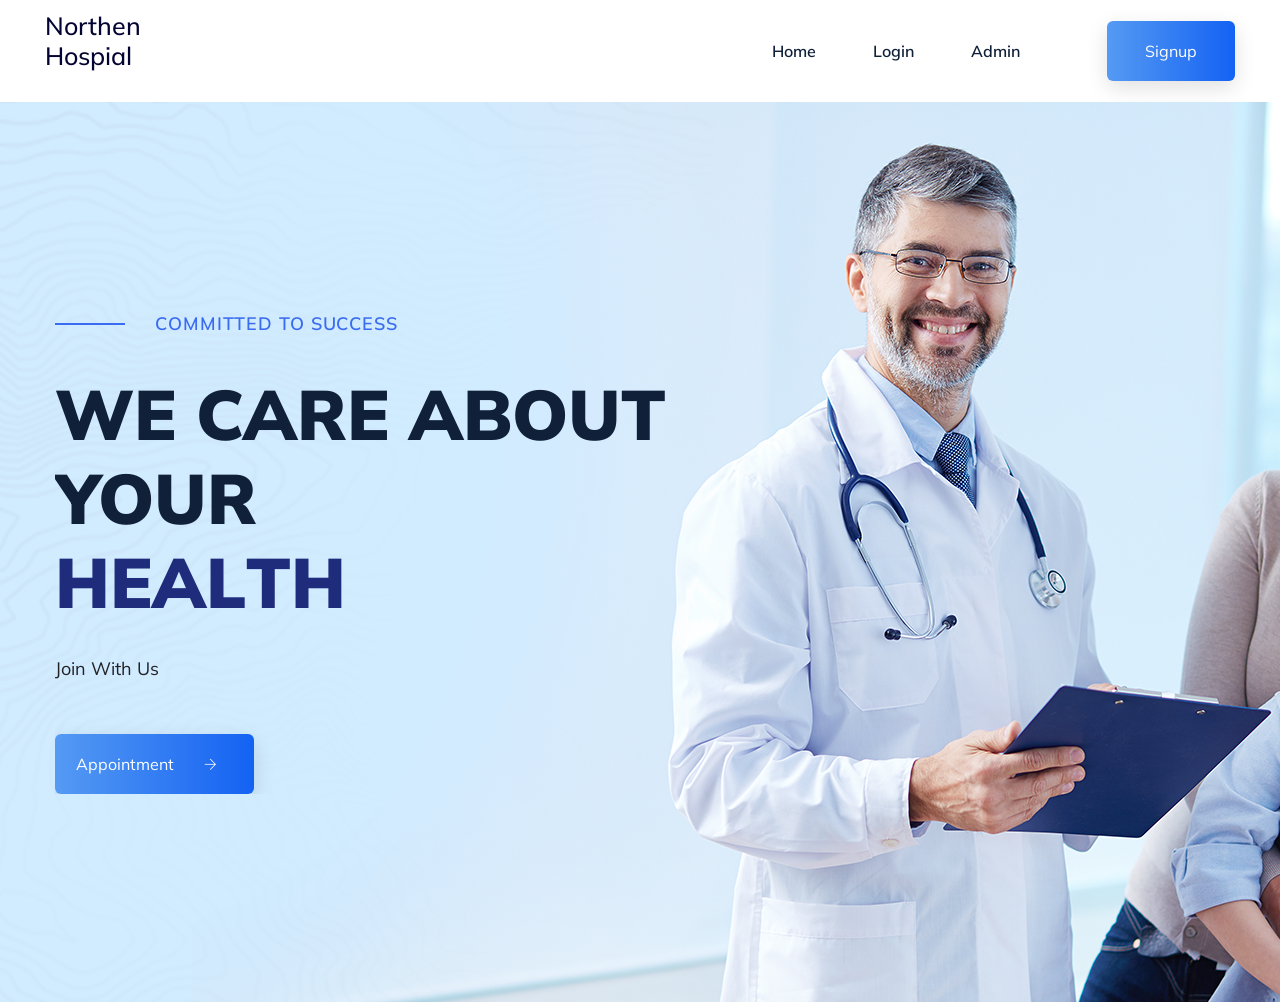
==== commit 2a4eae17: "Work In Process" ====
--- a/index.html
+++ b/index.html
@@ -3,7 +3,7 @@
 <head>
     <meta charset="utf-8">
     <meta http-equiv="x-ua-compatible" content="ie=edge">
-    <title> Northern Hospial </title>
+    <title> Appaloo Hospial </title>
     <meta name="description" content="">
     <meta name="viewport" content="width=device-width, initial-scale=1">
     <link rel="manifest" href="site.webmanifest">
@@ -58,12 +58,12 @@
                                     <ul id="navigation">
                                         <li><a href="index.html">Home</a></li>
                                       
-                                        <li><a href="Modules/Users/View/Login.html">Login</a></li>
+                                        <li><a href="Modules/Users/View/Login1.php">Login</a></li>
 
                                         <li><a href="">Admin</a>
                                             <ul class="submenu">
-                                                <li><a href="Modules/Admin/View/Login.html">Super Admin</a></li>
-                                                <li><a href="Modules/Doctors/View/Login.html">Doctor</a></li>
+                                                <li><a href="Modules/Admin/View/Login1.php">Super Admin</a></li>
+                                                <li><a href="Modules/Doctors/View/Login1.php">Doctor</a></li>
                                               
                                             </ul>
                                         </li>
@@ -72,7 +72,7 @@
                                 </nav>
                             </div>
                             <div class="header-right-btn f-right d-none d-lg-block ml-30">
-                                <a href="#" class="btn header-btn">Signup</a>
+                                <a href="Modules/Users/register.php" class="btn header-btn">Signup</a>
                             </div>
                         </div>
                     </div>   
